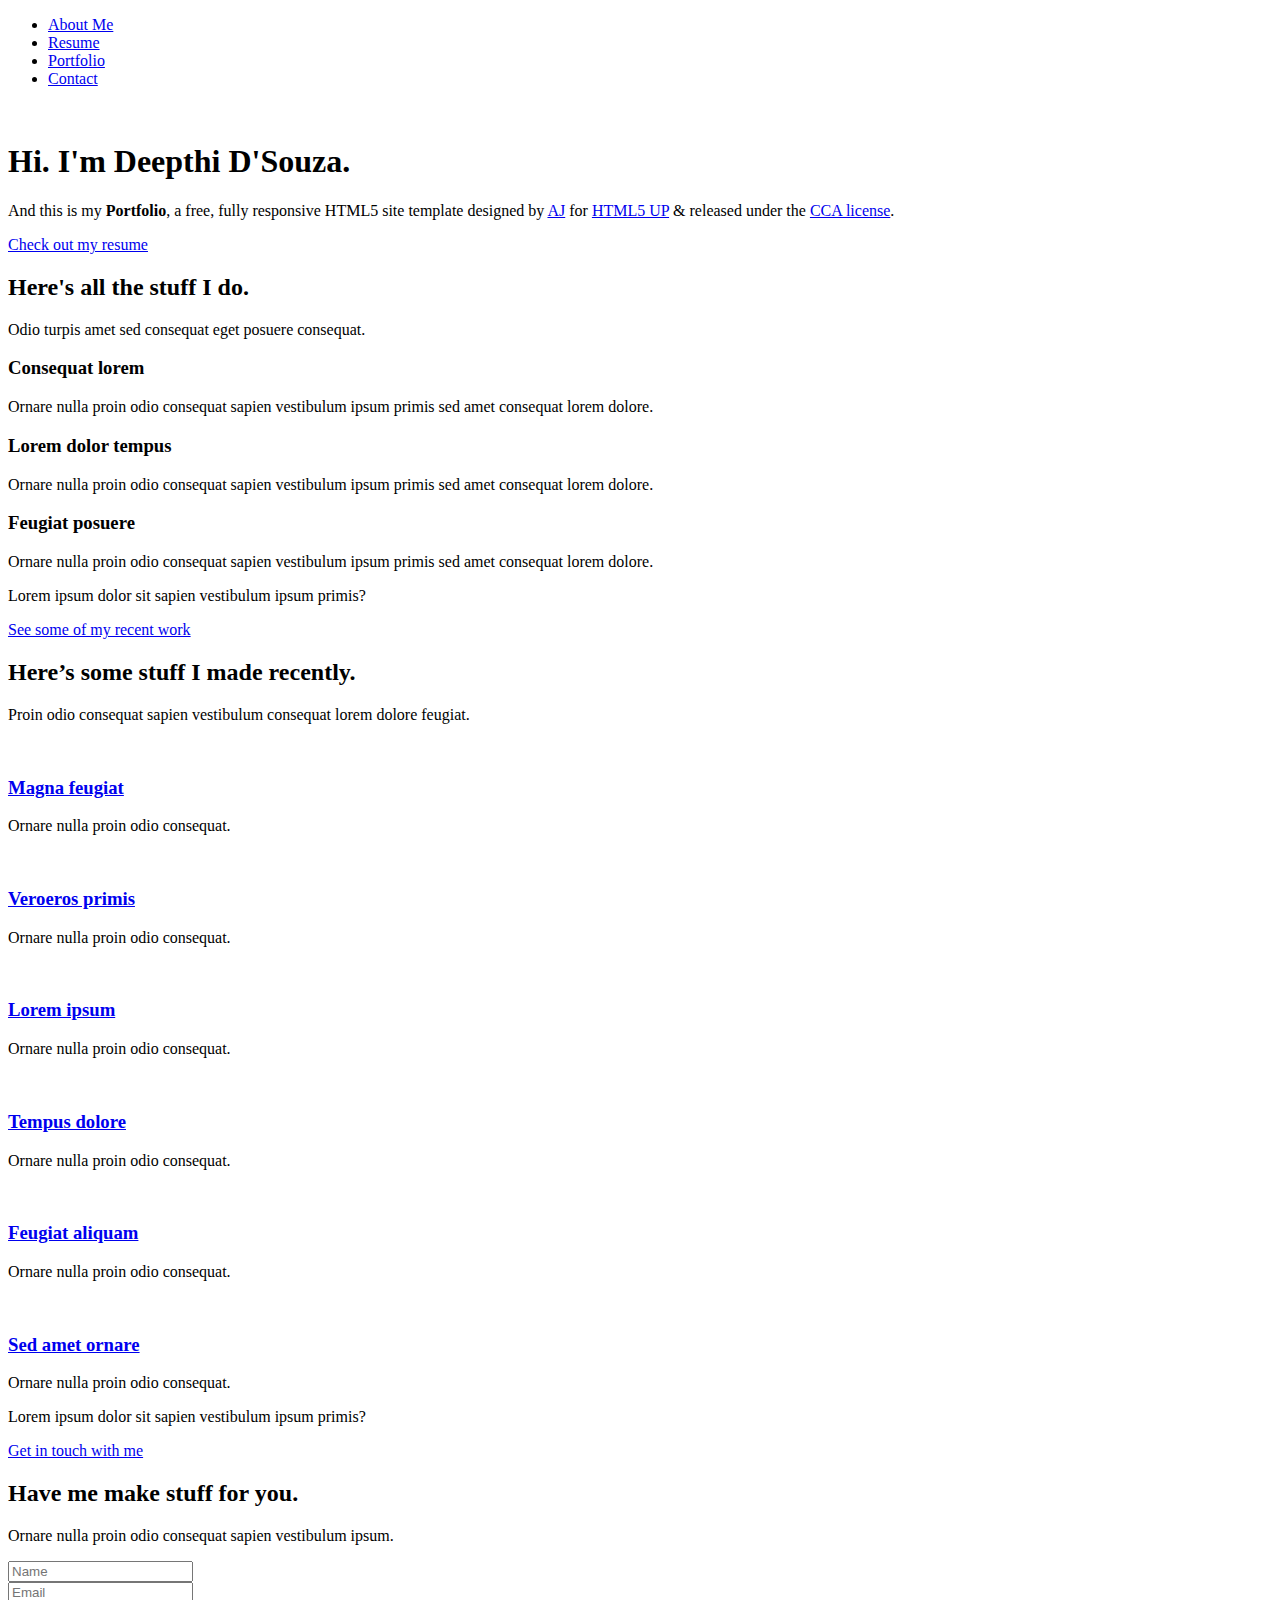
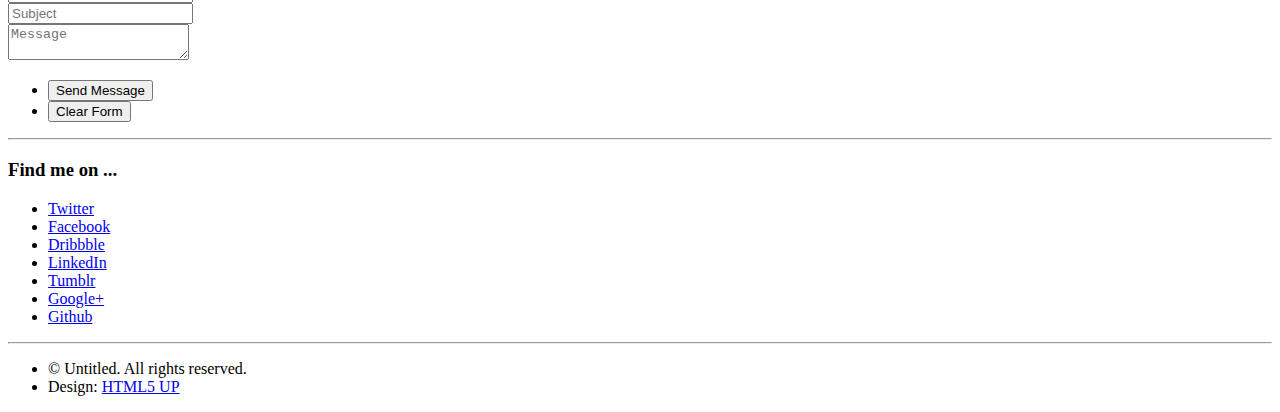
==== index.html @ 0bd53b81 "added new template" ====
<!DOCTYPE HTML>
<!--
	Miniport by HTML5 UP
	html5up.net | @ajlkn
	Free for personal and commercial use under the CCA 3.0 license (html5up.net/license)
-->
<html>
	<head>
		<title>Deepthi Portfolio</title>
		<meta charset="utf-8" />
		<meta name="viewport" content="width=device-width, initial-scale=1, user-scalable=no" />
		<link rel="stylesheet" href="assets/css/main.css" />
	</head>
	<body class="is-preload">

		<!-- Nav -->
			<nav id="nav">
				<ul class="container">
					<li><a href="#aboutme">About Me</a></li>
					<li><a href="#resume">Resume</a></li>
					<li><a href="#portfolio">Portfolio</a></li>
					<li><a href="#contact">Contact</a></li>
				</ul>
			</nav>

		<!-- Home -->
			<article id="top" class="wrapper style1">
				<div class="container">
					<div class="row">
						<div class="col-4 col-5-large col-12-medium">
							<span class="image fit"><img src="images/pic00.jpg" alt="" /></span>
						</div>
						<div class="col-8 col-7-large col-12-medium">
							<header>
								<h1>Hi. I'm <strong>Deepthi D'Souza</strong>.</h1>
							</header>
							<p>And this is my <strong>Portfolio</strong>, a free, fully responsive HTML5 site template designed by <a href="http://twitter.com/ajlkn">AJ</a> for <a href="http://html5up.net">HTML5 UP</a> &amp; released under the <a href="http://html5up.net/license">CCA license</a>.</p>
							<a href="#resume" class="button large scrolly">Check out my resume</a>
						</div>
					</div>
				</div>
			</article>

		<!-- Work -->
			<article id="work" class="wrapper style2">
				<div class="container">
					<header>
						<h2>Here's all the stuff I do.</h2>
						<p>Odio turpis amet sed consequat eget posuere consequat.</p>
					</header>
					<div class="row aln-center">
						<div class="col-4 col-6-medium col-12-small">
							<section class="box style1">
								<span class="icon featured fa-comments"></span>
								<h3>Consequat lorem</h3>
								<p>Ornare nulla proin odio consequat sapien vestibulum ipsum primis sed amet consequat lorem dolore.</p>
							</section>
						</div>
						<div class="col-4 col-6-medium col-12-small">
							<section class="box style1">
								<span class="icon solid featured fa-camera-retro"></span>
								<h3>Lorem dolor tempus</h3>
								<p>Ornare nulla proin odio consequat sapien vestibulum ipsum primis sed amet consequat lorem dolore.</p>
							</section>
						</div>
						<div class="col-4 col-6-medium col-12-small">
							<section class="box style1">
								<span class="icon featured fa-thumbs-up"></span>
								<h3>Feugiat posuere</h3>
								<p>Ornare nulla proin odio consequat sapien vestibulum ipsum primis sed amet consequat lorem dolore.</p>
							</section>
						</div>
					</div>
					<footer>
						<p>Lorem ipsum dolor sit sapien vestibulum ipsum primis?</p>
						<a href="#portfolio" class="button large scrolly">See some of my recent work</a>
					</footer>
				</div>
			</article>

		<!-- Portfolio -->
			<article id="portfolio" class="wrapper style3">
				<div class="container">
					<header>
						<h2>Here’s some stuff I made recently.</h2>
						<p>Proin odio consequat  sapien vestibulum consequat lorem dolore feugiat.</p>
					</header>
					<div class="row">
						<div class="col-4 col-6-medium col-12-small">
							<article class="box style2">
								<a href="#" class="image featured"><img src="images/pic01.jpg" alt="" /></a>
								<h3><a href="#">Magna feugiat</a></h3>
								<p>Ornare nulla proin odio consequat.</p>
							</article>
						</div>
						<div class="col-4 col-6-medium col-12-small">
							<article class="box style2">
								<a href="#" class="image featured"><img src="images/pic02.jpg" alt="" /></a>
								<h3><a href="#">Veroeros primis</a></h3>
								<p>Ornare nulla proin odio consequat.</p>
							</article>
						</div>
						<div class="col-4 col-6-medium col-12-small">
							<article class="box style2">
								<a href="#" class="image featured"><img src="images/pic03.jpg" alt="" /></a>
								<h3><a href="#">Lorem ipsum</a></h3>
								<p>Ornare nulla proin odio consequat.</p>
							</article>
						</div>
						<div class="col-4 col-6-medium col-12-small">
							<article class="box style2">
								<a href="#" class="image featured"><img src="images/pic04.jpg" alt="" /></a>
								<h3><a href="#">Tempus dolore</a></h3>
								<p>Ornare nulla proin odio consequat.</p>
							</article>
						</div>
						<div class="col-4 col-6-medium col-12-small">
							<article class="box style2">
								<a href="#" class="image featured"><img src="images/pic05.jpg" alt="" /></a>
								<h3><a href="#">Feugiat aliquam</a></h3>
								<p>Ornare nulla proin odio consequat.</p>
							</article>
						</div>
						<div class="col-4 col-6-medium col-12-small">
							<article class="box style2">
								<a href="#" class="image featured"><img src="images/pic06.jpg" alt="" /></a>
								<h3><a href="#">Sed amet ornare</a></h3>
								<p>Ornare nulla proin odio consequat.</p>
							</article>
						</div>
					</div>
					<footer>
						<p>Lorem ipsum dolor sit sapien vestibulum ipsum primis?</p>
						<a href="#contact" class="button large scrolly">Get in touch with me</a>
					</footer>
				</div>
			</article>

		<!-- Contact -->
			<article id="contact" class="wrapper style4">
				<div class="container medium">
					<header>
						<h2>Have me make stuff for you.</h2>
						<p>Ornare nulla proin odio consequat sapien vestibulum ipsum.</p>
					</header>
					<div class="row">
						<div class="col-12">
							<form method="post" action="#">
								<div class="row">
									<div class="col-6 col-12-small">
										<input type="text" name="name" id="name" placeholder="Name" />
									</div>
									<div class="col-6 col-12-small">
										<input type="text" name="email" id="email" placeholder="Email" />
									</div>
									<div class="col-12">
										<input type="text" name="subject" id="subject" placeholder="Subject" />
									</div>
									<div class="col-12">
										<textarea name="message" id="message" placeholder="Message"></textarea>
									</div>
									<div class="col-12">
										<ul class="actions">
											<li><input type="submit" value="Send Message" /></li>
											<li><input type="reset" value="Clear Form" class="alt" /></li>
										</ul>
									</div>
								</div>
							</form>
						</div>
						<div class="col-12">
							<hr />
							<h3>Find me on ...</h3>
							<ul class="social">
								<li><a href="#" class="icon brands fa-twitter"><span class="label">Twitter</span></a></li>
								<li><a href="#" class="icon brands fa-facebook-f"><span class="label">Facebook</span></a></li>
								<li><a href="#" class="icon brands fa-dribbble"><span class="label">Dribbble</span></a></li>
								<li><a href="#" class="icon brands fa-linkedin-in"><span class="label">LinkedIn</span></a></li>
								<li><a href="#" class="icon brands fa-tumblr"><span class="label">Tumblr</span></a></li>
								<li><a href="#" class="icon brands fa-google-plus"><span class="label">Google+</span></a></li>
								<li><a href="#" class="icon brands fa-github"><span class="label">Github</span></a></li>
								<!--
								<li><a href="#" class="icon solid fa-rss"><span>RSS</span></a></li>
								<li><a href="#" class="icon brands fa-instagram"><span>Instagram</span></a></li>
								<li><a href="#" class="icon brands fa-foursquare"><span>Foursquare</span></a></li>
								<li><a href="#" class="icon brands fa-skype"><span>Skype</span></a></li>
								<li><a href="#" class="icon brands fa-soundcloud"><span>Soundcloud</span></a></li>
								<li><a href="#" class="icon brands fa-youtube"><span>YouTube</span></a></li>
								<li><a href="#" class="icon brands fa-blogger"><span>Blogger</span></a></li>
								<li><a href="#" class="icon brands fa-flickr"><span>Flickr</span></a></li>
								<li><a href="#" class="icon brands fa-vimeo"><span>Vimeo</span></a></li>
								-->
							</ul>
							<hr />
						</div>
					</div>
					<footer>
						<ul id="copyright">
							<li>&copy; Untitled. All rights reserved.</li><li>Design: <a href="http://html5up.net">HTML5 UP</a></li>
						</ul>
					</footer>
				</div>
			</article>

		<!-- Scripts -->
			<script src="assets/js/jquery.min.js"></script>
			<script src="assets/js/jquery.scrolly.min.js"></script>
			<script src="assets/js/browser.min.js"></script>
			<script src="assets/js/breakpoints.min.js"></script>
			<script src="assets/js/util.js"></script>
			<script src="assets/js/main.js"></script>

	</body>
</html>
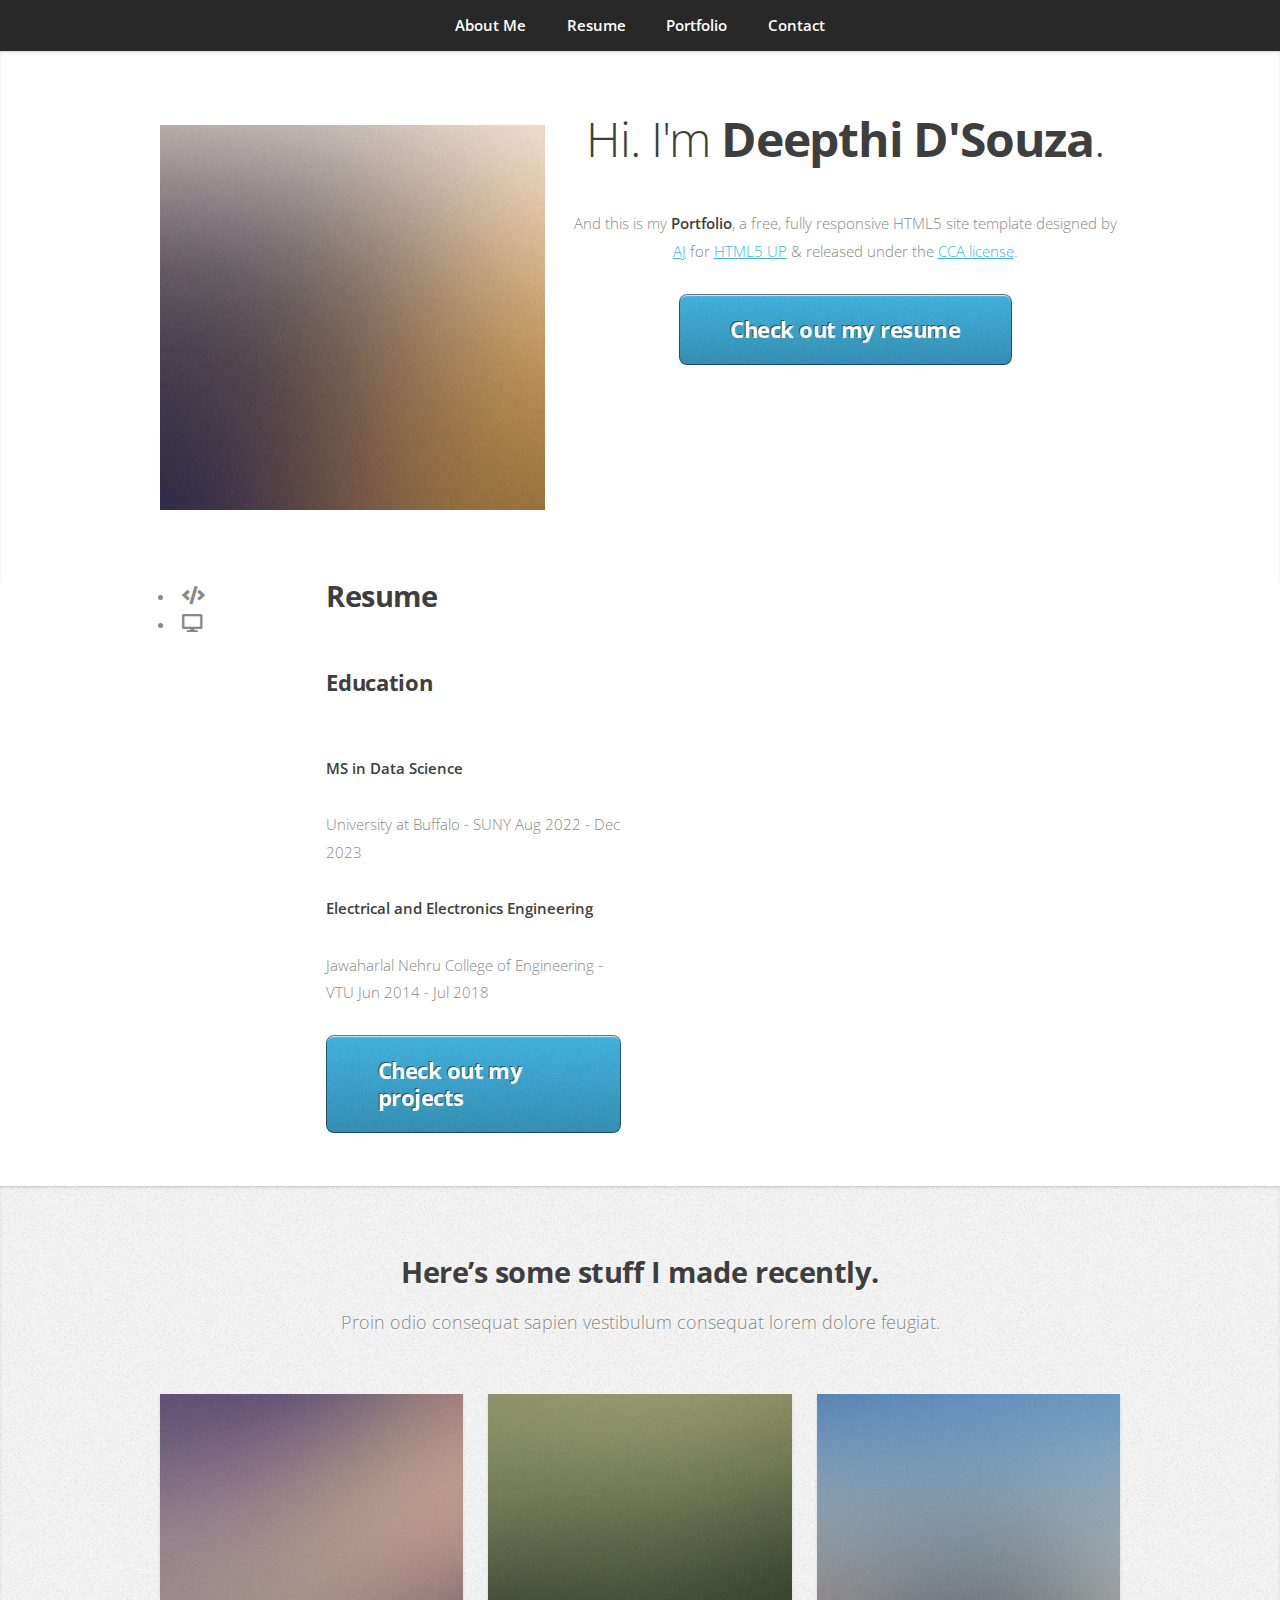
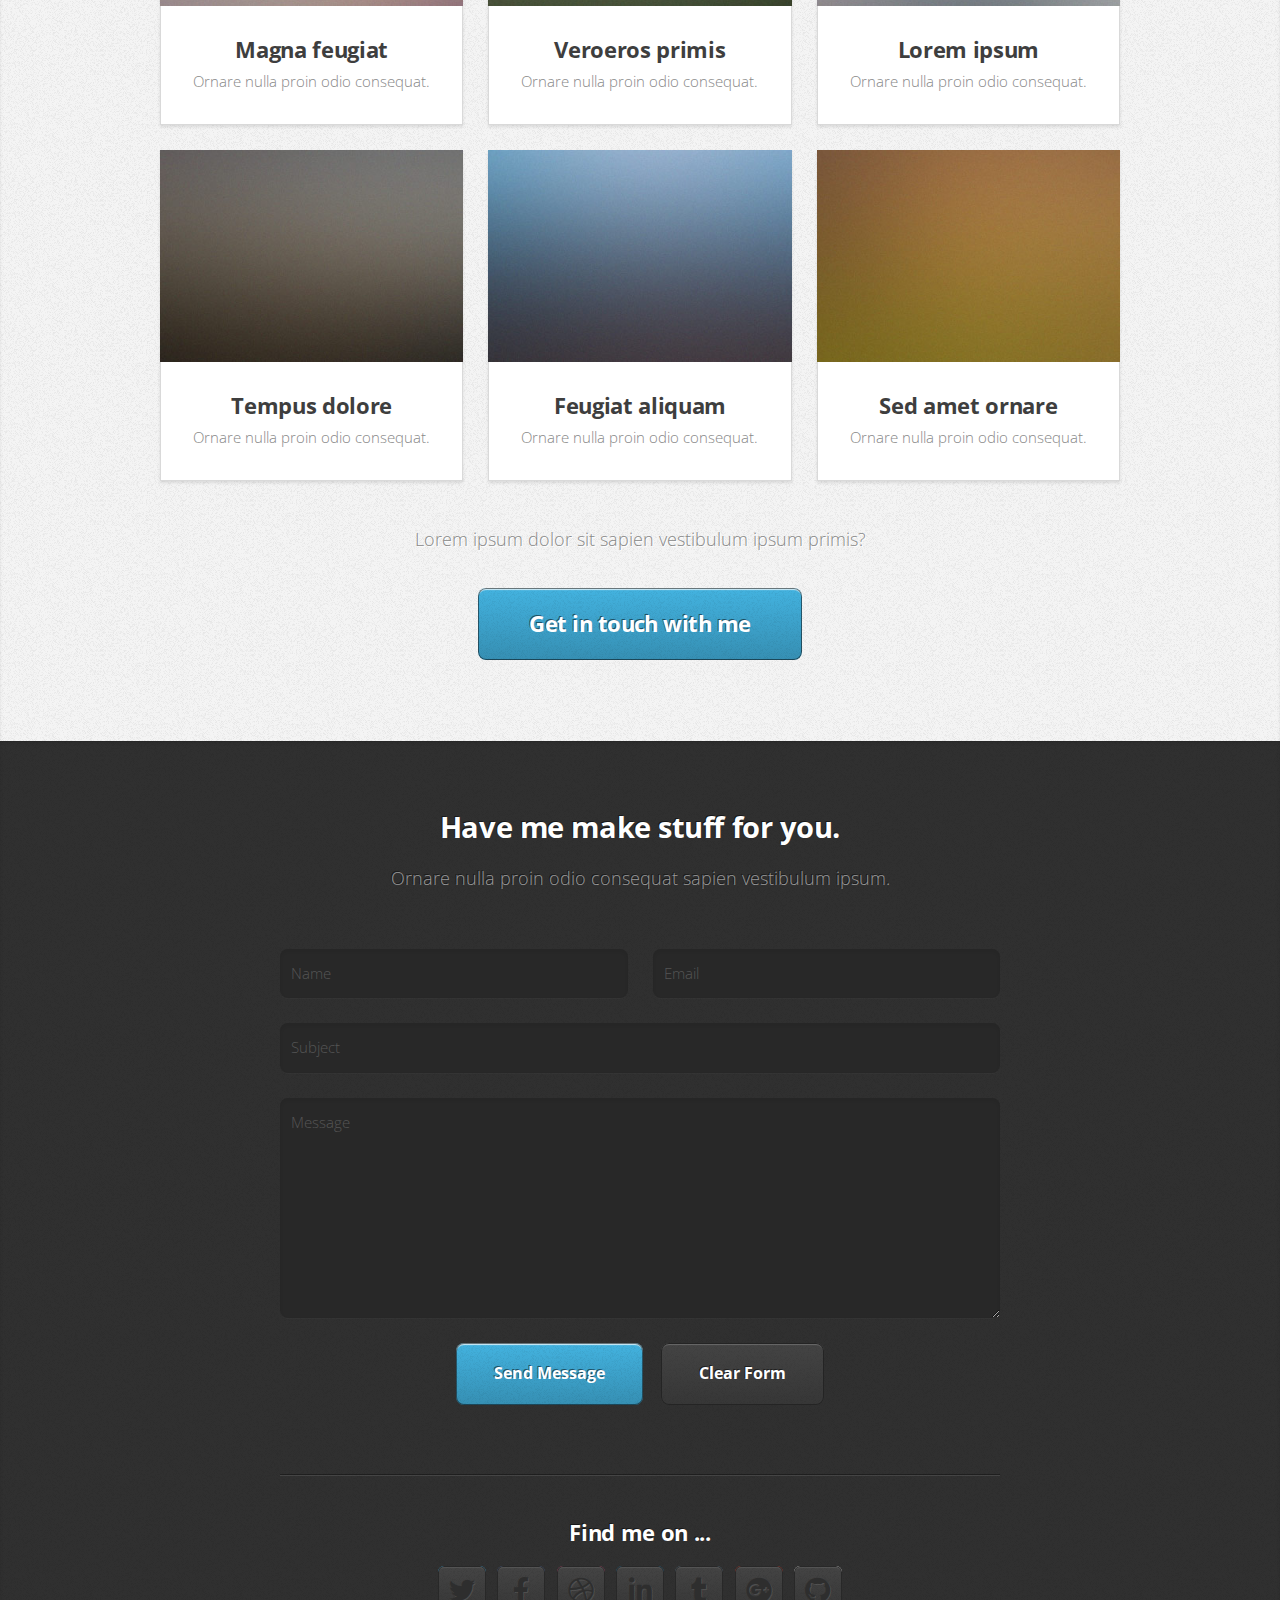
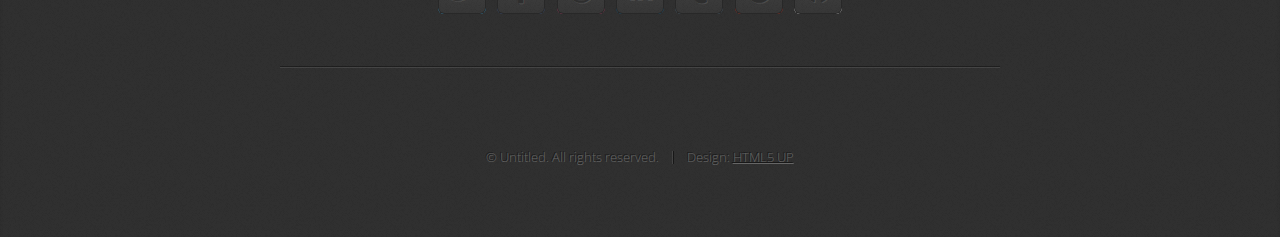
==== commit d0ad3678: "changes to index" ====
--- a/index.html
+++ b/index.html
@@ -24,7 +24,7 @@
 			</nav>
 
 		<!-- Home -->
-			<article id="top" class="wrapper style1">
+			<article id="aboutme" class="wrapper style1">
 				<div class="container">
 					<div class="row">
 						<div class="col-4 col-5-large col-12-medium">
@@ -41,42 +41,34 @@
 				</div>
 			</article>
 
-		<!-- Work -->
-			<article id="work" class="wrapper style2">
+		<!-- Resume -->
+			<section id="resume" class="main style2">
 				<div class="container">
-					<header>
-						<h2>Here's all the stuff I do.</h2>
-						<p>Odio turpis amet sed consequat eget posuere consequat.</p>
-					</header>
-					<div class="row aln-center">
-						<div class="col-4 col-6-medium col-12-small">
-							<section class="box style1">
-								<span class="icon featured fa-comments"></span>
-								<h3>Consequat lorem</h3>
-								<p>Ornare nulla proin odio consequat sapien vestibulum ipsum primis sed amet consequat lorem dolore.</p>
-							</section>
-						</div>
-						<div class="col-4 col-6-medium col-12-small">
-							<section class="box style1">
-								<span class="icon solid featured fa-camera-retro"></span>
-								<h3>Lorem dolor tempus</h3>
-								<p>Ornare nulla proin odio consequat sapien vestibulum ipsum primis sed amet consequat lorem dolore.</p>
-							</section>
-						</div>
-						<div class="col-4 col-6-medium col-12-small">
-							<section class="box style1">
-								<span class="icon featured fa-thumbs-up"></span>
-								<h3>Feugiat posuere</h3>
-								<p>Ornare nulla proin odio consequat sapien vestibulum ipsum primis sed amet consequat lorem dolore.</p>
-							</section>
-						</div>
-					</div>
-					<footer>
-						<p>Lorem ipsum dolor sit sapien vestibulum ipsum primis?</p>
-						<a href="#portfolio" class="button large scrolly">See some of my recent work</a>
-					</footer>
-				</div>
-			</article>
+					<div class="row gtr-150">
+						<div class="col-2 col-12-small">
+							<ul class="major-icons">
+								<li><span class="icon solid style1 major fa-code"></span></li>
+								<li><span class="icon solid style5 major fa-desktop"></span></li>
+							</ul>
+						</div>
+						<div class="col-4 col-12-medium">
+							<header class="major">
+								<h2>Resume</h2>
+							</header>
+
+							<header class="major">
+								<h3>Education</h3>
+							</header>
+							<p><strong>MS in Data Science</strong></p>
+							<p>University at Buffalo - SUNY 					Aug 2022 - Dec 2023</p>
+							<p><strong>Electrical and Electronics Engineering</strong></p>
+							<p>Jawaharlal Nehru College of Engineering - VTU 			Jun 2014 - Jul 2018 </p>
+							<a href="#portfolio" class="button large scrolly">Check out my projects</a>
+						</div>
+					</div>
+				</div>
+			</section>
+			
 
 		<!-- Portfolio -->
 			<article id="portfolio" class="wrapper style3">
--- a/assets/css/main.css
+++ b/assets/css/main.css
@@ -0,0 +1,2445 @@
+@import url("https://fonts.googleapis.com/css?family=Open+Sans:300,300italic,600,600italic,700");
+@import url("fontawesome-all.min.css");
+
+/*
+	Miniport by HTML5 UP
+	html5up.net | @ajlkn
+	Free for personal and commercial use under the CCA 3.0 license (html5up.net/license)
+*/
+
+html, body, div, span, applet, object,
+iframe, h1, h2, h3, h4, h5, h6, p, blockquote,
+pre, a, abbr, acronym, address, big, cite,
+code, del, dfn, em, img, ins, kbd, q, s, samp,
+small, strike, strong, sub, sup, tt, var, b,
+u, i, center, dl, dt, dd, ol, ul, li, fieldset,
+form, label, legend, table, caption, tbody,
+tfoot, thead, tr, th, td, article, aside,
+canvas, details, embed, figure, figcaption,
+footer, header, hgroup, menu, nav, output, ruby,
+section, summary, time, mark, audio, video {
+	margin: 0;
+	padding: 0;
+	border: 0;
+	font-size: 100%;
+	font: inherit;
+	vertical-align: baseline;}
+
+article, aside, details, figcaption, figure,
+footer, header, hgroup, menu, nav, section {
+	display: block;}
+
+body {
+	line-height: 1;
+}
+
+ol, ul {
+	list-style: none;
+}
+
+blockquote, q {
+	quotes: none;
+}
+
+	blockquote:before, blockquote:after, q:before, q:after {
+		content: '';
+		content: none;
+	}
+
+table {
+	border-collapse: collapse;
+	border-spacing: 0;
+}
+
+body {
+	-webkit-text-size-adjust: none;
+}
+
+mark {
+	background-color: transparent;
+	color: inherit;
+}
+
+input::-moz-focus-inner {
+	border: 0;
+	padding: 0;
+}
+
+input, select, textarea {
+	-moz-appearance: none;
+	-webkit-appearance: none;
+	-ms-appearance: none;
+	appearance: none;
+}
+
+/* Basic */
+
+	html {
+		box-sizing: border-box;
+	}
+
+	*, *:before, *:after {
+		box-sizing: inherit;
+	}
+
+	body {
+		padding-top: 3.5em;
+	}
+
+		body.is-preload *, body.is-preload *:before, body.is-preload *:after {
+			-moz-animation: none !important;
+			-webkit-animation: none !important;
+			-ms-animation: none !important;
+			animation: none !important;
+			-moz-transition: none !important;
+			-webkit-transition: none !important;
+			-ms-transition: none !important;
+			transition: none !important;
+		}
+
+	body, input, textarea, select {
+		font-family: 'Open Sans', sans-serif;
+		line-height: 1.85em;
+		color: #888;
+		font-weight: 300;
+		font-size: 13pt;
+	}
+
+	a {
+		-moz-transition: color .2s ease-in-out;
+		-webkit-transition: color .2s ease-in-out;
+		-ms-transition: color .2s ease-in-out;
+		transition: color .2s ease-in-out;
+		color: #43B3E0;
+		text-decoration: underline;
+	}
+
+		a:hover {
+			color: #43bff0 !important;
+		}
+
+		a img {
+			border: 0;
+		}
+
+	b, strong {
+		font-weight: 600;
+		color: #3e3e3e;
+	}
+
+	i, em {
+		font-style: italic;
+	}
+
+	sub {
+		position: relative;
+		top: 0.5em;
+		font-size: 0.8em;
+	}
+
+	sup {
+		position: relative;
+		top: -0.5em;
+		font-size: 0.8em;
+	}
+
+	blockquote {
+		border-left: solid 0.75em #eee;
+		padding: 1em 0 1em 1.5em;
+		font-style: italic;
+	}
+
+	h1, h2, h3, h4, h5, h6 {
+		color: #3e3e3e;
+		margin: 0 0 0.75em 0;
+	}
+
+	h1 a, h2 a, h3 a, h4 a, h5 a, h6 a {
+		text-decoration: none;
+		color: inherit;
+	}
+
+	h2, h3, h4, h5, h6 {
+		font-weight: 700;
+	}
+
+	h1 {
+		font-size: 3.25em;
+		letter-spacing: -0.025em;
+		font-weight: 300;
+	}
+
+		h1 strong {
+			font-weight: 700;
+		}
+
+	h2 {
+		font-size: 2em;
+		letter-spacing: -0.015em;
+	}
+
+	h3 {
+		font-size: 1.5em;
+		letter-spacing: -0.015em;
+	}
+
+	em, i {
+		font-style: italic;
+	}
+
+	br.clear {
+		clear: both;
+	}
+
+	hr {
+		border: 0;
+		border-top: solid 1px #444;
+		border-top-color: rgba(0, 0, 0, 0.35);
+		box-shadow: 0px 1px 0px 0px rgba(255, 255, 255, 0.1);
+		height: 1px;
+		margin: 3em 0;
+	}
+
+	p, ul, ol, dl, table {
+		margin-bottom: 2em;
+	}
+
+	header {
+		margin: 0 0 3em 0;
+	}
+
+		header > p {
+			font-size: 1.25em;
+			margin: 0;
+		}
+
+	footer {
+		margin: 3em 0 0 0;
+	}
+
+		footer > p {
+			font-size: 1.25em;
+		}
+
+/* Container */
+
+	.container {
+		margin: 0 auto;
+		max-width: calc(100% - 50px);
+		width: 1200px;
+	}
+
+		.container.medium {
+			width: 900px;
+		}
+
+		@media screen and (max-width: 1680px) {
+
+			.container {
+				width: 1200px;
+			}
+
+				.container.medium {
+					width: 900px;
+				}
+
+		}
+
+		@media screen and (max-width: 1280px) {
+
+			.container {
+				width: 960px;
+			}
+
+				.container.medium {
+					width: 720px;
+				}
+
+		}
+
+		@media screen and (max-width: 980px) {
+
+			.container {
+				width: 100%;
+			}
+
+				.container.medium {
+					width: 75%;
+				}
+
+		}
+
+		@media screen and (max-width: 736px) {
+
+			.container {
+				width: 100%;
+				max-width: calc(100% - 30px);
+			}
+
+				.container.medium {
+					width: 100%;
+				}
+
+		}
+
+/* Row */
+
+	.row {
+		display: flex;
+		flex-wrap: wrap;
+		box-sizing: border-box;
+		align-items: stretch;
+	}
+
+		.row > * {
+			box-sizing: border-box;
+		}
+
+		.row.gtr-uniform > * > :last-child {
+			margin-bottom: 0;
+		}
+
+		.row.aln-left {
+			justify-content: flex-start;
+		}
+
+		.row.aln-center {
+			justify-content: center;
+		}
+
+		.row.aln-right {
+			justify-content: flex-end;
+		}
+
+		.row.aln-top {
+			align-items: flex-start;
+		}
+
+		.row.aln-middle {
+			align-items: center;
+		}
+
+		.row.aln-bottom {
+			align-items: flex-end;
+		}
+
+		.row > .imp {
+			order: -1;
+		}
+
+		.row > .col-1 {
+			width: 8.33333%;
+		}
+
+		.row > .off-1 {
+			margin-left: 8.33333%;
+		}
+
+		.row > .col-2 {
+			width: 16.66667%;
+		}
+
+		.row > .off-2 {
+			margin-left: 16.66667%;
+		}
+
+		.row > .col-3 {
+			width: 25%;
+		}
+
+		.row > .off-3 {
+			margin-left: 25%;
+		}
+
+		.row > .col-4 {
+			width: 33.33333%;
+		}
+
+		.row > .off-4 {
+			margin-left: 33.33333%;
+		}
+
+		.row > .col-5 {
+			width: 41.66667%;
+		}
+
+		.row > .off-5 {
+			margin-left: 41.66667%;
+		}
+
+		.row > .col-6 {
+			width: 50%;
+		}
+
+		.row > .off-6 {
+			margin-left: 50%;
+		}
+
+		.row > .col-7 {
+			width: 58.33333%;
+		}
+
+		.row > .off-7 {
+			margin-left: 58.33333%;
+		}
+
+		.row > .col-8 {
+			width: 66.66667%;
+		}
+
+		.row > .off-8 {
+			margin-left: 66.66667%;
+		}
+
+		.row > .col-9 {
+			width: 75%;
+		}
+
+		.row > .off-9 {
+			margin-left: 75%;
+		}
+
+		.row > .col-10 {
+			width: 83.33333%;
+		}
+
+		.row > .off-10 {
+			margin-left: 83.33333%;
+		}
+
+		.row > .col-11 {
+			width: 91.66667%;
+		}
+
+		.row > .off-11 {
+			margin-left: 91.66667%;
+		}
+
+		.row > .col-12 {
+			width: 100%;
+		}
+
+		.row > .off-12 {
+			margin-left: 100%;
+		}
+
+		.row.gtr-0 {
+			margin-top: 0px;
+			margin-left: 0px;
+		}
+
+			.row.gtr-0 > * {
+				padding: 0px 0 0 0px;
+			}
+
+			.row.gtr-0.gtr-uniform {
+				margin-top: 0px;
+			}
+
+				.row.gtr-0.gtr-uniform > * {
+					padding-top: 0px;
+				}
+
+		.row.gtr-25 {
+			margin-top: -6.25px;
+			margin-left: -6.25px;
+		}
+
+			.row.gtr-25 > * {
+				padding: 6.25px 0 0 6.25px;
+			}
+
+			.row.gtr-25.gtr-uniform {
+				margin-top: -6.25px;
+			}
+
+				.row.gtr-25.gtr-uniform > * {
+					padding-top: 6.25px;
+				}
+
+		.row.gtr-50 {
+			margin-top: -12.5px;
+			margin-left: -12.5px;
+		}
+
+			.row.gtr-50 > * {
+				padding: 12.5px 0 0 12.5px;
+			}
+
+			.row.gtr-50.gtr-uniform {
+				margin-top: -12.5px;
+			}
+
+				.row.gtr-50.gtr-uniform > * {
+					padding-top: 12.5px;
+				}
+
+		.row {
+			margin-top: -25px;
+			margin-left: -25px;
+		}
+
+			.row > * {
+				padding: 25px 0 0 25px;
+			}
+
+			.row.gtr-uniform {
+				margin-top: -25px;
+			}
+
+				.row.gtr-uniform > * {
+					padding-top: 25px;
+				}
+
+		.row.gtr-150 {
+			margin-top: -37.5px;
+			margin-left: -37.5px;
+		}
+
+			.row.gtr-150 > * {
+				padding: 37.5px 0 0 37.5px;
+			}
+
+			.row.gtr-150.gtr-uniform {
+				margin-top: -37.5px;
+			}
+
+				.row.gtr-150.gtr-uniform > * {
+					padding-top: 37.5px;
+				}
+
+		.row.gtr-200 {
+			margin-top: -50px;
+			margin-left: -50px;
+		}
+
+			.row.gtr-200 > * {
+				padding: 50px 0 0 50px;
+			}
+
+			.row.gtr-200.gtr-uniform {
+				margin-top: -50px;
+			}
+
+				.row.gtr-200.gtr-uniform > * {
+					padding-top: 50px;
+				}
+
+		@media screen and (max-width: 1680px) {
+
+			.row {
+				display: flex;
+				flex-wrap: wrap;
+				box-sizing: border-box;
+				align-items: stretch;
+			}
+
+				.row > * {
+					box-sizing: border-box;
+				}
+
+				.row.gtr-uniform > * > :last-child {
+					margin-bottom: 0;
+				}
+
+				.row.aln-left {
+					justify-content: flex-start;
+				}
+
+				.row.aln-center {
+					justify-content: center;
+				}
+
+				.row.aln-right {
+					justify-content: flex-end;
+				}
+
+				.row.aln-top {
+					align-items: flex-start;
+				}
+
+				.row.aln-middle {
+					align-items: center;
+				}
+
+				.row.aln-bottom {
+					align-items: flex-end;
+				}
+
+				.row > .imp-xlarge {
+					order: -1;
+				}
+
+				.row > .col-1-xlarge {
+					width: 8.33333%;
+				}
+
+				.row > .off-1-xlarge {
+					margin-left: 8.33333%;
+				}
+
+				.row > .col-2-xlarge {
+					width: 16.66667%;
+				}
+
+				.row > .off-2-xlarge {
+					margin-left: 16.66667%;
+				}
+
+				.row > .col-3-xlarge {
+					width: 25%;
+				}
+
+				.row > .off-3-xlarge {
+					margin-left: 25%;
+				}
+
+				.row > .col-4-xlarge {
+					width: 33.33333%;
+				}
+
+				.row > .off-4-xlarge {
+					margin-left: 33.33333%;
+				}
+
+				.row > .col-5-xlarge {
+					width: 41.66667%;
+				}
+
+				.row > .off-5-xlarge {
+					margin-left: 41.66667%;
+				}
+
+				.row > .col-6-xlarge {
+					width: 50%;
+				}
+
+				.row > .off-6-xlarge {
+					margin-left: 50%;
+				}
+
+				.row > .col-7-xlarge {
+					width: 58.33333%;
+				}
+
+				.row > .off-7-xlarge {
+					margin-left: 58.33333%;
+				}
+
+				.row > .col-8-xlarge {
+					width: 66.66667%;
+				}
+
+				.row > .off-8-xlarge {
+					margin-left: 66.66667%;
+				}
+
+				.row > .col-9-xlarge {
+					width: 75%;
+				}
+
+				.row > .off-9-xlarge {
+					margin-left: 75%;
+				}
+
+				.row > .col-10-xlarge {
+					width: 83.33333%;
+				}
+
+				.row > .off-10-xlarge {
+					margin-left: 83.33333%;
+				}
+
+				.row > .col-11-xlarge {
+					width: 91.66667%;
+				}
+
+				.row > .off-11-xlarge {
+					margin-left: 91.66667%;
+				}
+
+				.row > .col-12-xlarge {
+					width: 100%;
+				}
+
+				.row > .off-12-xlarge {
+					margin-left: 100%;
+				}
+
+				.row.gtr-0 {
+					margin-top: 0px;
+					margin-left: 0px;
+				}
+
+					.row.gtr-0 > * {
+						padding: 0px 0 0 0px;
+					}
+
+					.row.gtr-0.gtr-uniform {
+						margin-top: 0px;
+					}
+
+						.row.gtr-0.gtr-uniform > * {
+							padding-top: 0px;
+						}
+
+				.row.gtr-25 {
+					margin-top: -6.25px;
+					margin-left: -6.25px;
+				}
+
+					.row.gtr-25 > * {
+						padding: 6.25px 0 0 6.25px;
+					}
+
+					.row.gtr-25.gtr-uniform {
+						margin-top: -6.25px;
+					}
+
+						.row.gtr-25.gtr-uniform > * {
+							padding-top: 6.25px;
+						}
+
+				.row.gtr-50 {
+					margin-top: -12.5px;
+					margin-left: -12.5px;
+				}
+
+					.row.gtr-50 > * {
+						padding: 12.5px 0 0 12.5px;
+					}
+
+					.row.gtr-50.gtr-uniform {
+						margin-top: -12.5px;
+					}
+
+						.row.gtr-50.gtr-uniform > * {
+							padding-top: 12.5px;
+						}
+
+				.row {
+					margin-top: -25px;
+					margin-left: -25px;
+				}
+
+					.row > * {
+						padding: 25px 0 0 25px;
+					}
+
+					.row.gtr-uniform {
+						margin-top: -25px;
+					}
+
+						.row.gtr-uniform > * {
+							padding-top: 25px;
+						}
+
+				.row.gtr-150 {
+					margin-top: -37.5px;
+					margin-left: -37.5px;
+				}
+
+					.row.gtr-150 > * {
+						padding: 37.5px 0 0 37.5px;
+					}
+
+					.row.gtr-150.gtr-uniform {
+						margin-top: -37.5px;
+					}
+
+						.row.gtr-150.gtr-uniform > * {
+							padding-top: 37.5px;
+						}
+
+				.row.gtr-200 {
+					margin-top: -50px;
+					margin-left: -50px;
+				}
+
+					.row.gtr-200 > * {
+						padding: 50px 0 0 50px;
+					}
+
+					.row.gtr-200.gtr-uniform {
+						margin-top: -50px;
+					}
+
+						.row.gtr-200.gtr-uniform > * {
+							padding-top: 50px;
+						}
+
+		}
+
+		@media screen and (max-width: 1280px) {
+
+			.row {
+				display: flex;
+				flex-wrap: wrap;
+				box-sizing: border-box;
+				align-items: stretch;
+			}
+
+				.row > * {
+					box-sizing: border-box;
+				}
+
+				.row.gtr-uniform > * > :last-child {
+					margin-bottom: 0;
+				}
+
+				.row.aln-left {
+					justify-content: flex-start;
+				}
+
+				.row.aln-center {
+					justify-content: center;
+				}
+
+				.row.aln-right {
+					justify-content: flex-end;
+				}
+
+				.row.aln-top {
+					align-items: flex-start;
+				}
+
+				.row.aln-middle {
+					align-items: center;
+				}
+
+				.row.aln-bottom {
+					align-items: flex-end;
+				}
+
+				.row > .imp-large {
+					order: -1;
+				}
+
+				.row > .col-1-large {
+					width: 8.33333%;
+				}
+
+				.row > .off-1-large {
+					margin-left: 8.33333%;
+				}
+
+				.row > .col-2-large {
+					width: 16.66667%;
+				}
+
+				.row > .off-2-large {
+					margin-left: 16.66667%;
+				}
+
+				.row > .col-3-large {
+					width: 25%;
+				}
+
+				.row > .off-3-large {
+					margin-left: 25%;
+				}
+
+				.row > .col-4-large {
+					width: 33.33333%;
+				}
+
+				.row > .off-4-large {
+					margin-left: 33.33333%;
+				}
+
+				.row > .col-5-large {
+					width: 41.66667%;
+				}
+
+				.row > .off-5-large {
+					margin-left: 41.66667%;
+				}
+
+				.row > .col-6-large {
+					width: 50%;
+				}
+
+				.row > .off-6-large {
+					margin-left: 50%;
+				}
+
+				.row > .col-7-large {
+					width: 58.33333%;
+				}
+
+				.row > .off-7-large {
+					margin-left: 58.33333%;
+				}
+
+				.row > .col-8-large {
+					width: 66.66667%;
+				}
+
+				.row > .off-8-large {
+					margin-left: 66.66667%;
+				}
+
+				.row > .col-9-large {
+					width: 75%;
+				}
+
+				.row > .off-9-large {
+					margin-left: 75%;
+				}
+
+				.row > .col-10-large {
+					width: 83.33333%;
+				}
+
+				.row > .off-10-large {
+					margin-left: 83.33333%;
+				}
+
+				.row > .col-11-large {
+					width: 91.66667%;
+				}
+
+				.row > .off-11-large {
+					margin-left: 91.66667%;
+				}
+
+				.row > .col-12-large {
+					width: 100%;
+				}
+
+				.row > .off-12-large {
+					margin-left: 100%;
+				}
+
+				.row.gtr-0 {
+					margin-top: 0px;
+					margin-left: 0px;
+				}
+
+					.row.gtr-0 > * {
+						padding: 0px 0 0 0px;
+					}
+
+					.row.gtr-0.gtr-uniform {
+						margin-top: 0px;
+					}
+
+						.row.gtr-0.gtr-uniform > * {
+							padding-top: 0px;
+						}
+
+				.row.gtr-25 {
+					margin-top: -6.25px;
+					margin-left: -6.25px;
+				}
+
+					.row.gtr-25 > * {
+						padding: 6.25px 0 0 6.25px;
+					}
+
+					.row.gtr-25.gtr-uniform {
+						margin-top: -6.25px;
+					}
+
+						.row.gtr-25.gtr-uniform > * {
+							padding-top: 6.25px;
+						}
+
+				.row.gtr-50 {
+					margin-top: -12.5px;
+					margin-left: -12.5px;
+				}
+
+					.row.gtr-50 > * {
+						padding: 12.5px 0 0 12.5px;
+					}
+
+					.row.gtr-50.gtr-uniform {
+						margin-top: -12.5px;
+					}
+
+						.row.gtr-50.gtr-uniform > * {
+							padding-top: 12.5px;
+						}
+
+				.row {
+					margin-top: -25px;
+					margin-left: -25px;
+				}
+
+					.row > * {
+						padding: 25px 0 0 25px;
+					}
+
+					.row.gtr-uniform {
+						margin-top: -25px;
+					}
+
+						.row.gtr-uniform > * {
+							padding-top: 25px;
+						}
+
+				.row.gtr-150 {
+					margin-top: -37.5px;
+					margin-left: -37.5px;
+				}
+
+					.row.gtr-150 > * {
+						padding: 37.5px 0 0 37.5px;
+					}
+
+					.row.gtr-150.gtr-uniform {
+						margin-top: -37.5px;
+					}
+
+						.row.gtr-150.gtr-uniform > * {
+							padding-top: 37.5px;
+						}
+
+				.row.gtr-200 {
+					margin-top: -50px;
+					margin-left: -50px;
+				}
+
+					.row.gtr-200 > * {
+						padding: 50px 0 0 50px;
+					}
+
+					.row.gtr-200.gtr-uniform {
+						margin-top: -50px;
+					}
+
+						.row.gtr-200.gtr-uniform > * {
+							padding-top: 50px;
+						}
+
+		}
+
+		@media screen and (max-width: 980px) {
+
+			.row {
+				display: flex;
+				flex-wrap: wrap;
+				box-sizing: border-box;
+				align-items: stretch;
+			}
+
+				.row > * {
+					box-sizing: border-box;
+				}
+
+				.row.gtr-uniform > * > :last-child {
+					margin-bottom: 0;
+				}
+
+				.row.aln-left {
+					justify-content: flex-start;
+				}
+
+				.row.aln-center {
+					justify-content: center;
+				}
+
+				.row.aln-right {
+					justify-content: flex-end;
+				}
+
+				.row.aln-top {
+					align-items: flex-start;
+				}
+
+				.row.aln-middle {
+					align-items: center;
+				}
+
+				.row.aln-bottom {
+					align-items: flex-end;
+				}
+
+				.row > .imp-medium {
+					order: -1;
+				}
+
+				.row > .col-1-medium {
+					width: 8.33333%;
+				}
+
+				.row > .off-1-medium {
+					margin-left: 8.33333%;
+				}
+
+				.row > .col-2-medium {
+					width: 16.66667%;
+				}
+
+				.row > .off-2-medium {
+					margin-left: 16.66667%;
+				}
+
+				.row > .col-3-medium {
+					width: 25%;
+				}
+
+				.row > .off-3-medium {
+					margin-left: 25%;
+				}
+
+				.row > .col-4-medium {
+					width: 33.33333%;
+				}
+
+				.row > .off-4-medium {
+					margin-left: 33.33333%;
+				}
+
+				.row > .col-5-medium {
+					width: 41.66667%;
+				}
+
+				.row > .off-5-medium {
+					margin-left: 41.66667%;
+				}
+
+				.row > .col-6-medium {
+					width: 50%;
+				}
+
+				.row > .off-6-medium {
+					margin-left: 50%;
+				}
+
+				.row > .col-7-medium {
+					width: 58.33333%;
+				}
+
+				.row > .off-7-medium {
+					margin-left: 58.33333%;
+				}
+
+				.row > .col-8-medium {
+					width: 66.66667%;
+				}
+
+				.row > .off-8-medium {
+					margin-left: 66.66667%;
+				}
+
+				.row > .col-9-medium {
+					width: 75%;
+				}
+
+				.row > .off-9-medium {
+					margin-left: 75%;
+				}
+
+				.row > .col-10-medium {
+					width: 83.33333%;
+				}
+
+				.row > .off-10-medium {
+					margin-left: 83.33333%;
+				}
+
+				.row > .col-11-medium {
+					width: 91.66667%;
+				}
+
+				.row > .off-11-medium {
+					margin-left: 91.66667%;
+				}
+
+				.row > .col-12-medium {
+					width: 100%;
+				}
+
+				.row > .off-12-medium {
+					margin-left: 100%;
+				}
+
+				.row.gtr-0 {
+					margin-top: 0px;
+					margin-left: 0px;
+				}
+
+					.row.gtr-0 > * {
+						padding: 0px 0 0 0px;
+					}
+
+					.row.gtr-0.gtr-uniform {
+						margin-top: 0px;
+					}
+
+						.row.gtr-0.gtr-uniform > * {
+							padding-top: 0px;
+						}
+
+				.row.gtr-25 {
+					margin-top: -6.25px;
+					margin-left: -6.25px;
+				}
+
+					.row.gtr-25 > * {
+						padding: 6.25px 0 0 6.25px;
+					}
+
+					.row.gtr-25.gtr-uniform {
+						margin-top: -6.25px;
+					}
+
+						.row.gtr-25.gtr-uniform > * {
+							padding-top: 6.25px;
+						}
+
+				.row.gtr-50 {
+					margin-top: -12.5px;
+					margin-left: -12.5px;
+				}
+
+					.row.gtr-50 > * {
+						padding: 12.5px 0 0 12.5px;
+					}
+
+					.row.gtr-50.gtr-uniform {
+						margin-top: -12.5px;
+					}
+
+						.row.gtr-50.gtr-uniform > * {
+							padding-top: 12.5px;
+						}
+
+				.row {
+					margin-top: -25px;
+					margin-left: -25px;
+				}
+
+					.row > * {
+						padding: 25px 0 0 25px;
+					}
+
+					.row.gtr-uniform {
+						margin-top: -25px;
+					}
+
+						.row.gtr-uniform > * {
+							padding-top: 25px;
+						}
+
+				.row.gtr-150 {
+					margin-top: -37.5px;
+					margin-left: -37.5px;
+				}
+
+					.row.gtr-150 > * {
+						padding: 37.5px 0 0 37.5px;
+					}
+
+					.row.gtr-150.gtr-uniform {
+						margin-top: -37.5px;
+					}
+
+						.row.gtr-150.gtr-uniform > * {
+							padding-top: 37.5px;
+						}
+
+				.row.gtr-200 {
+					margin-top: -50px;
+					margin-left: -50px;
+				}
+
+					.row.gtr-200 > * {
+						padding: 50px 0 0 50px;
+					}
+
+					.row.gtr-200.gtr-uniform {
+						margin-top: -50px;
+					}
+
+						.row.gtr-200.gtr-uniform > * {
+							padding-top: 50px;
+						}
+
+		}
+
+		@media screen and (max-width: 736px) {
+
+			.row {
+				display: flex;
+				flex-wrap: wrap;
+				box-sizing: border-box;
+				align-items: stretch;
+			}
+
+				.row > * {
+					box-sizing: border-box;
+				}
+
+				.row.gtr-uniform > * > :last-child {
+					margin-bottom: 0;
+				}
+
+				.row.aln-left {
+					justify-content: flex-start;
+				}
+
+				.row.aln-center {
+					justify-content: center;
+				}
+
+				.row.aln-right {
+					justify-content: flex-end;
+				}
+
+				.row.aln-top {
+					align-items: flex-start;
+				}
+
+				.row.aln-middle {
+					align-items: center;
+				}
+
+				.row.aln-bottom {
+					align-items: flex-end;
+				}
+
+				.row > .imp-small {
+					order: -1;
+				}
+
+				.row > .col-1-small {
+					width: 8.33333%;
+				}
+
+				.row > .off-1-small {
+					margin-left: 8.33333%;
+				}
+
+				.row > .col-2-small {
+					width: 16.66667%;
+				}
+
+				.row > .off-2-small {
+					margin-left: 16.66667%;
+				}
+
+				.row > .col-3-small {
+					width: 25%;
+				}
+
+				.row > .off-3-small {
+					margin-left: 25%;
+				}
+
+				.row > .col-4-small {
+					width: 33.33333%;
+				}
+
+				.row > .off-4-small {
+					margin-left: 33.33333%;
+				}
+
+				.row > .col-5-small {
+					width: 41.66667%;
+				}
+
+				.row > .off-5-small {
+					margin-left: 41.66667%;
+				}
+
+				.row > .col-6-small {
+					width: 50%;
+				}
+
+				.row > .off-6-small {
+					margin-left: 50%;
+				}
+
+				.row > .col-7-small {
+					width: 58.33333%;
+				}
+
+				.row > .off-7-small {
+					margin-left: 58.33333%;
+				}
+
+				.row > .col-8-small {
+					width: 66.66667%;
+				}
+
+				.row > .off-8-small {
+					margin-left: 66.66667%;
+				}
+
+				.row > .col-9-small {
+					width: 75%;
+				}
+
+				.row > .off-9-small {
+					margin-left: 75%;
+				}
+
+				.row > .col-10-small {
+					width: 83.33333%;
+				}
+
+				.row > .off-10-small {
+					margin-left: 83.33333%;
+				}
+
+				.row > .col-11-small {
+					width: 91.66667%;
+				}
+
+				.row > .off-11-small {
+					margin-left: 91.66667%;
+				}
+
+				.row > .col-12-small {
+					width: 100%;
+				}
+
+				.row > .off-12-small {
+					margin-left: 100%;
+				}
+
+				.row.gtr-0 {
+					margin-top: 0px;
+					margin-left: 0px;
+				}
+
+					.row.gtr-0 > * {
+						padding: 0px 0 0 0px;
+					}
+
+					.row.gtr-0.gtr-uniform {
+						margin-top: 0px;
+					}
+
+						.row.gtr-0.gtr-uniform > * {
+							padding-top: 0px;
+						}
+
+				.row.gtr-25 {
+					margin-top: -3.75px;
+					margin-left: -3.75px;
+				}
+
+					.row.gtr-25 > * {
+						padding: 3.75px 0 0 3.75px;
+					}
+
+					.row.gtr-25.gtr-uniform {
+						margin-top: -3.75px;
+					}
+
+						.row.gtr-25.gtr-uniform > * {
+							padding-top: 3.75px;
+						}
+
+				.row.gtr-50 {
+					margin-top: -7.5px;
+					margin-left: -7.5px;
+				}
+
+					.row.gtr-50 > * {
+						padding: 7.5px 0 0 7.5px;
+					}
+
+					.row.gtr-50.gtr-uniform {
+						margin-top: -7.5px;
+					}
+
+						.row.gtr-50.gtr-uniform > * {
+							padding-top: 7.5px;
+						}
+
+				.row {
+					margin-top: -15px;
+					margin-left: -15px;
+				}
+
+					.row > * {
+						padding: 15px 0 0 15px;
+					}
+
+					.row.gtr-uniform {
+						margin-top: -15px;
+					}
+
+						.row.gtr-uniform > * {
+							padding-top: 15px;
+						}
+
+				.row.gtr-150 {
+					margin-top: -22.5px;
+					margin-left: -22.5px;
+				}
+
+					.row.gtr-150 > * {
+						padding: 22.5px 0 0 22.5px;
+					}
+
+					.row.gtr-150.gtr-uniform {
+						margin-top: -22.5px;
+					}
+
+						.row.gtr-150.gtr-uniform > * {
+							padding-top: 22.5px;
+						}
+
+				.row.gtr-200 {
+					margin-top: -30px;
+					margin-left: -30px;
+				}
+
+					.row.gtr-200 > * {
+						padding: 30px 0 0 30px;
+					}
+
+					.row.gtr-200.gtr-uniform {
+						margin-top: -30px;
+					}
+
+						.row.gtr-200.gtr-uniform > * {
+							padding-top: 30px;
+						}
+
+		}
+
+/* Form */
+
+	form label {
+		color: #3e3e3e;
+		font-weight: 700;
+		display: block;
+		margin: 0 0 0.5em 0;
+	}
+
+	form input[type=text],
+	form input[type=email],
+	form input[type=password],
+	form select,
+	form textarea {
+		-moz-transition: background .2s ease-in-out, box-shadow .2s ease-in-out;
+		-webkit-transition: background .2s ease-in-out, box-shadow .2s ease-in-out;
+		-ms-transition: background .2s ease-in-out, box-shadow .2s ease-in-out;
+		transition: background .2s ease-in-out, box-shadow .2s ease-in-out;
+		-webkit-appearance: none;
+		display: block;
+		border: 0;
+		padding: 0.75em;
+		font-size: 1em;
+		border-radius: 8px;
+		border: solid 1px #ddd;
+		background: #fff;
+		color: #bbb;
+		box-shadow: inset 0px 2px 3px 1px rgba(0, 0, 0, 0.05), 0px 1px 0px 0px rgba(255, 255, 255, 0.025);
+		width: 100%;
+	}
+
+		form input[type=text]:focus,
+		form input[type=email]:focus,
+		form input[type=password]:focus,
+		form select:focus,
+		form textarea:focus {
+			background: #fafafa;
+			box-shadow: inset 0px 2px 5px 0px rgba(0, 0, 0, 0.05), 0px 1px 0px 0px rgba(255, 255, 255, 0.025), inset 0px 0px 2px 1px #43bff0;
+		}
+
+	form textarea {
+		height: 15em;
+	}
+
+	form .actions:last-child {
+		margin-bottom: 0;
+	}
+
+	form ::-webkit-input-placeholder {
+		color: #555 !important;
+	}
+
+	form :-moz-placeholder {
+		color: #555 !important;
+	}
+
+	form ::-moz-placeholder {
+		color: #555 !important;
+	}
+
+	form :-ms-input-placeholder {
+		color: #555 !important;
+	}
+
+	form ::-moz-focus-inner {
+		border: 0;
+	}
+
+/* Tables */
+
+	table {
+		width: 100%;
+	}
+
+		table.default {
+			width: 100%;
+		}
+
+			table.default tr {
+				border-top: solid 1px #eee;
+			}
+
+				table.default tr:first-child {
+					border-top: 0;
+				}
+
+			table.default td {
+				padding: 0.5em 1em 0.5em 1em;
+			}
+
+			table.default th {
+				text-align: left;
+				padding: 0.5em 1em 0.5em 1em;
+				font-weight: 600;
+				margin: 0 0 1em 0;
+			}
+
+			table.default thead {
+				background: #4f4f4f;
+				color: #fff;
+			}
+
+/* Section/Article */
+
+	section, article {
+		margin-bottom: 3em;
+	}
+
+	section > :last-child,
+	article > :last-child,
+	section:last-child,
+	article:last-child {
+		margin-bottom: 0;
+	}
+
+/* Image */
+
+	.image {
+		display: inline-block;
+		position: relative;
+	}
+
+		.image img {
+			display: block;
+			width: 100%;
+		}
+
+		.image.fit {
+			display: block;
+			width: 100%;
+		}
+
+		.image.featured {
+			display: block;
+			width: 100%;
+			margin: 0 0 2em 0;
+		}
+
+		.image.left {
+			float: left;
+			margin: 0 2em 2em 0;
+		}
+
+		.image.centered {
+			display: block;
+			margin: 0 0 2em 0;
+		}
+
+			.image.centered img {
+				margin: 0 auto;
+				width: auto;
+			}
+
+/* Button */
+
+	input[type="button"],
+	input[type="submit"],
+	input[type="reset"],
+	button,
+	.button {
+		background-image: url("images/bg.png"), -moz-linear-gradient(top, rgba(0, 0, 0, 0), rgba(0, 0, 0, 0.2));
+		background-image: url("images/bg.png"), -webkit-linear-gradient(top, rgba(0, 0, 0, 0), rgba(0, 0, 0, 0.2));
+		background-image: url("images/bg.png"), -ms-linear-gradient(top, rgba(0, 0, 0, 0), rgba(0, 0, 0, 0.2));
+		background-image: url("images/bg.png"), linear-gradient(top, rgba(0, 0, 0, 0), rgba(0, 0, 0, 0.2));
+		-moz-transition: background-color .2s ease-in-out;
+		-webkit-transition: background-color .2s ease-in-out;
+		-ms-transition: background-color .2s ease-in-out;
+		transition: background-color .2s ease-in-out;
+		-webkit-appearance: none;
+		position: relative;
+		display: inline-block;
+		color: #fff !important;
+		text-decoration: none;
+		font-weight: 700;
+		border: 0;
+		outline: 0;
+		cursor: pointer;
+		border-radius: 8px;
+		text-shadow: -1px -1px 0.5px rgba(0, 0, 0, 0.5);
+		overflow: hidden;
+		box-shadow: inset 0px 0px 0px 1px rgba(0, 0, 0, 0.5), inset 0px 2px 1px 0px rgba(255, 255, 255, 0.75);
+		background-color: #43B3E0;
+		padding: 1em 2.35em 1em 2.35em;
+		font-size: 1.1em;
+		max-width: 24em;
+	}
+
+		input[type="button"]:hover,
+		input[type="submit"]:hover,
+		input[type="reset"]:hover,
+		button:hover,
+		.button:hover {
+			background-color: #43bff0;
+			color: #fff !important;
+		}
+
+		input[type="button"]:active,
+		input[type="submit"]:active,
+		input[type="reset"]:active,
+		button:active,
+		.button:active {
+			background-color: #3BA8D3;
+			top: 1px;
+		}
+
+		input[type="button"].large,
+		input[type="submit"].large,
+		input[type="reset"].large,
+		button.large,
+		.button.large {
+			font-size: 1.5em;
+			letter-spacing: -0.025em;
+		}
+
+		input[type="button"].alt,
+		input[type="submit"].alt,
+		input[type="reset"].alt,
+		button.alt,
+		.button.alt {
+			background-color: #444;
+			box-shadow: inset 0px 0px 0px 1px #242424, inset 0px 2px 1px 0px rgba(255, 255, 255, 0.2);
+		}
+
+			input[type="button"].alt:hover,
+			input[type="submit"].alt:hover,
+			input[type="reset"].alt:hover,
+			button.alt:hover,
+			.button.alt:hover {
+				background-color: #4f4f4f;
+				color: #fff !important;
+			}
+
+			input[type="button"].alt:active,
+			input[type="submit"].alt:active,
+			input[type="reset"].alt:active,
+			button.alt:active,
+			.button.alt:active {
+				background-color: #3f3f3f;
+			}
+
+/* List */
+
+	ul {
+		list-style: disc;
+		padding-left: 1em;
+	}
+
+		ul li {
+			padding-left: 0.5em;
+		}
+
+	ol {
+		list-style: decimal;
+		padding-left: 1.25em;
+	}
+
+		ol li {
+			padding-left: 0.25em;
+		}
+
+/* Social */
+
+	ul.social {
+		cursor: default;
+		margin: 0;
+		list-style: none;
+		padding-left: 0;
+	}
+
+		ul.social li {
+			position: relative;
+			display: inline-block;
+			margin: 0.25em;
+			top: 0;
+			padding-left: 0;
+		}
+
+			ul.social li a {
+				-moz-transition: top .2s ease-in-out;
+				-webkit-transition: top .2s ease-in-out;
+				-ms-transition: top .2s ease-in-out;
+				transition: top .2s ease-in-out;
+				display: block;
+				width: 48px;
+				height: 48px;
+				border-radius: 6px;
+				top: 0;
+				position: relative;
+			}
+
+				ul.social li a:before {
+					background-image: url("images/bg.png"), -moz-linear-gradient(top, rgba(0, 0, 0, 0), rgba(0, 0, 0, 0.2));
+					background-image: url("images/bg.png"), -webkit-linear-gradient(top, rgba(0, 0, 0, 0), rgba(0, 0, 0, 0.2));
+					background-image: url("images/bg.png"), -ms-linear-gradient(top, rgba(0, 0, 0, 0), rgba(0, 0, 0, 0.2));
+					background-image: url("images/bg.png"), linear-gradient(top, rgba(0, 0, 0, 0), rgba(0, 0, 0, 0.2));
+					-moz-transition: background-color .2s ease-in-out;
+					-webkit-transition: background-color .2s ease-in-out;
+					-ms-transition: background-color .2s ease-in-out;
+					transition: background-color .2s ease-in-out;
+					background-color: #444;
+					border-radius: 6px;
+					box-shadow: inset 0px 0px 0px 1px #282828, inset 0px 2px 1px 0px rgba(255, 255, 255, 0.1);
+					color: #2E2E2E !important;
+					display: block;
+					font-size: 26px;
+					height: 48px;
+					line-height: 48px;
+					text-align: center;
+					outline: 0;
+					overflow: hidden;
+					text-shadow: 1px 1px 0px rgba(255, 255, 255, 0.1);
+					width: 48px;
+				}
+
+				ul.social li a.fa-twitter {
+					background-color: #2DAAE4;
+				}
+
+				ul.social li a.fa-facebook-f {
+					background-color: #3C5A98;
+				}
+
+				ul.social li a.fa-dribbble {
+					background-color: #C4376B;
+				}
+
+				ul.social li a.fa-linkedin-in {
+					background-color: #006599;
+				}
+
+				ul.social li a.fa-tumblr {
+					background-color: #51718A;
+				}
+
+				ul.social li a.fa-google-plus {
+					background-color: #DA2713;
+				}
+
+				ul.social li a.fa-github {
+					background-color: #FAFAFA;
+				}
+
+				ul.social li a.fa-rss {
+					background-color: #F2600B;
+				}
+
+				ul.social li a.fa-instagram {
+					background-color: #E0D7C8;
+				}
+
+				ul.social li a.fa-foursquare {
+					background-color: #39A3D4;
+				}
+
+				ul.social li a.fa-skype {
+					background-color: #10BEF1;
+				}
+
+				ul.social li a.fa-soundcloud {
+					background-color: #FE5419;
+				}
+
+				ul.social li a.fa-youtube {
+					background-color: #BF2E25;
+				}
+
+				ul.social li a.fa-blogger {
+					background-color: #FF6501;
+				}
+
+				ul.social li a.fa-flickr {
+					background-color: #0062DB;
+				}
+
+				ul.social li a.fa-vimeo {
+					background-color: #4C8AB0;
+				}
+
+				ul.social li a:hover {
+					top: -5px;
+				}
+
+					ul.social li a:hover:before {
+						background-color: transparent;
+					}
+
+/* Actions */
+
+	ul.actions {
+		list-style: none;
+		padding-left: 0;
+	}
+
+		ul.actions li {
+			display: inline-block;
+			margin: 0 0 0 1em;
+			padding-left: 0;
+		}
+
+			ul.actions li:first-child {
+				margin-left: 0;
+			}
+
+/* Box */
+
+	.box {
+		background: #fff;
+		box-shadow: inset 0px 0px 0px 1px rgba(0, 0, 0, 0.15), 0px 2px 3px 0px rgba(0, 0, 0, 0.1);
+		text-align: center;
+		padding: 2em;
+	}
+
+		.box.style1 {
+			padding: 3em 2em 3.5em 2em;
+		}
+
+			.box.style1 h3 {
+				margin-bottom: 0.5em;
+			}
+
+		.box.style2 h3 {
+			margin-bottom: 0.25em;
+		}
+
+		.box.style2 .image {
+			position: relative;
+			left: 2em;
+			top: 2em;
+			margin: -4em 0 4em -4em;
+			width: auto;
+		}
+
+/* Icons */
+
+	.icon {
+		text-decoration: none;
+		text-decoration: none;
+	}
+
+		.icon:before {
+			-moz-osx-font-smoothing: grayscale;
+			-webkit-font-smoothing: antialiased;
+			display: inline-block;
+			font-style: normal;
+			font-variant: normal;
+			text-rendering: auto;
+			line-height: 1;
+			text-transform: none !important;
+			font-family: 'Font Awesome 5 Free';
+			font-weight: 400;
+		}
+
+		.icon:before {
+			font-size: 1.25em;
+		}
+
+		.icon > .label {
+			display: none;
+		}
+
+		.icon.solid:before {
+			font-weight: 900;
+		}
+
+		.icon.brands:before {
+			font-family: 'Font Awesome 5 Brands';
+		}
+
+		.icon.featured {
+			color: #EA8A95;
+			display: block;
+			margin: 0 0 1.5em 0;
+			cursor: default;
+		}
+
+			.icon.featured:before {
+				font-size: 6em;
+			}
+
+/* Wrappers */
+
+	.wrapper {
+		background-image: url("images/bg.png");
+		box-shadow: inset 0px 1px 0px 0px rgba(0, 0, 0, 0.05), inset 0px 2px 3px 0px rgba(0, 0, 0, 0.1);
+		padding: 8em 0 8em 0;
+		text-align: center;
+	}
+
+		.wrapper.style1 {
+			background-image: none;
+			background-color: #fff;
+		}
+
+		.wrapper.style2 {
+			background-color: #fafafa;
+			text-shadow: 1px 1px 0px #fff;
+		}
+
+		.wrapper.style3 {
+			background-color: #f4f4f4;
+			text-shadow: 1px 1px 0px #fff;
+		}
+
+		.wrapper.style4 {
+			background-color: #303030;
+			color: #999;
+			text-shadow: -1px -1px 0px #181818;
+		}
+
+			.wrapper.style4 h1, .wrapper.style4 h2, .wrapper.style4 h3, .wrapper.style4 h4, .wrapper.style4 h5, .wrapper.style4 h6 {
+				color: #fff;
+			}
+
+			.wrapper.style4 form input[type=text],
+			.wrapper.style4 form input[type=password],
+			.wrapper.style4 form select,
+			.wrapper.style4 form textarea {
+				border: none;
+				background: #282828;
+			}
+
+				.wrapper.style4 form input[type=text]:focus,
+				.wrapper.style4 form input[type=password]:focus,
+				.wrapper.style4 form select:focus,
+				.wrapper.style4 form textarea:focus {
+					background: #252525;
+				}
+
+/* Nav */
+
+	#nav {
+		background-color: #282828;
+		text-align: center;
+		position: fixed;
+		left: 0;
+		top: 0;
+		width: 100%;
+		z-index: 10000;
+		cursor: default;
+		height: 3.5em;
+		line-height: 3.5em;
+	}
+
+		#nav ul {
+			margin-bottom: 0;
+			list-style: none;
+			padding-left: 0;
+		}
+
+		#nav li {
+			display: inline-block;
+			padding-left: 0;
+		}
+
+		#nav a {
+			-moz-transition: background-color .2s ease-in-out;
+			-webkit-transition: background-color .2s ease-in-out;
+			-ms-transition: background-color .2s ease-in-out;
+			transition: background-color .2s ease-in-out;
+			position: relative;
+			display: block;
+			color: #fff;
+			text-decoration: none;
+			outline: 0;
+			font-weight: 600;
+			border-radius: 8px;
+			color: #fff;
+			height: 2.5em;
+			line-height: 2.5em;
+			padding: 0 1.25em;
+		}
+
+			#nav a:hover {
+				color: #fff !important;
+				background: #383838;
+			}
+
+			#nav a.active {
+				background: #484848;
+			}
+
+				#nav a.active:before {
+					content: '';
+					display: block;
+					position: absolute;
+					bottom: -0.6em;
+					left: 50%;
+					margin-left: -0.75em;
+					border-left: solid 0.75em transparent;
+					border-right: solid 0.75em transparent;
+					border-top: solid 0.6em #282828;
+				}
+
+/* Articles */
+
+	body > article {
+		margin-bottom: 0;
+	}
+
+	#top {
+		padding: 10em 0 10em 0;
+		text-align: left;
+	}
+
+		#top .image {
+			border-radius: 100%;
+			width: 20em;
+			height: 20em;
+			margin: 0;
+		}
+
+			#top .image img {
+				border-radius: 100%;
+			}
+
+		#top h1 {
+			margin-top: 0.35em;
+		}
+
+		#top p {
+			font-size: 1.5em;
+			line-height: 1.75em;
+		}
+
+			#top p a {
+				color: inherit;
+			}
+
+	#contact footer {
+		font-size: 0.9em;
+	}
+
+/* Copyright */
+
+	#copyright {
+		color: #666;
+		font-size: 1em;
+		line-height: 1em;
+		list-style: none;
+		padding-left: 0;
+		margin-bottom: 0;
+	}
+
+		#copyright li {
+			display: inline-block;
+			border-left: solid 1px rgba(0, 0, 0, 0.5);
+			box-shadow: -1px 0px 0px 0px rgba(255, 255, 255, 0.1);
+			padding: 0 0 0 1em;
+			margin: 0 0 0 1em;
+		}
+
+			#copyright li:first-child {
+				border: 0;
+				box-shadow: none;
+				padding-left: 0;
+				margin-left: 0;
+			}
+
+		#copyright a {
+			-moz-transition: color .2s ease-in-out;
+			-webkit-transition: color .2s ease-in-out;
+			-ms-transition: color .2s ease-in-out;
+			transition: color .2s ease-in-out;
+			color: inherit;
+		}
+
+			#copyright a:hover {
+				color: #777;
+			}
+
+/* Large */
+
+	@media screen and (max-width: 1280px) {
+
+		/* Basic */
+
+			body {
+				font-size: 11pt;
+			}
+
+			input, textarea, select {
+				font-size: 11pt;
+			}
+
+			header {
+				margin: 0 0 4em 0;
+			}
+
+		/* Wrappers */
+
+			.wrapper {
+				padding: 5em 0 5em 0;
+				text-align: center;
+			}
+
+				.wrapper.style4 .row-special {
+					margin: 2em 0 0 0;
+					padding: 2em 0 2em 0;
+				}
+
+		/* Articles */
+
+			#top {
+				padding: 8em 0;
+			}
+
+				#top .image {
+					width: 24em;
+					height: 24em;
+					margin: 0;
+				}
+
+	}
+
+/* Medium */
+
+	@media screen and (max-width: 980px) {
+
+		/* Articles */
+
+			#top {
+				text-align: center;
+				padding: 5em 0;
+			}
+
+				#top .image {
+					margin: 0 auto 2em auto;
+				}
+
+	}
+
+/* Small */
+
+	@media screen and (max-width: 736px) {
+
+		/* Basic */
+
+			body {
+				padding-top: 44px;
+			}
+
+			body, input, textarea, select {
+				line-height: 1.75em;
+				font-size: 10pt;
+				letter-spacing: 0;
+			}
+
+			h1, h2, h3, h4, h5, h6 {
+				font-size: 1.25em;
+				margin: 0 0 0.4em 0;
+			}
+
+			h1 {
+				font-size: 2.25em;
+				line-height: 1.25em;
+			}
+
+			header {
+				margin: 0 0 2em 0;
+			}
+
+				header > p {
+					font-size: 1.25em;
+				}
+
+			footer {
+				margin: 2.5em 0 0 0;
+			}
+
+				footer > p {
+					font-size: 1.25em;
+				}
+
+			hr {
+				margin: 1.5em 0 2em 0;
+			}
+
+		/* Section/Article */
+
+			section, article {
+				clear: both;
+			}
+
+		/* Button */
+
+			input[type="button"],
+			input[type="submit"],
+			input[type="reset"],
+			button,
+			.button {
+				text-align: center;
+				font-size: 1.2em;
+				width: 100%;
+				padding: 1em 0 1em 0;
+			}
+
+				input[type="button"].large,
+				input[type="submit"].large,
+				input[type="reset"].large,
+				button.large,
+				.button.large {
+					font-size: 1.2em;
+					letter-spacing: 0;
+				}
+
+		/* Social */
+
+			ul.social {
+				padding: 1em 0.5em 0 0.5em;
+			}
+
+				ul.social li {
+					margin: 0.5em 0.5em 0.5em 0.5em;
+				}
+
+					ul.social li a {
+						top: 0 !important;
+					}
+
+						ul.social li a:before {
+							background-color: transparent !important;
+						}
+
+		/* Actions */
+
+			ul.actions {
+				margin: 0;
+			}
+
+				ul.actions li {
+					display: block;
+					margin: 15px 0 0 0;
+				}
+
+					ul.actions li:first-child {
+						margin-top: 0;
+					}
+
+		/* Box */
+
+			.box {
+				padding: 30px 20px 30px 20px;
+				margin: 0 0 20px 0 !important;
+			}
+
+				.box h3 {
+					margin-bottom: 0.25em;
+				}
+
+				.box .image.centered {
+					margin-bottom: 1em;
+				}
+
+				.box .image.featured {
+					position: relative;
+					left: 20px;
+					top: 20px;
+					margin: -50px 0 50px -40px;
+					width: auto;
+				}
+
+				.box.style1 {
+					max-width: 32em;
+					margin-left: auto !important;
+					margin-right: auto !important;
+				}
+
+				.box.style2 {
+					max-width: 32em;
+					margin-left: auto !important;
+					margin-right: auto !important;
+				}
+
+		/* Wrappers */
+
+			.wrapper {
+				padding: 3em 0;
+				text-align: center;
+			}
+
+		/* Nav */
+
+			#nav {
+				height: 44px;
+				line-height: 44px;
+			}
+
+				#nav a {
+					padding: 0 0.75em;
+					height: inherit;
+					line-height: inherit;
+					border-radius: 0;
+				}
+
+					#nav a:hover {
+						background-color: transparent;
+					}
+
+		/* Articles */
+
+			#top {
+				padding: 3em 0;
+			}
+
+				#top .image {
+					width: 15em;
+					height: 15em;
+					margin-bottom: 0;
+				}
+
+				#top p {
+					font-size: 1em;
+				}
+
+			#contact footer {
+				margin: 0;
+			}
+
+		/* Copyright */
+
+			#copyright {
+				font-size: 1em;
+				margin: 0;
+			}
+
+				#copyright li {
+					display: block;
+					margin: 1em 0 0 0;
+					padding: 0;
+					box-shadow: none;
+					border-left: 0;
+				}
+
+					#copyright li:first-child {
+						margin-top: 0;
+					}
+
+	}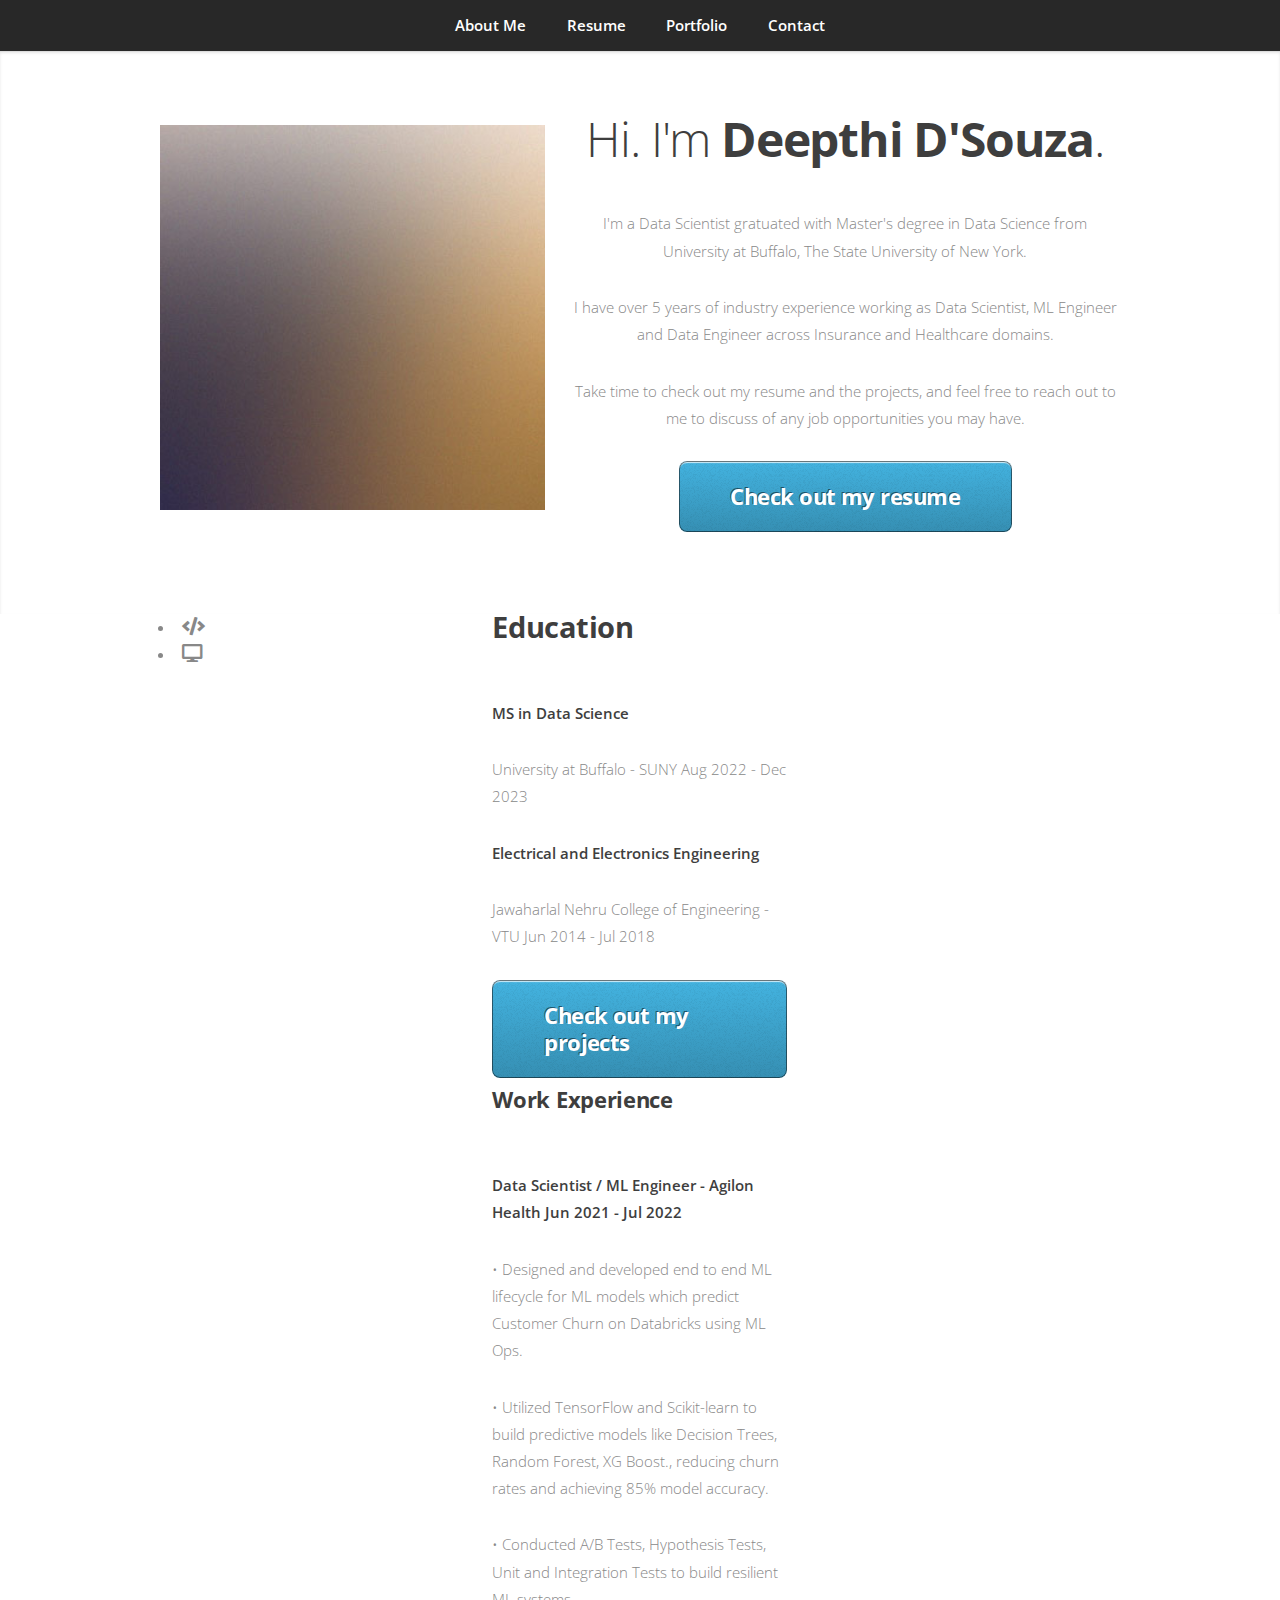
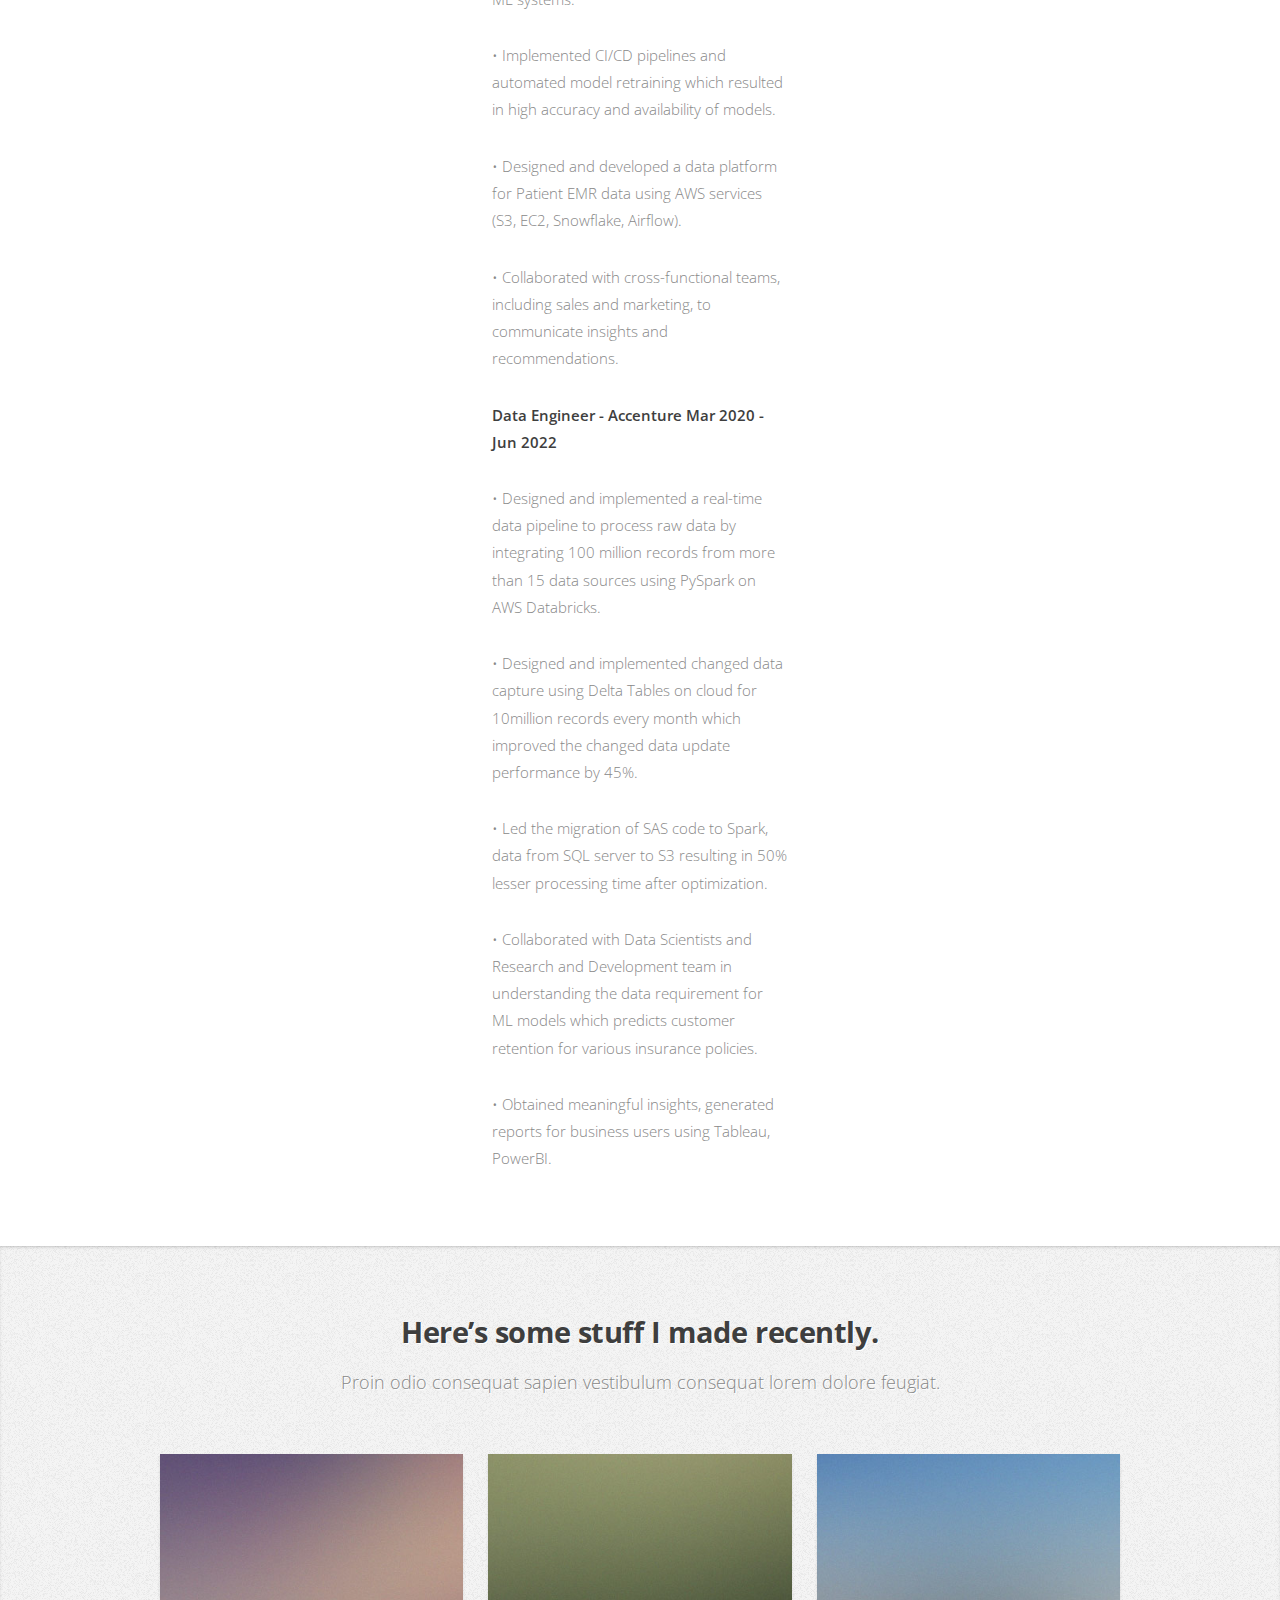
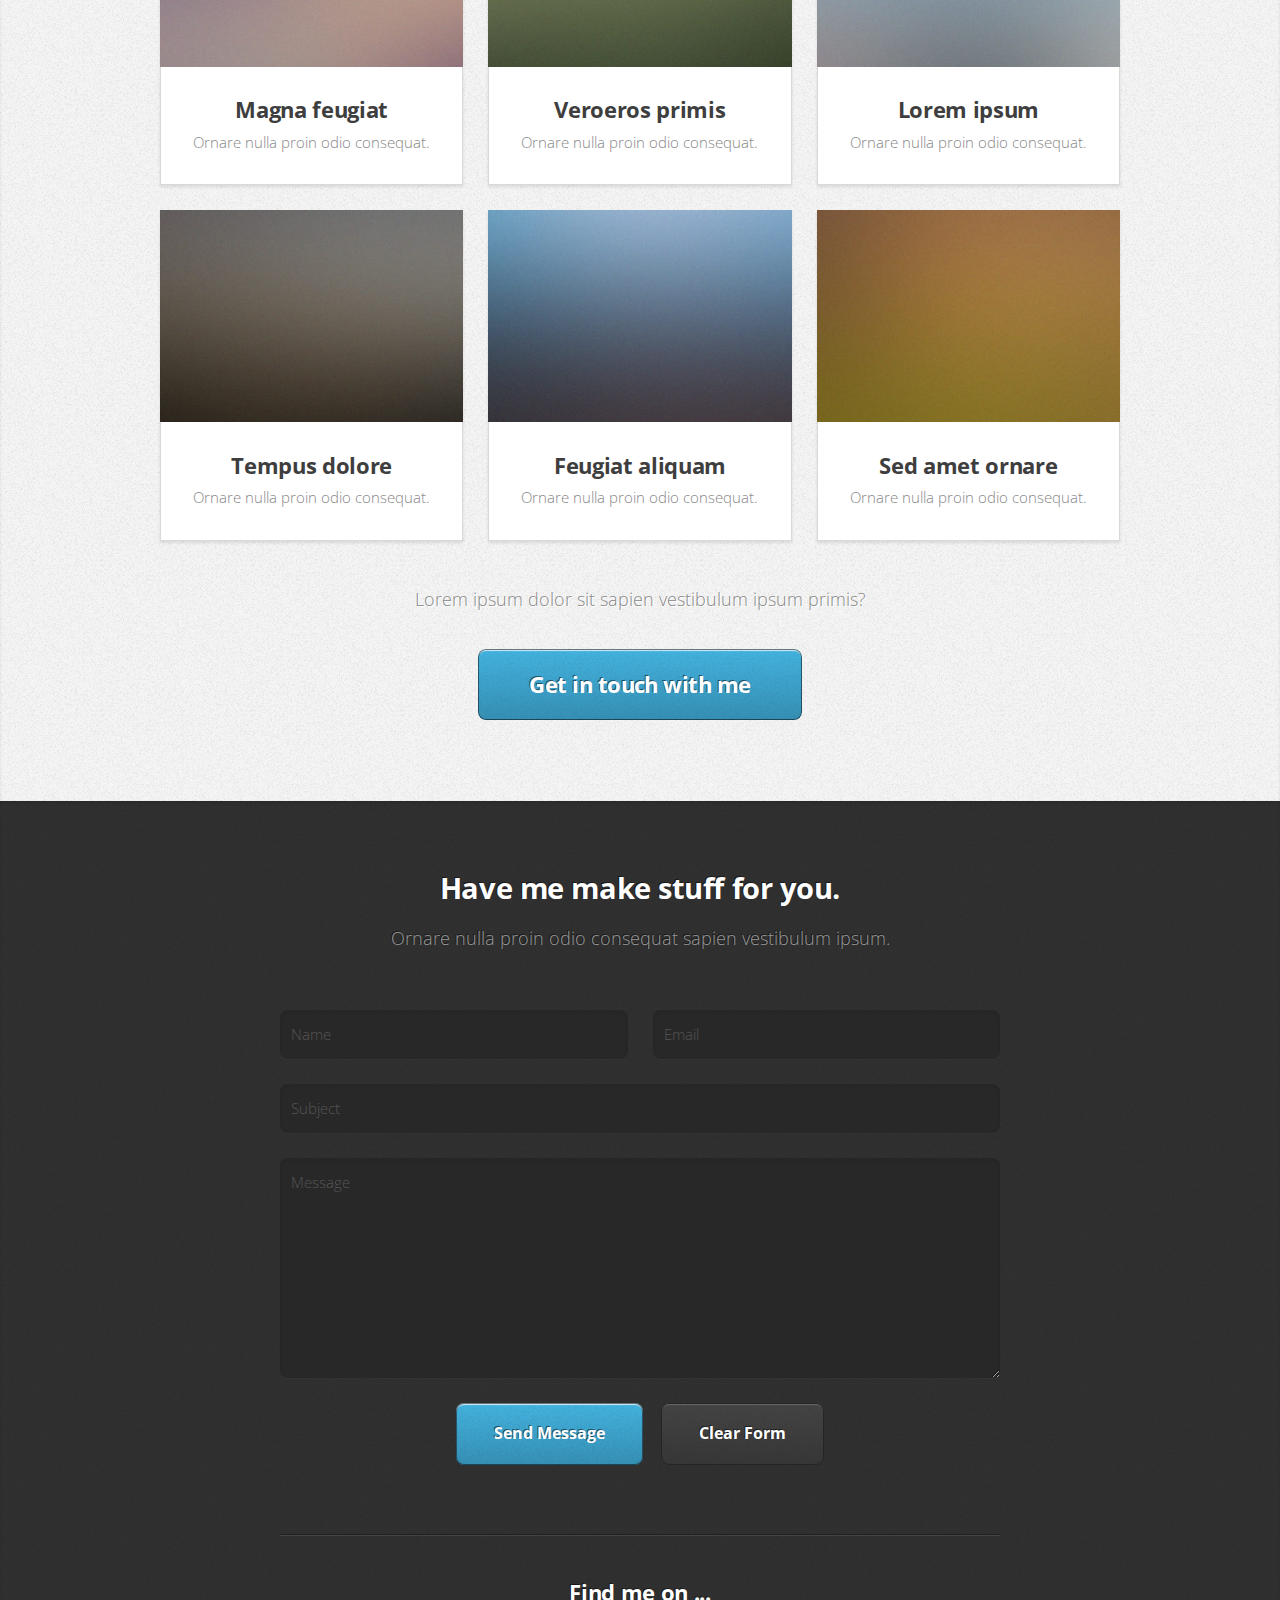
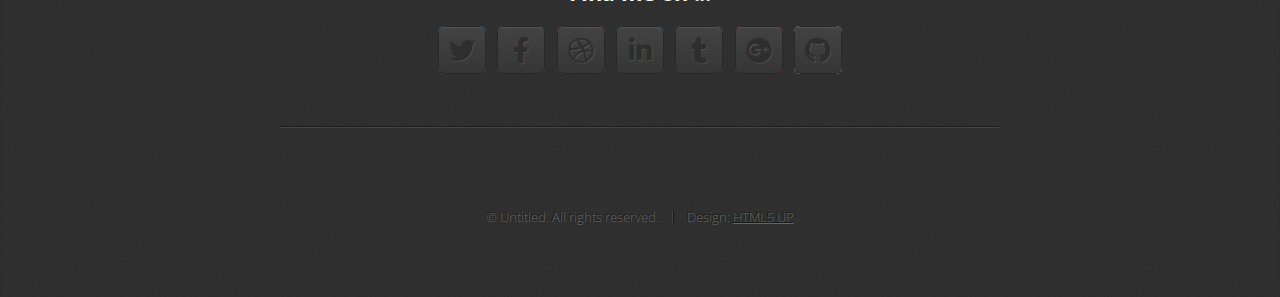
==== commit 398786e2: "added education" ====
--- a/index.html
+++ b/index.html
@@ -34,7 +34,9 @@
 							<header>
 								<h1>Hi. I'm <strong>Deepthi D'Souza</strong>.</h1>
 							</header>
-							<p>And this is my <strong>Portfolio</strong>, a free, fully responsive HTML5 site template designed by <a href="http://twitter.com/ajlkn">AJ</a> for <a href="http://html5up.net">HTML5 UP</a> &amp; released under the <a href="http://html5up.net/license">CCA license</a>.</p>
+							<p>I'm a Data Scientist gratuated with Master's degree in Data Science from University at Buffalo, The State University of New York.</p>
+							<p>I have over 5 years of industry experience working as Data Scientist, ML Engineer and Data Engineer across Insurance and Healthcare domains.</p>
+							<p>Take time to check out my resume and the projects, and feel free to reach out to me to discuss of any job opportunities you may have.</p>
 							<a href="#resume" class="button large scrolly">Check out my resume</a>
 						</div>
 					</div>
@@ -45,7 +47,7 @@
 			<section id="resume" class="main style2">
 				<div class="container">
 					<div class="row gtr-150">
-						<div class="col-2 col-12-small">
+						<div class="col-4 col-12-medium">
 							<ul class="major-icons">
 								<li><span class="icon solid style1 major fa-code"></span></li>
 								<li><span class="icon solid style5 major fa-desktop"></span></li>
@@ -53,17 +55,29 @@
 						</div>
 						<div class="col-4 col-12-medium">
 							<header class="major">
-								<h2>Resume</h2>
-							</header>
-
-							<header class="major">
-								<h3>Education</h3>
+								<h2>Education</h2>
 							</header>
 							<p><strong>MS in Data Science</strong></p>
-							<p>University at Buffalo - SUNY 					Aug 2022 - Dec 2023</p>
+							<p>University at Buffalo - SUNY                             Aug 2022 - Dec 2023</p>
 							<p><strong>Electrical and Electronics Engineering</strong></p>
-							<p>Jawaharlal Nehru College of Engineering - VTU 			Jun 2014 - Jul 2018 </p>
+							<p>Jawaharlal Nehru College of Engineering - VTU            Jun 2014 - Jul 2018 </p>
 							<a href="#portfolio" class="button large scrolly">Check out my projects</a>
+							<header class="major">
+								<h3>Work Experience</h3>
+							</header>
+							<p><strong>Data Scientist / ML Engineer - Agilon Health                Jun 2021 - Jul 2022</strong></p>
+							<p>• Designed and developed end to end ML lifecycle for ML models which predict Customer Churn on Databricks using ML Ops.</p>
+							<p>• Utilized TensorFlow and Scikit-learn to build predictive models like Decision Trees, Random Forest, XG Boost., reducing churn rates and achieving 85% model accuracy.</p>
+							<p>• Conducted A/B Tests, Hypothesis Tests, Unit and Integration Tests to build resilient ML systems.</p>
+							<p>• Implemented CI/CD pipelines and automated model retraining which resulted in high accuracy and availability of models.</p>
+							<p>• Designed and developed a data platform for Patient EMR data using AWS services (S3, EC2, Snowflake, Airflow).</p>
+							<p>• Collaborated with cross-functional teams, including sales and marketing, to communicate insights and recommendations.</p>
+							<p><strong>Data Engineer - Accenture                                   Mar 2020 - Jun 2022</strong></p>
+							<p>• Designed and implemented a real-time data pipeline to process raw data by integrating 100 million records from more than 15 data sources using PySpark on AWS Databricks.</p>
+							<p>• Designed and implemented changed data capture using Delta Tables on cloud for 10million records every month which improved the changed data update performance by 45%.</p>
+							<p>• Led the migration of SAS code to Spark, data from SQL server to S3 resulting in 50% lesser processing time after optimization.</p>
+							<p>• Collaborated with Data Scientists and Research and Development team in understanding the data requirement for ML models which predicts customer retention for various insurance policies.</p>
+							<p>• Obtained meaningful insights, generated reports for business users using Tableau, PowerBI.</p>
 						</div>
 					</div>
 				</div>
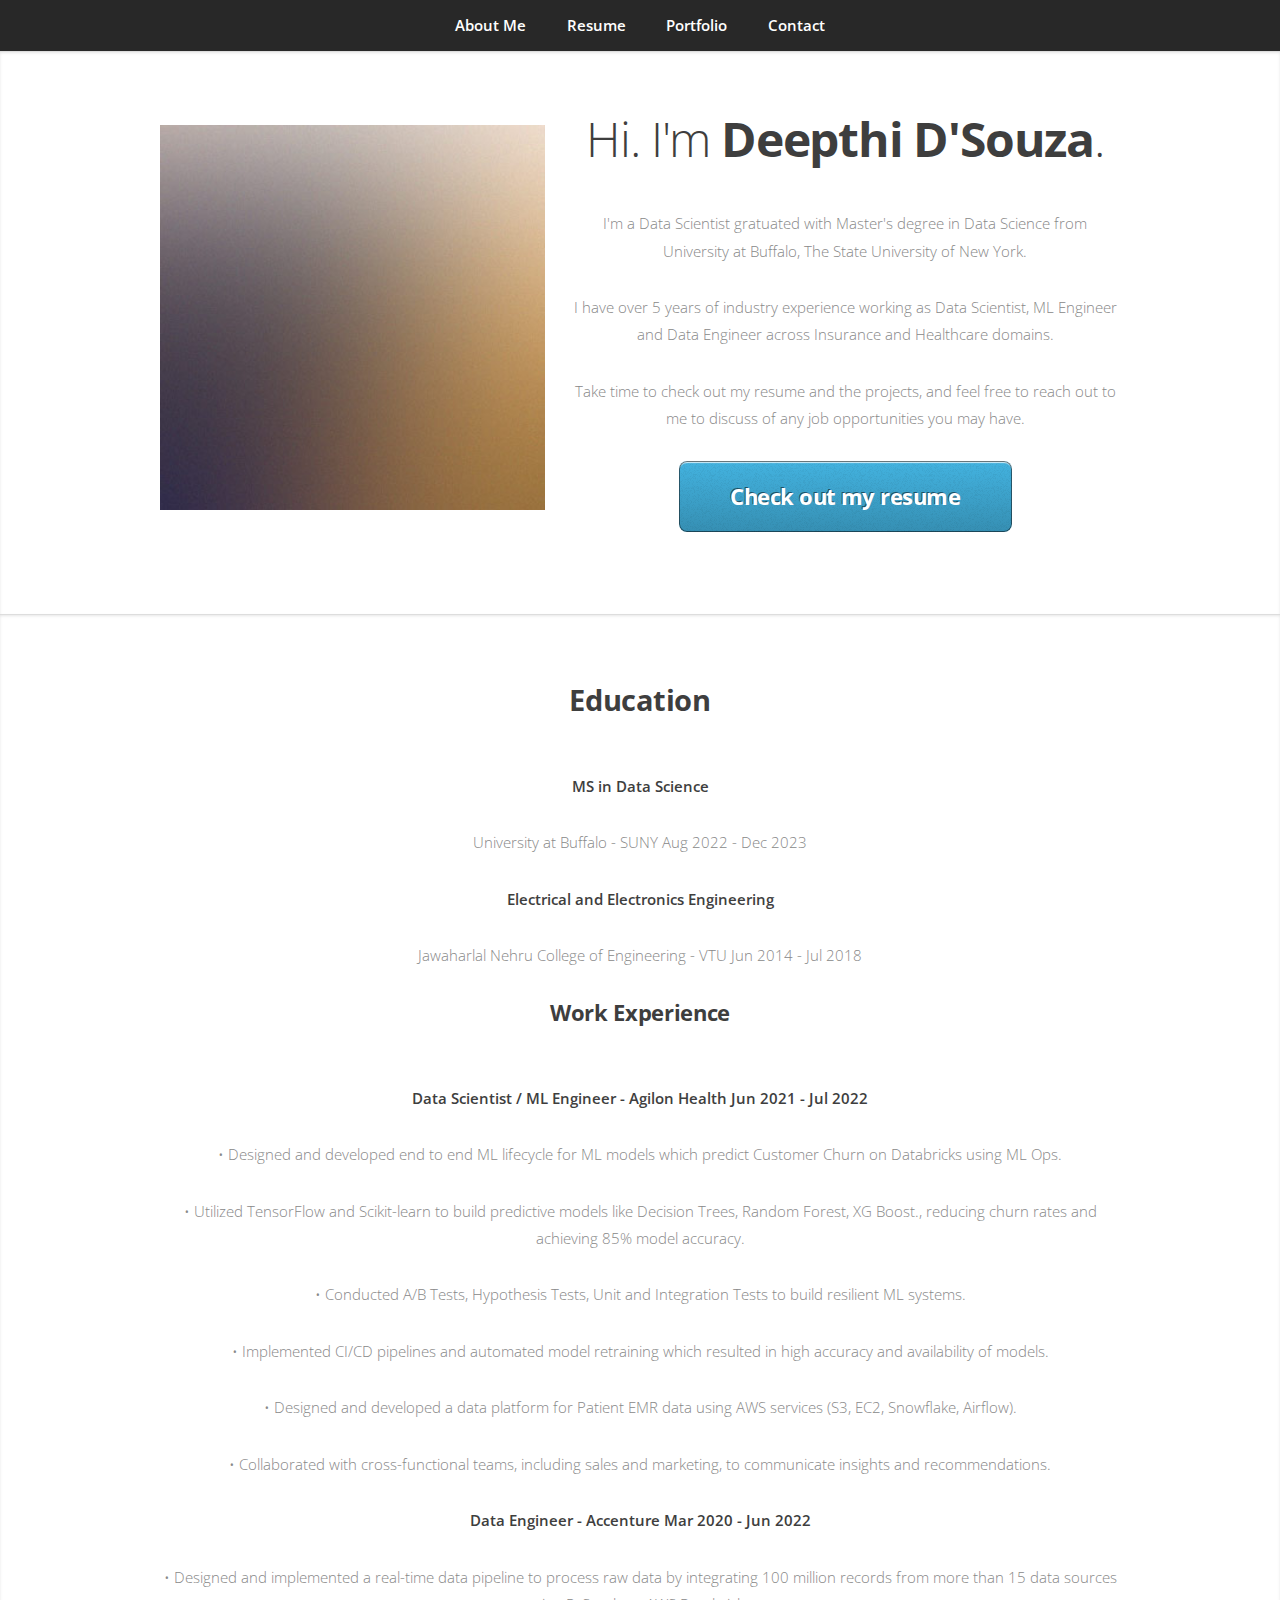
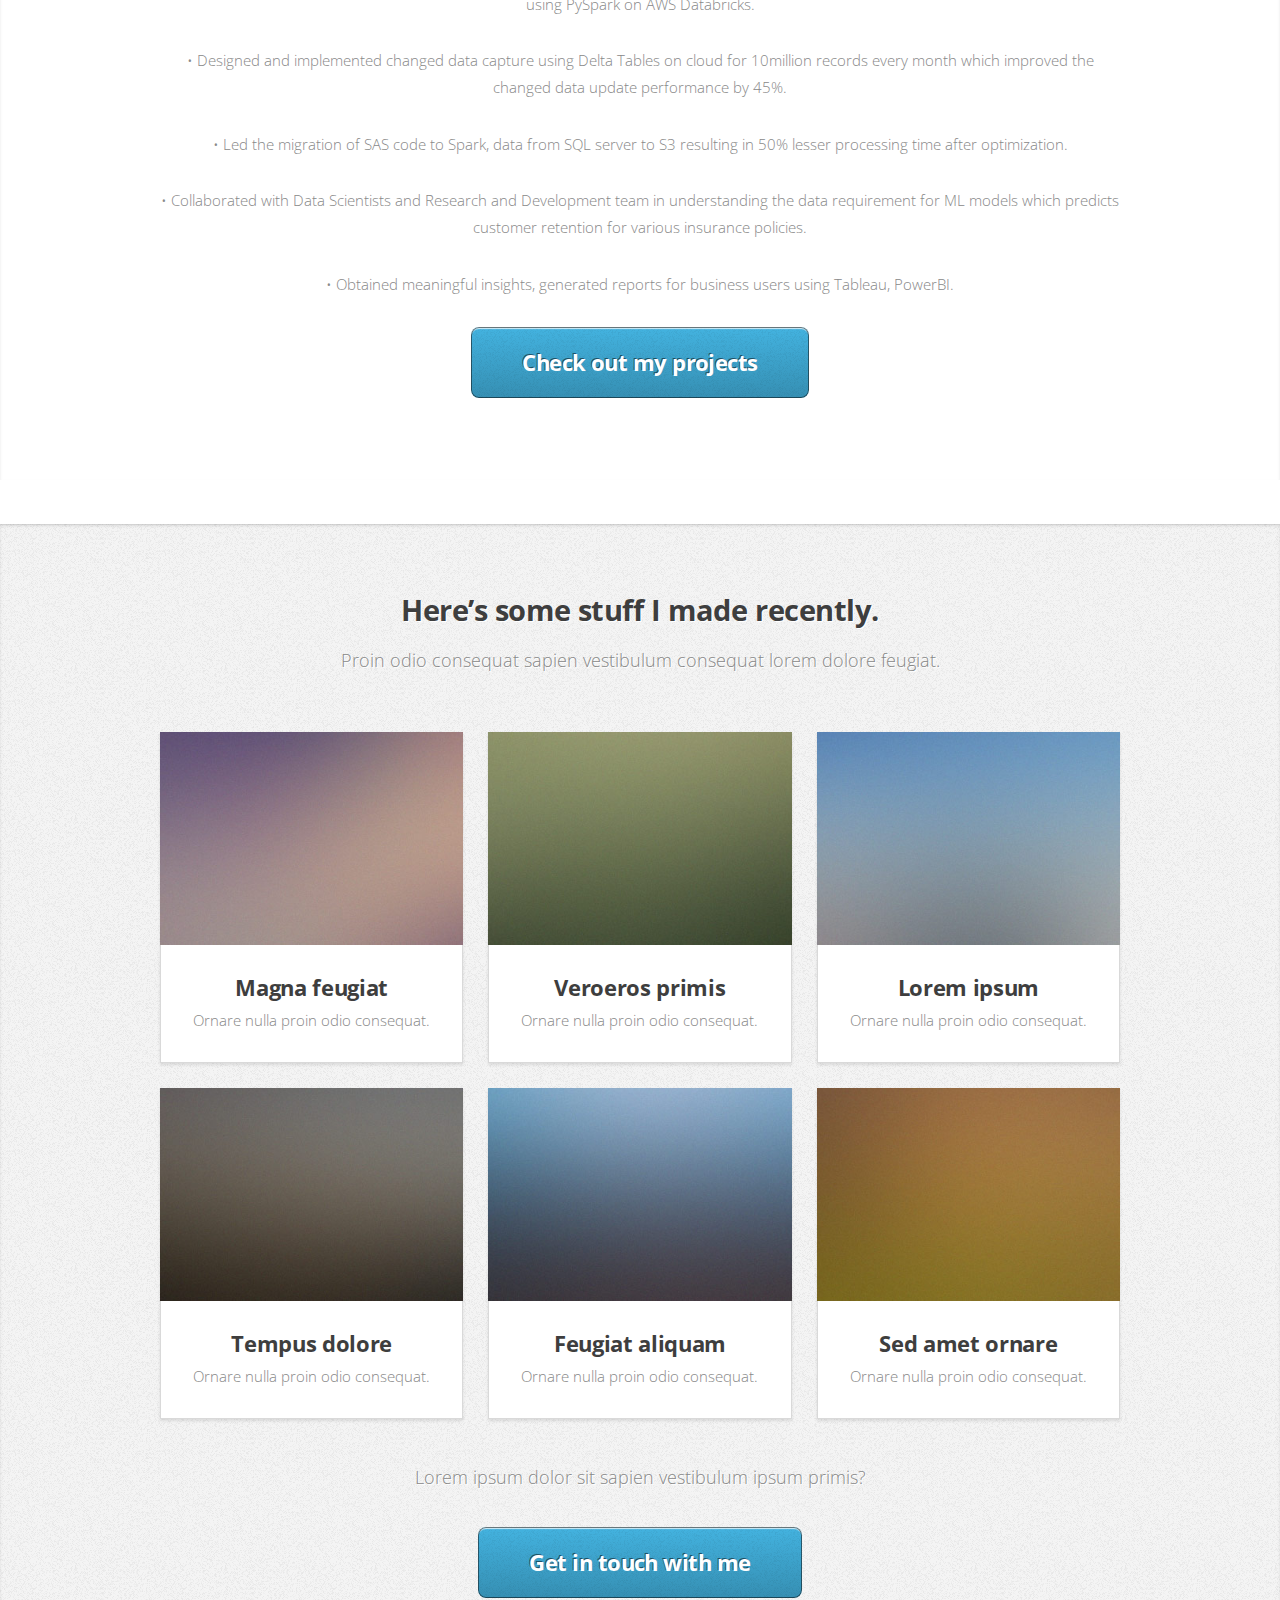
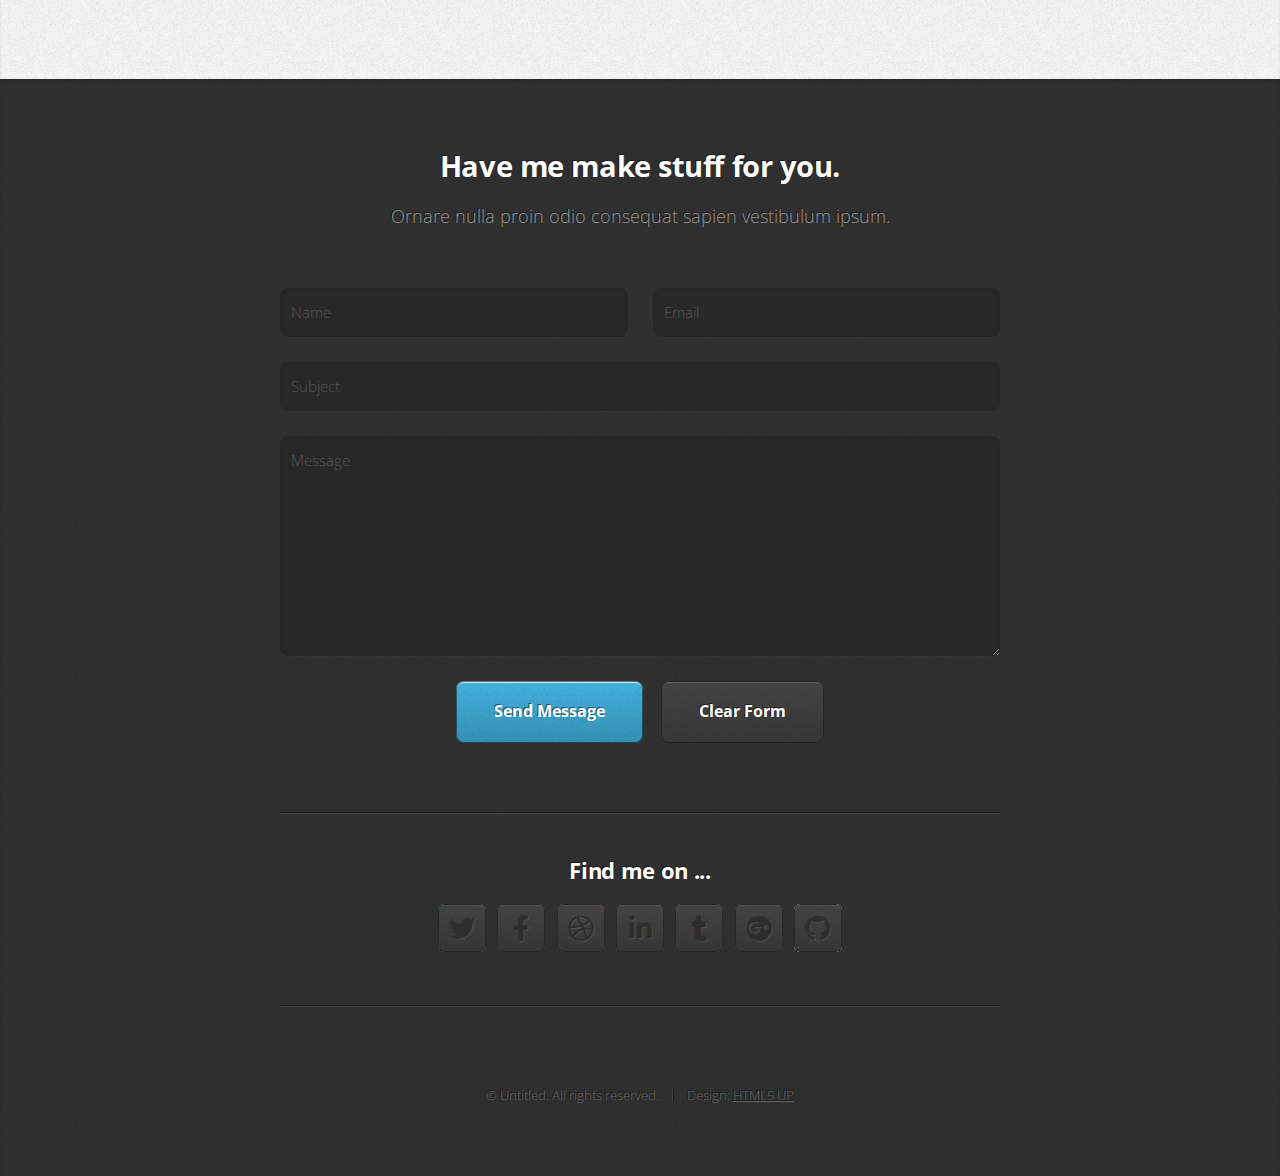
==== commit 7b5140e6: "added education" ====
--- a/index.html
+++ b/index.html
@@ -44,16 +44,10 @@
 			</article>
 
 		<!-- Resume -->
-			<section id="resume" class="main style2">
+			<section id="resume" class="wrapper style1">
 				<div class="container">
 					<div class="row gtr-150">
-						<div class="col-4 col-12-medium">
-							<ul class="major-icons">
-								<li><span class="icon solid style1 major fa-code"></span></li>
-								<li><span class="icon solid style5 major fa-desktop"></span></li>
-							</ul>
-						</div>
-						<div class="col-4 col-12-medium">
+						<div class="col-0 col-20-medium">
 							<header class="major">
 								<h2>Education</h2>
 							</header>
@@ -61,7 +55,6 @@
 							<p>University at Buffalo - SUNY                             Aug 2022 - Dec 2023</p>
 							<p><strong>Electrical and Electronics Engineering</strong></p>
 							<p>Jawaharlal Nehru College of Engineering - VTU            Jun 2014 - Jul 2018 </p>
-							<a href="#portfolio" class="button large scrolly">Check out my projects</a>
 							<header class="major">
 								<h3>Work Experience</h3>
 							</header>
@@ -78,6 +71,7 @@
 							<p>• Led the migration of SAS code to Spark, data from SQL server to S3 resulting in 50% lesser processing time after optimization.</p>
 							<p>• Collaborated with Data Scientists and Research and Development team in understanding the data requirement for ML models which predicts customer retention for various insurance policies.</p>
 							<p>• Obtained meaningful insights, generated reports for business users using Tableau, PowerBI.</p>
+							<a href="#portfolio" class="button large scrolly">Check out my projects</a>
 						</div>
 					</div>
 				</div>
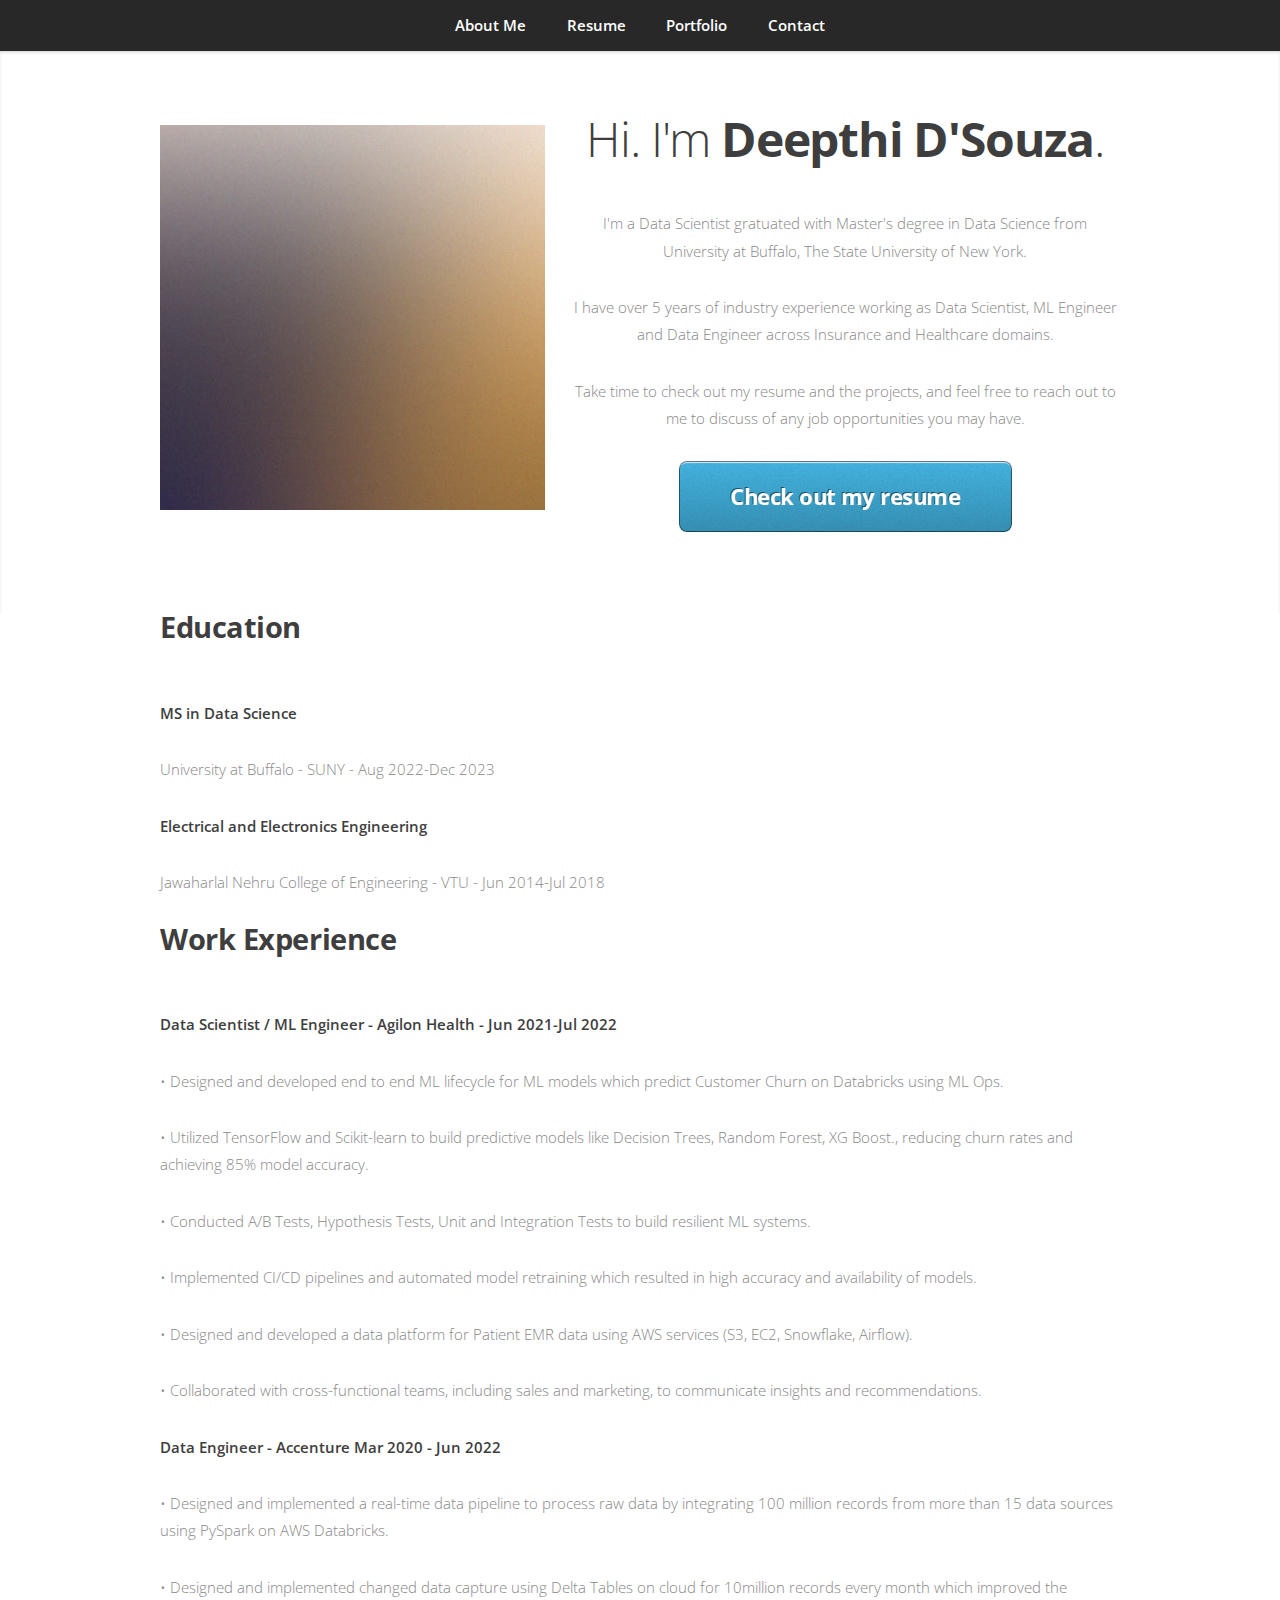
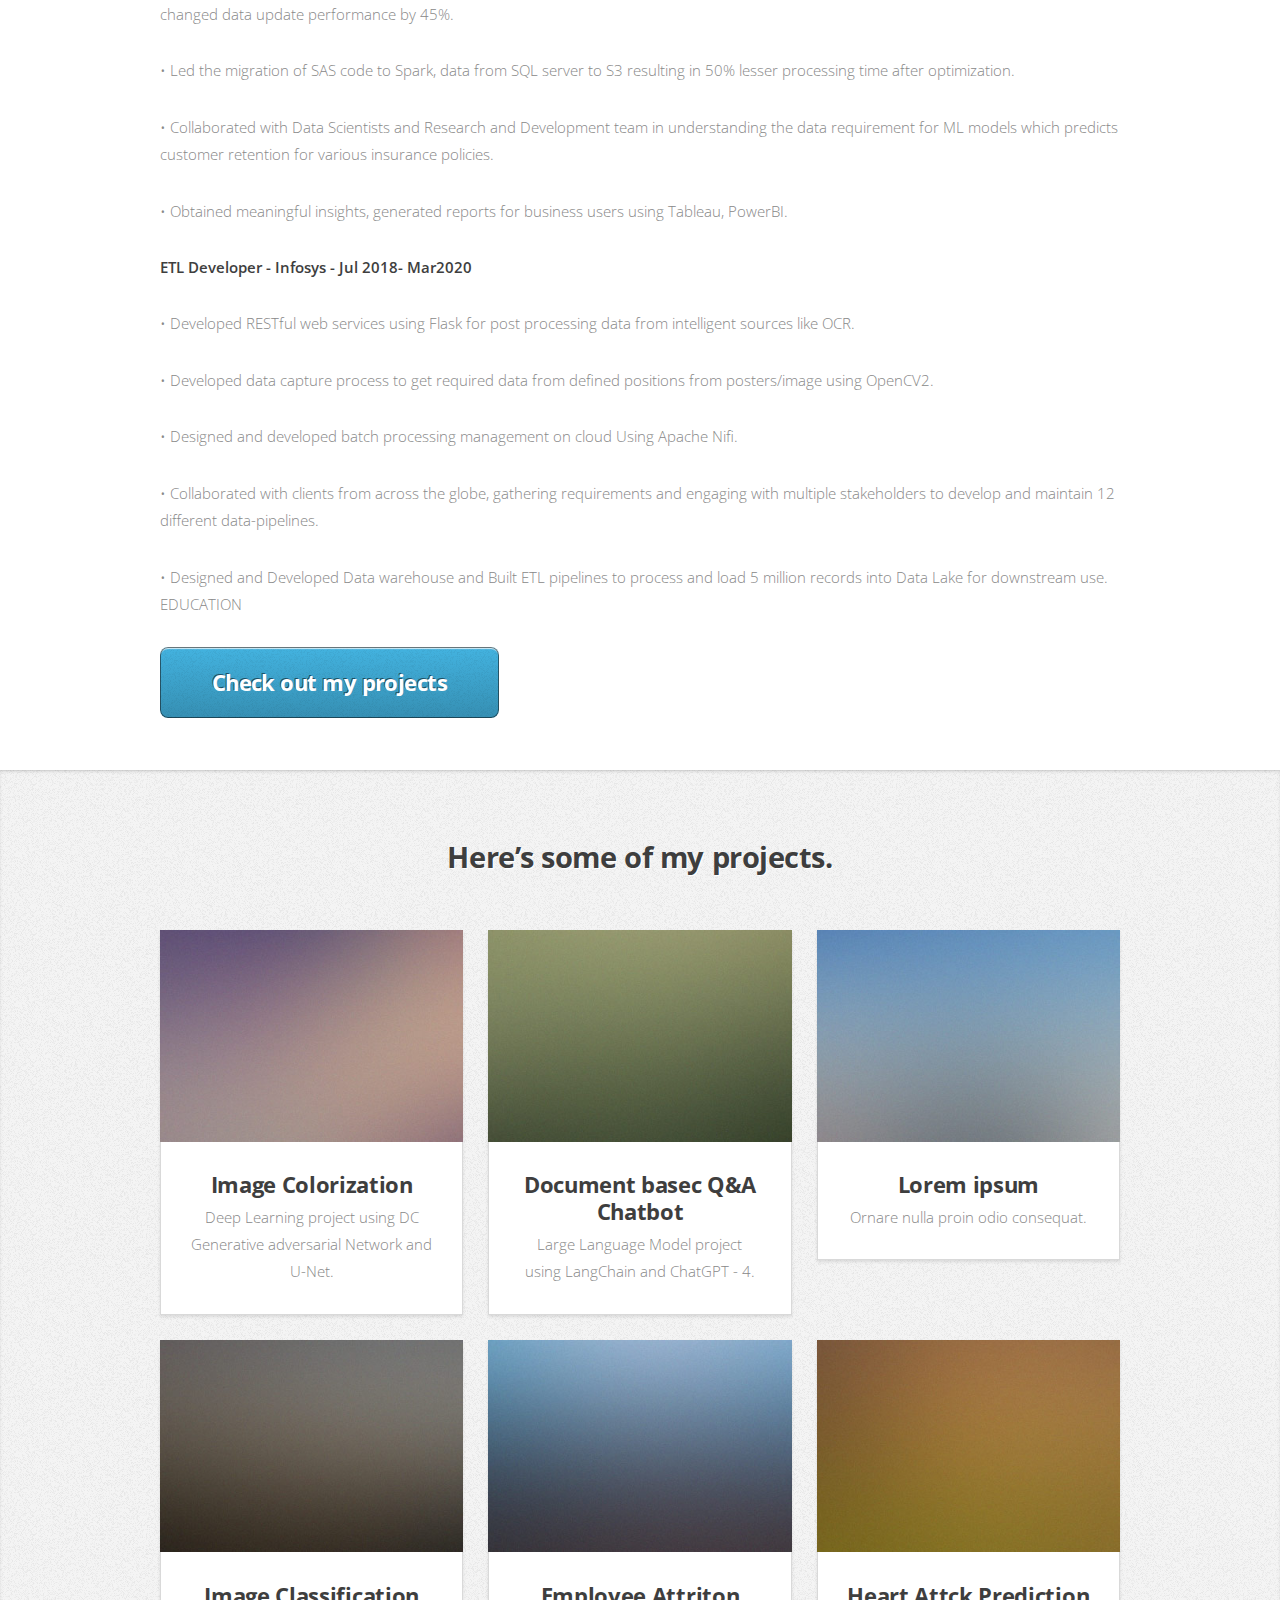
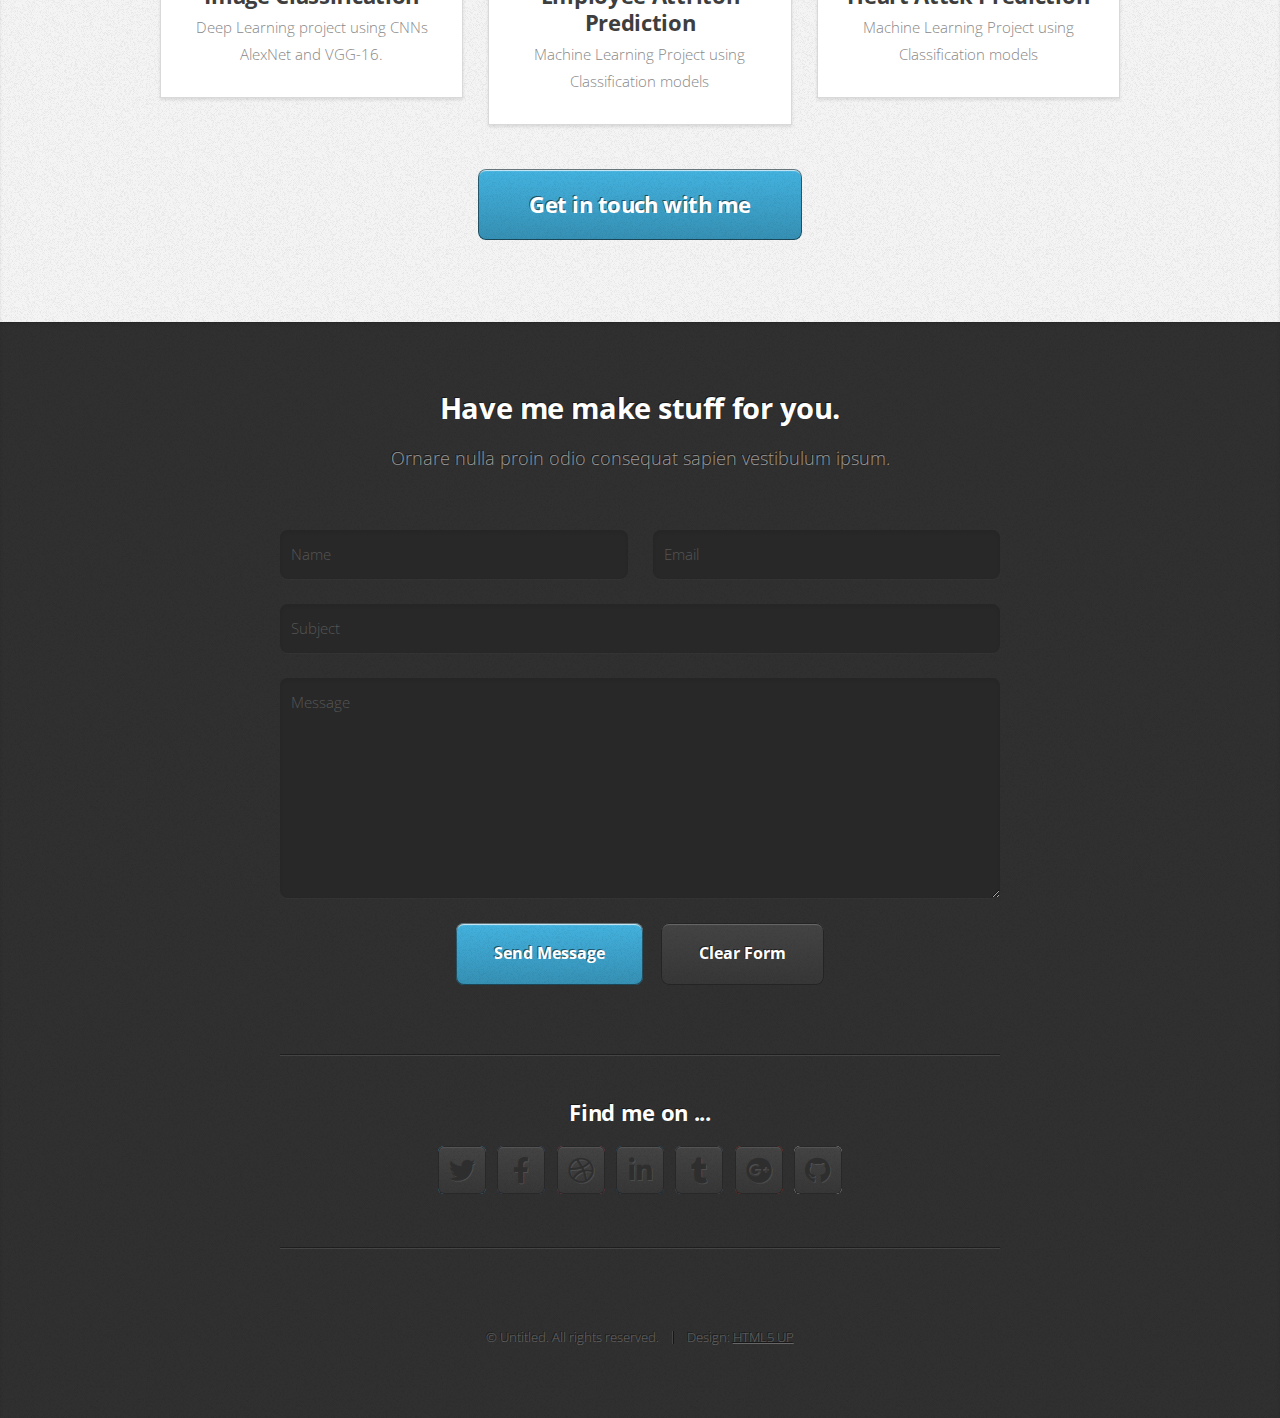
==== commit 3e6be176: "added work exp" ====
--- a/index.html
+++ b/index.html
@@ -44,7 +44,7 @@
 			</article>
 
 		<!-- Resume -->
-			<section id="resume" class="wrapper style1">
+			<section id="resume" class="main style1">
 				<div class="container">
 					<div class="row gtr-150">
 						<div class="col-0 col-20-medium">
@@ -52,13 +52,13 @@
 								<h2>Education</h2>
 							</header>
 							<p><strong>MS in Data Science</strong></p>
-							<p>University at Buffalo - SUNY                             Aug 2022 - Dec 2023</p>
+							<p>University at Buffalo - SUNY - Aug 2022-Dec 2023</p>
 							<p><strong>Electrical and Electronics Engineering</strong></p>
-							<p>Jawaharlal Nehru College of Engineering - VTU            Jun 2014 - Jul 2018 </p>
+							<p>Jawaharlal Nehru College of Engineering - VTU - Jun 2014-Jul 2018 </p>
 							<header class="major">
-								<h3>Work Experience</h3>
+								<h2>Work Experience</h2>
 							</header>
-							<p><strong>Data Scientist / ML Engineer - Agilon Health                Jun 2021 - Jul 2022</strong></p>
+							<p><strong>Data Scientist / ML Engineer - Agilon Health - Jun 2021-Jul 2022</strong></p>
 							<p>• Designed and developed end to end ML lifecycle for ML models which predict Customer Churn on Databricks using ML Ops.</p>
 							<p>• Utilized TensorFlow and Scikit-learn to build predictive models like Decision Trees, Random Forest, XG Boost., reducing churn rates and achieving 85% model accuracy.</p>
 							<p>• Conducted A/B Tests, Hypothesis Tests, Unit and Integration Tests to build resilient ML systems.</p>
@@ -71,6 +71,13 @@
 							<p>• Led the migration of SAS code to Spark, data from SQL server to S3 resulting in 50% lesser processing time after optimization.</p>
 							<p>• Collaborated with Data Scientists and Research and Development team in understanding the data requirement for ML models which predicts customer retention for various insurance policies.</p>
 							<p>• Obtained meaningful insights, generated reports for business users using Tableau, PowerBI.</p>
+							<p><strong>ETL Developer - Infosys - Jul 2018- Mar2020</strong></p>
+							<p>• Developed RESTful web services using Flask for post processing data from intelligent sources like OCR.</p>
+							<p>• Developed data capture process to get required data from defined positions from posters/image using OpenCV2.</p>
+							<p>• Designed and developed batch processing management on cloud Using Apache Nifi.</p>
+							<p>• Collaborated with clients from across the globe, gathering requirements and engaging with multiple stakeholders to develop and maintain 12 different data-pipelines.</p>
+							<p>• Designed and Developed Data warehouse and Built ETL pipelines to process and load 5 million records into Data Lake for downstream use.
+								EDUCATION</p>
 							<a href="#portfolio" class="button large scrolly">Check out my projects</a>
 						</div>
 					</div>
@@ -82,22 +89,22 @@
 			<article id="portfolio" class="wrapper style3">
 				<div class="container">
 					<header>
-						<h2>Here’s some stuff I made recently.</h2>
-						<p>Proin odio consequat  sapien vestibulum consequat lorem dolore feugiat.</p>
+						<h2>Here’s some of my projects.</h2>
+						<p></p>
 					</header>
 					<div class="row">
 						<div class="col-4 col-6-medium col-12-small">
 							<article class="box style2">
 								<a href="#" class="image featured"><img src="images/pic01.jpg" alt="" /></a>
-								<h3><a href="#">Magna feugiat</a></h3>
-								<p>Ornare nulla proin odio consequat.</p>
+								<h3><a href="#">Image Colorization</a></h3>
+								<p>Deep Learning project using DC Generative adversarial Network and U-Net.</p>
 							</article>
 						</div>
 						<div class="col-4 col-6-medium col-12-small">
 							<article class="box style2">
 								<a href="#" class="image featured"><img src="images/pic02.jpg" alt="" /></a>
-								<h3><a href="#">Veroeros primis</a></h3>
-								<p>Ornare nulla proin odio consequat.</p>
+								<h3><a href="#">Document basec Q&A Chatbot</a></h3>
+								<p>Large Language Model project using LangChain and ChatGPT - 4.</p>
 							</article>
 						</div>
 						<div class="col-4 col-6-medium col-12-small">
@@ -110,27 +117,27 @@
 						<div class="col-4 col-6-medium col-12-small">
 							<article class="box style2">
 								<a href="#" class="image featured"><img src="images/pic04.jpg" alt="" /></a>
-								<h3><a href="#">Tempus dolore</a></h3>
-								<p>Ornare nulla proin odio consequat.</p>
+								<h3><a href="#">Image Classification</a></h3>
+								<p>Deep Learning project using CNNs AlexNet and VGG-16.</p>
 							</article>
 						</div>
 						<div class="col-4 col-6-medium col-12-small">
 							<article class="box style2">
 								<a href="#" class="image featured"><img src="images/pic05.jpg" alt="" /></a>
-								<h3><a href="#">Feugiat aliquam</a></h3>
-								<p>Ornare nulla proin odio consequat.</p>
+								<h3><a href="#">Employee Attriton Prediction</a></h3>
+								<p>Machine Learning Project using Classification models</p>
 							</article>
 						</div>
 						<div class="col-4 col-6-medium col-12-small">
 							<article class="box style2">
 								<a href="#" class="image featured"><img src="images/pic06.jpg" alt="" /></a>
-								<h3><a href="#">Sed amet ornare</a></h3>
-								<p>Ornare nulla proin odio consequat.</p>
+								<h3><a href="#">Heart Attck Prediction</a></h3>
+								<p>Machine Learning Project using Classification models</p>
 							</article>
 						</div>
 					</div>
 					<footer>
-						<p>Lorem ipsum dolor sit sapien vestibulum ipsum primis?</p>
+						<p></p>
 						<a href="#contact" class="button large scrolly">Get in touch with me</a>
 					</footer>
 				</div>
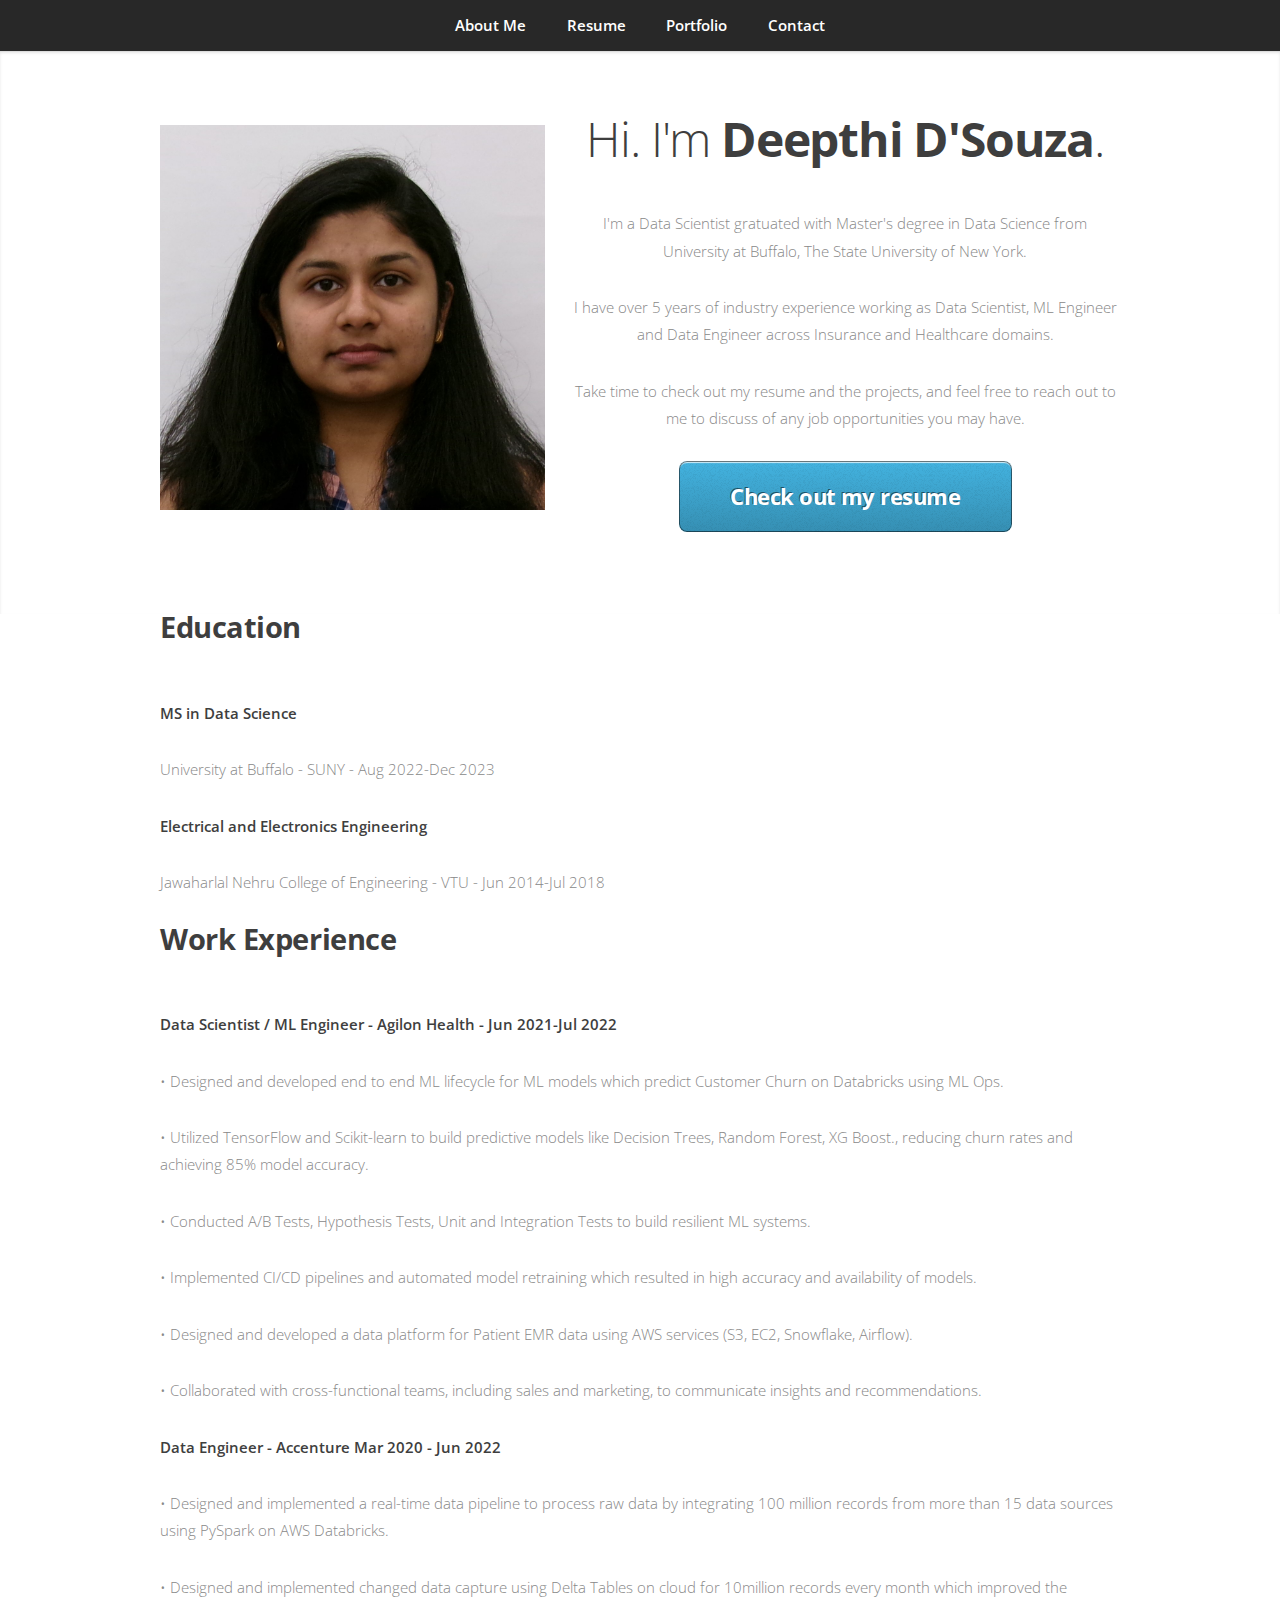
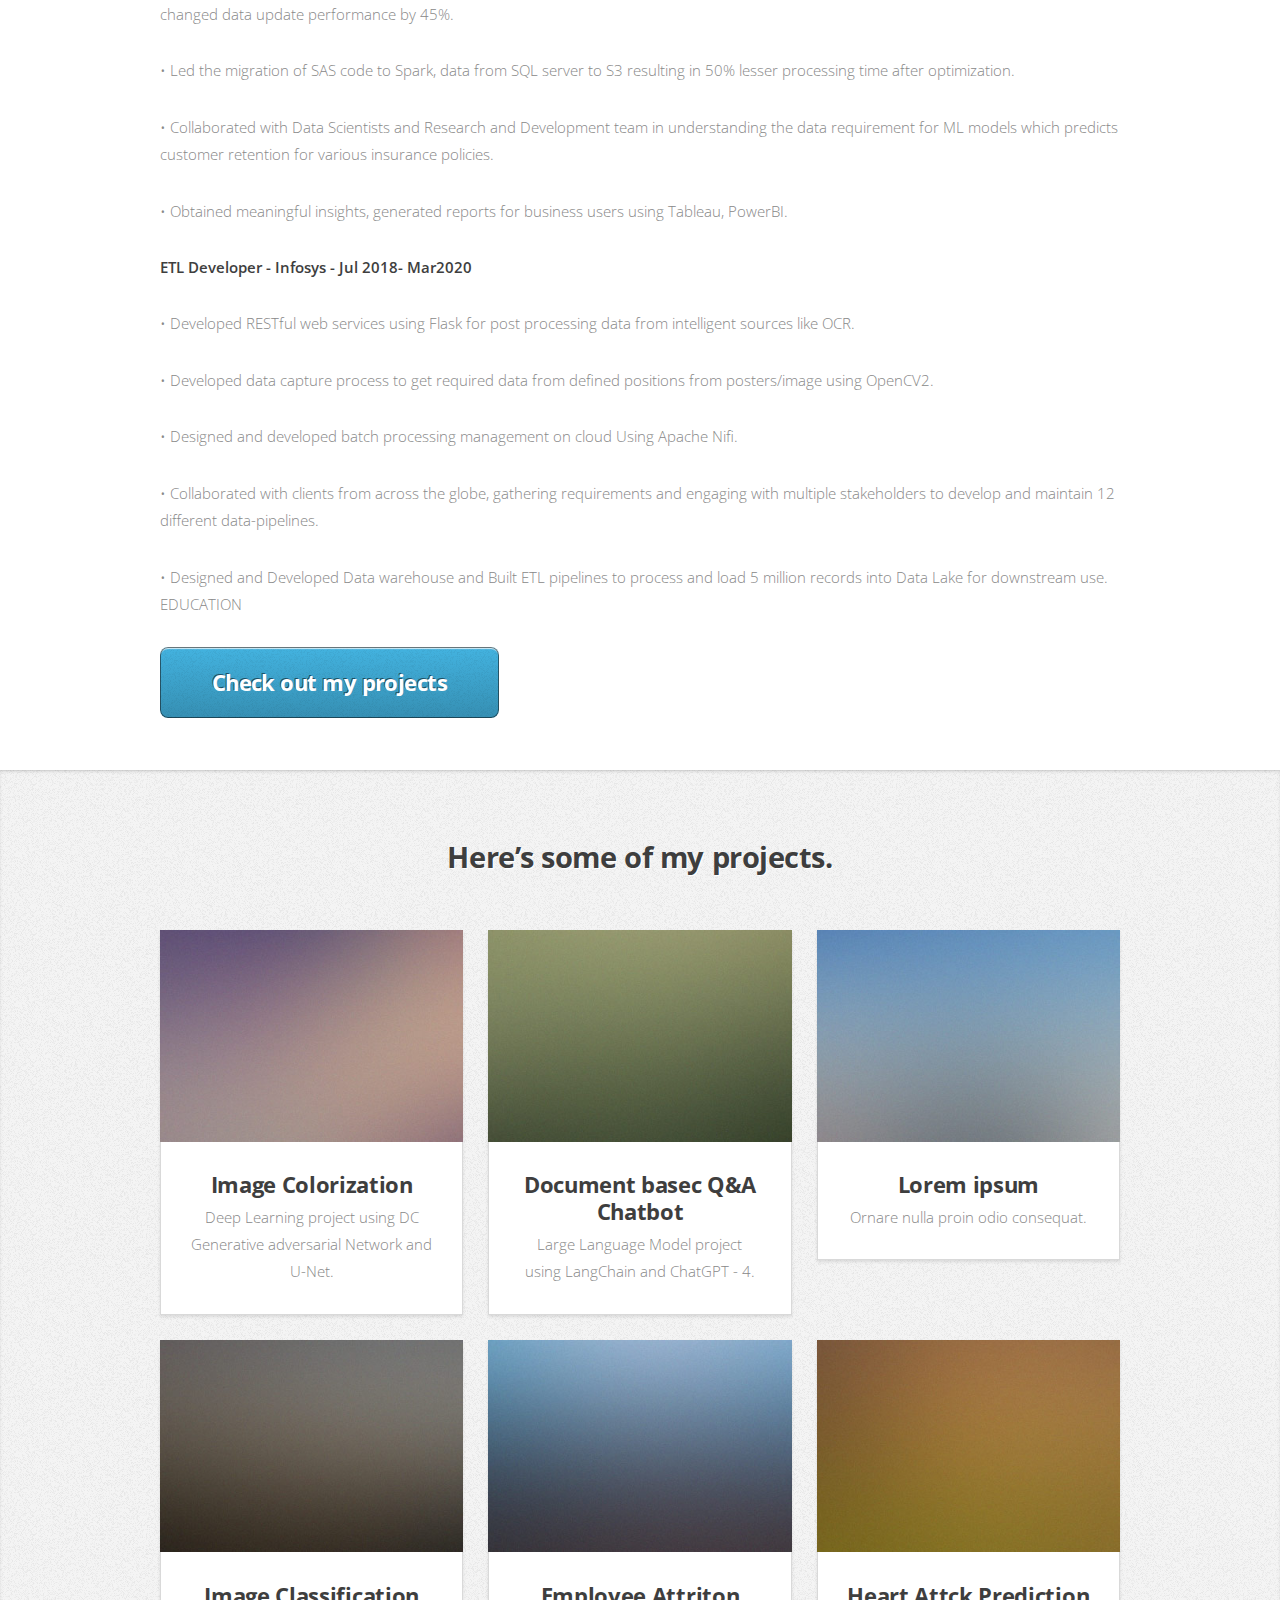
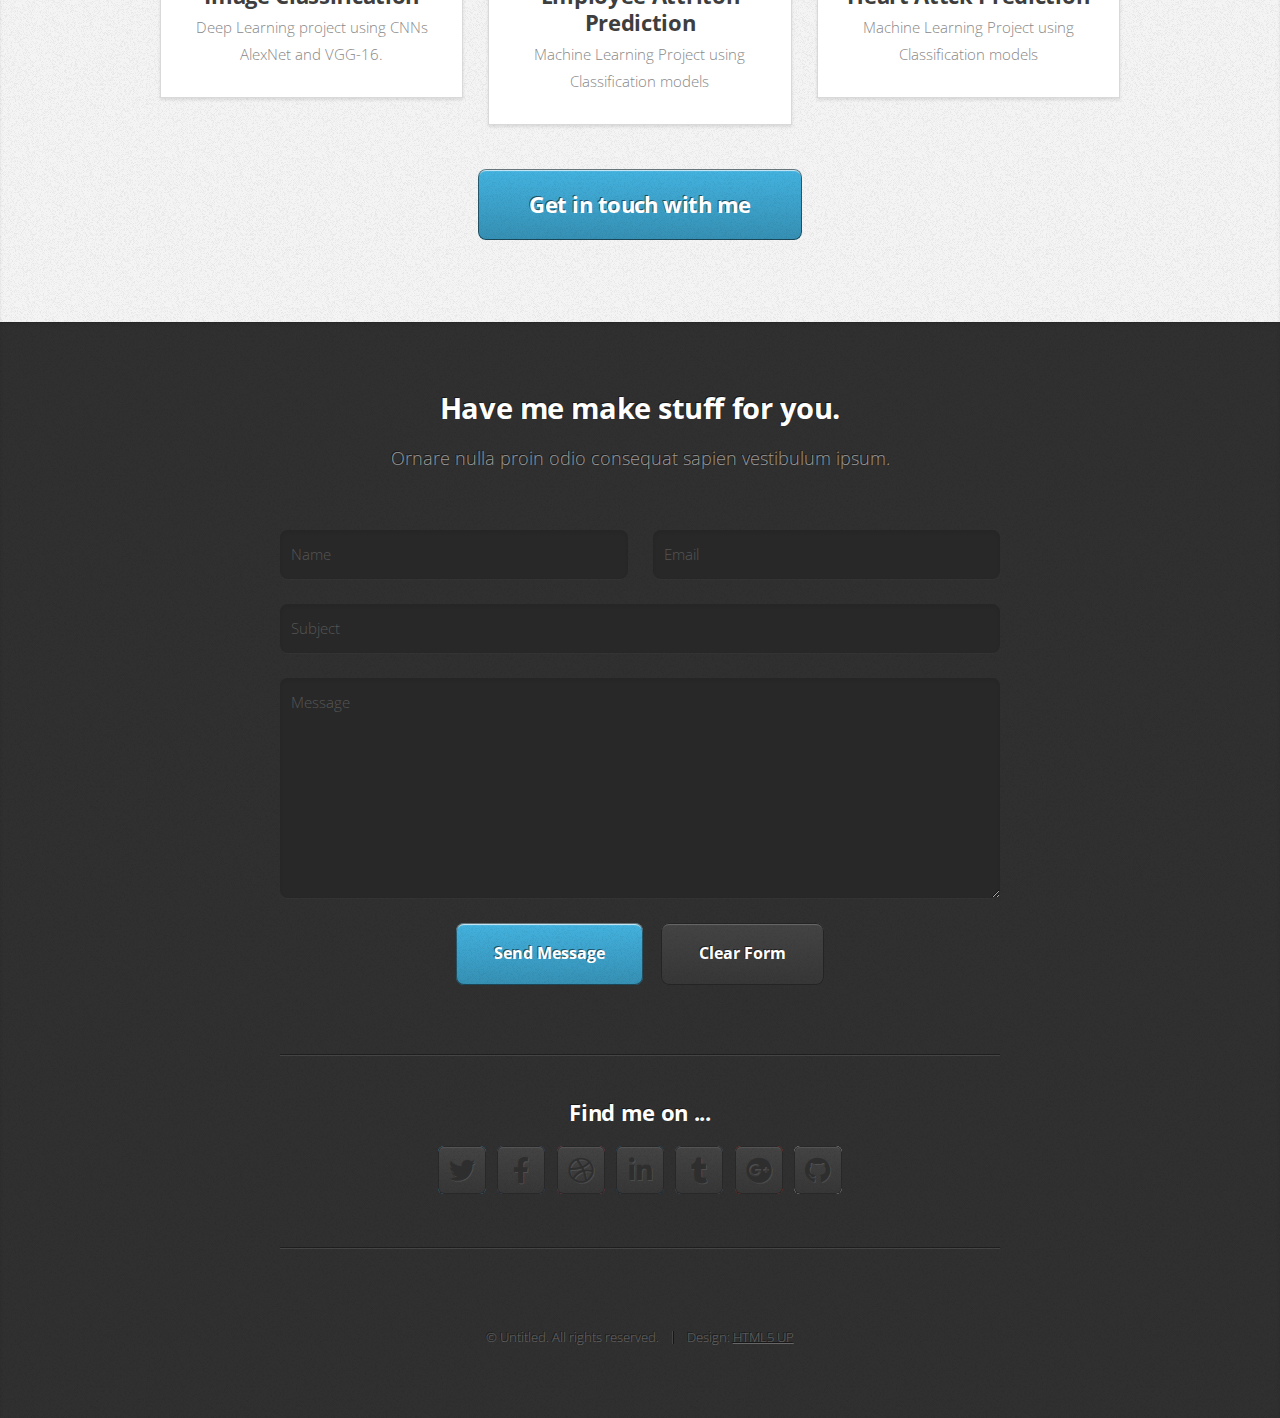
==== commit 002d24ea: "added photo" ====
--- a/index.html
+++ b/index.html
@@ -28,7 +28,7 @@
 				<div class="container">
 					<div class="row">
 						<div class="col-4 col-5-large col-12-medium">
-							<span class="image fit"><img src="images/pic00.jpg" alt="" /></span>
+							<span class="image fit"><img src="images/passport_photo.jpg" alt="" /></span>
 						</div>
 						<div class="col-8 col-7-large col-12-medium">
 							<header>
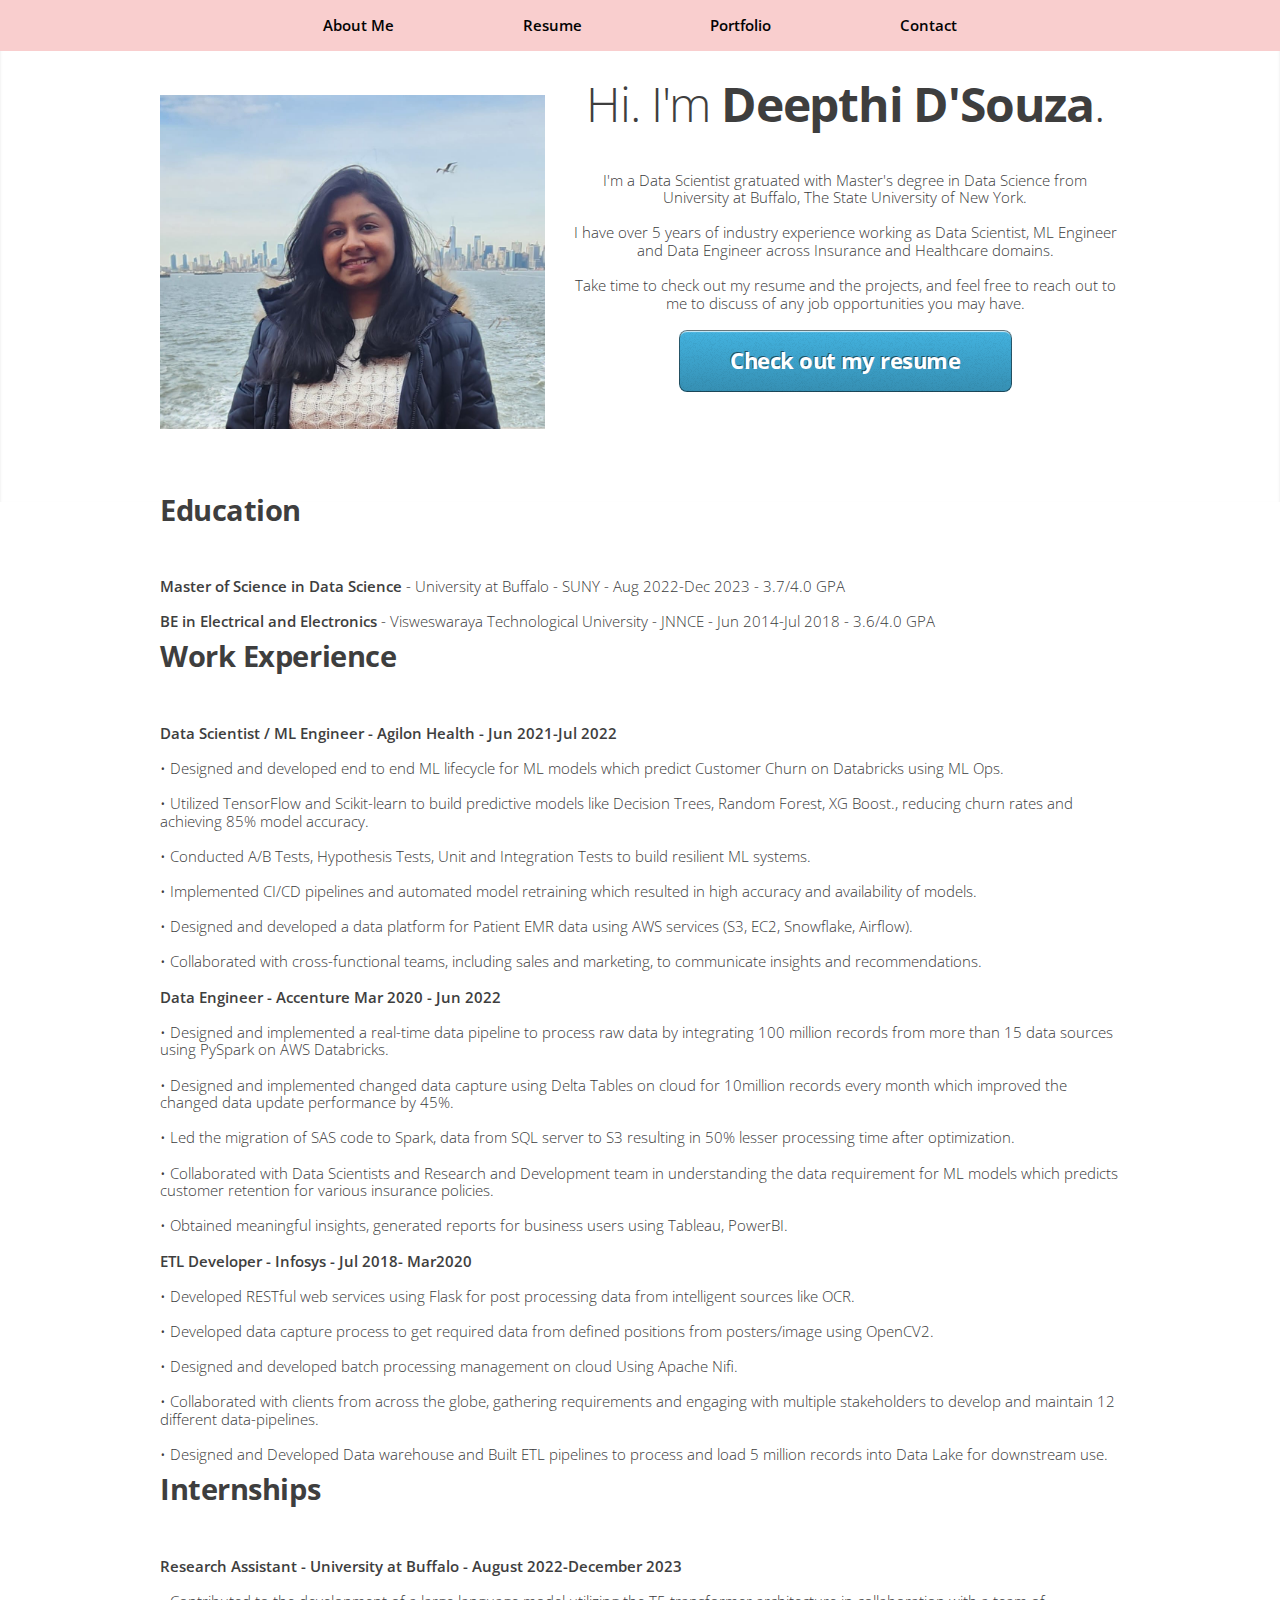
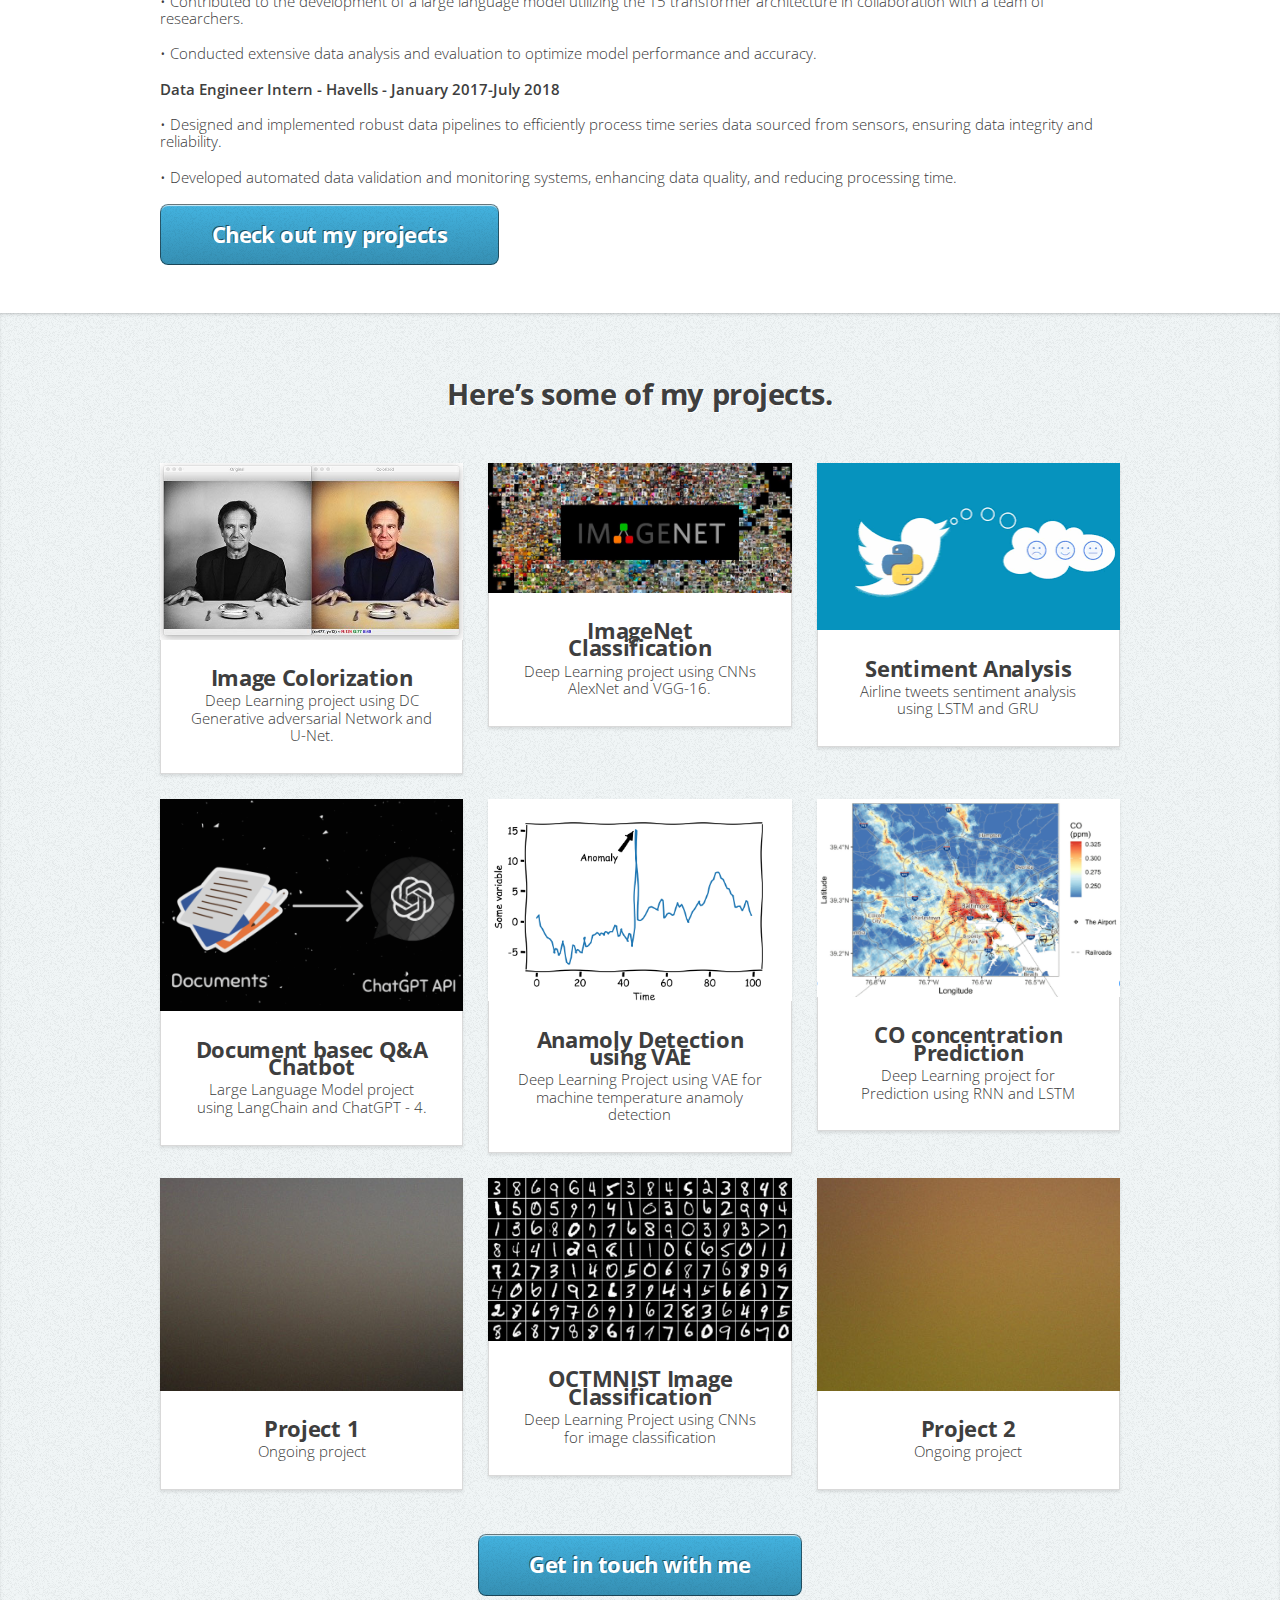
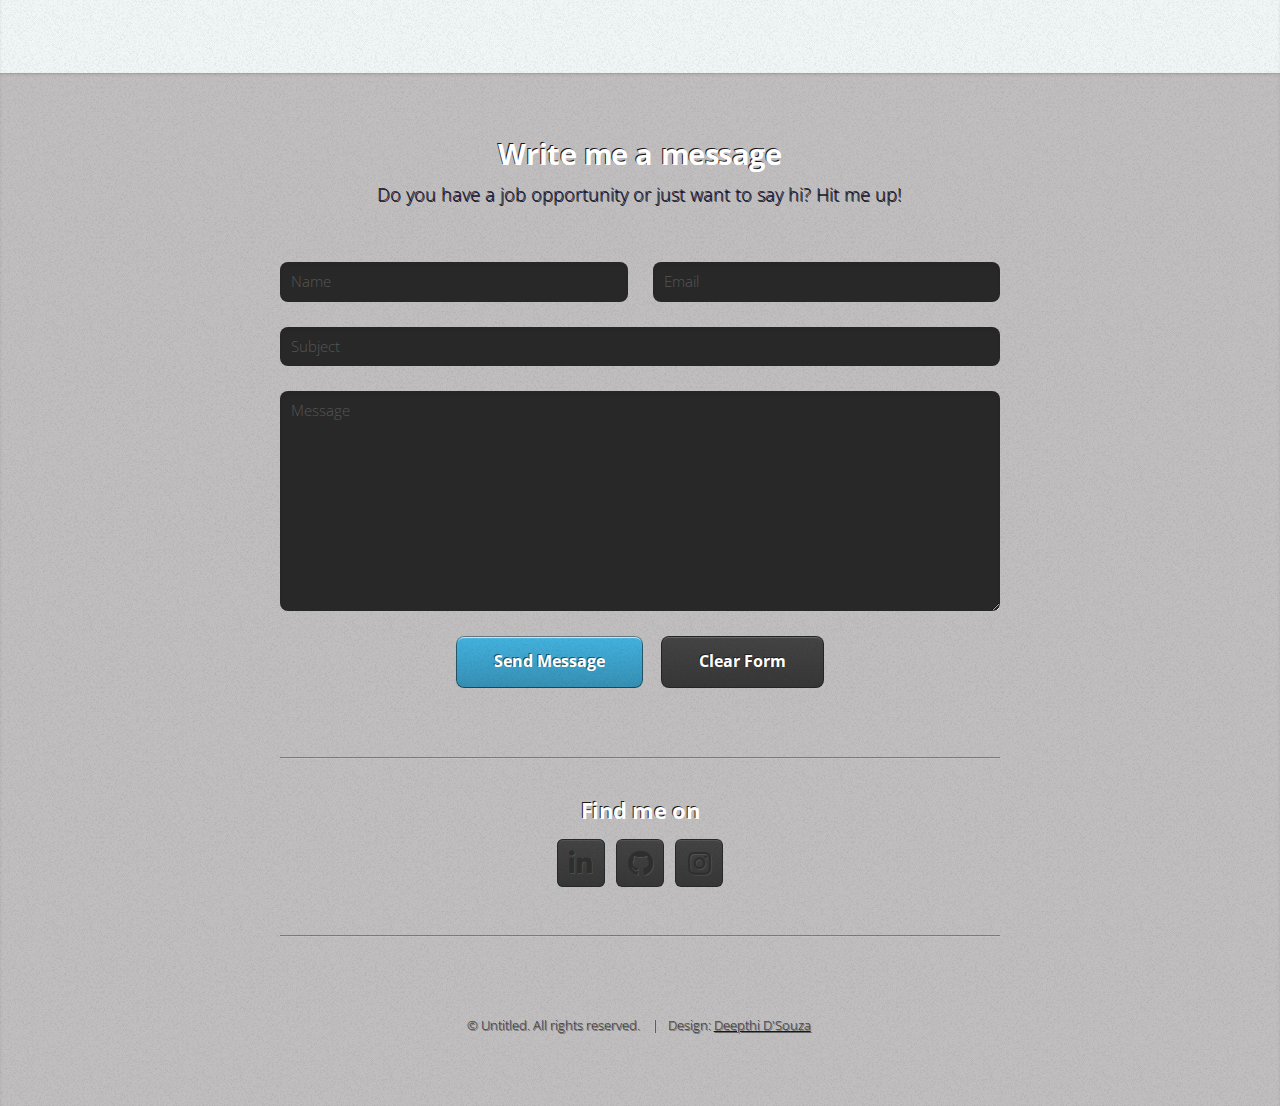
==== commit 1bb73d48: "added project references" ====
--- a/index.html
+++ b/index.html
@@ -1,7 +1,7 @@
 <!DOCTYPE HTML>
 <!--
 	Miniport by HTML5 UP
-	html5up.net | @ajlkn
+	html5up.net | @deepthi-dsouza
 	Free for personal and commercial use under the CCA 3.0 license (html5up.net/license)
 -->
 <html>
@@ -28,7 +28,7 @@
 				<div class="container">
 					<div class="row">
 						<div class="col-4 col-5-large col-12-medium">
-							<span class="image fit"><img src="images/passport_photo.jpg" alt="" /></span>
+							<span class="image fit"><img src="images/prof_photo.jpeg" alt="" /></span>
 						</div>
 						<div class="col-8 col-7-large col-12-medium">
 							<header>
@@ -46,15 +46,13 @@
 		<!-- Resume -->
 			<section id="resume" class="main style1">
 				<div class="container">
-					<div class="row gtr-150">
+					<div class="row gtr-10">
 						<div class="col-0 col-20-medium">
 							<header class="major">
 								<h2>Education</h2>
 							</header>
-							<p><strong>MS in Data Science</strong></p>
-							<p>University at Buffalo - SUNY - Aug 2022-Dec 2023</p>
-							<p><strong>Electrical and Electronics Engineering</strong></p>
-							<p>Jawaharlal Nehru College of Engineering - VTU - Jun 2014-Jul 2018 </p>
+							<p><strong>Master of Science in Data Science</strong> - University at Buffalo - SUNY - Aug 2022-Dec 2023 - 3.7/4.0 GPA</p>
+							<p><strong> BE in Electrical and Electronics</strong> - Visweswaraya Technological University - JNNCE - Jun 2014-Jul 2018 - 3.6/4.0 GPA</p>
 							<header class="major">
 								<h2>Work Experience</h2>
 							</header>
@@ -76,8 +74,16 @@
 							<p>• Developed data capture process to get required data from defined positions from posters/image using OpenCV2.</p>
 							<p>• Designed and developed batch processing management on cloud Using Apache Nifi.</p>
 							<p>• Collaborated with clients from across the globe, gathering requirements and engaging with multiple stakeholders to develop and maintain 12 different data-pipelines.</p>
-							<p>• Designed and Developed Data warehouse and Built ETL pipelines to process and load 5 million records into Data Lake for downstream use.
-								EDUCATION</p>
+							<p>• Designed and Developed Data warehouse and Built ETL pipelines to process and load 5 million records into Data Lake for downstream use.</p>
+							<header class="major">
+								<h2>Internships</h2>
+							</header>
+							<p><strong>Research Assistant - University at Buffalo - August 2022-December 2023</strong></p>
+							<p>• Contributed to the development of a large language model utilizing the T5 transformer architecture in collaboration with a team of researchers.</p>
+							<p>• Conducted extensive data analysis and evaluation to optimize model performance and accuracy.</p>
+							<p><strong>Data Engineer Intern - Havells - January 2017-July 2018</strong></p>
+							<p>• Designed and implemented robust data pipelines to efficiently process time series data sourced from sensors, ensuring data integrity and reliability.</p>
+							<p>• Developed automated data validation and monitoring systems, enhancing data quality, and reducing processing time.							</p>
 							<a href="#portfolio" class="button large scrolly">Check out my projects</a>
 						</div>
 					</div>
@@ -95,44 +101,65 @@
 					<div class="row">
 						<div class="col-4 col-6-medium col-12-small">
 							<article class="box style2">
-								<a href="#" class="image featured"><img src="images/pic01.jpg" alt="" /></a>
-								<h3><a href="#">Image Colorization</a></h3>
+								<a href="https://github.com/dsouzadeepthi/deepthi-portfolio/blob/main/Image%20Colorization%20using%20DC%20GAN.ipynb" class="image featured"><img src="images/image_colorization.jpg" alt="" /></a>
+								<h3><a href="https://github.com/dsouzadeepthi/deepthi-portfolio/blob/main/Image%20Colorization%20using%20DC%20GAN.ipynb">Image Colorization</a></h3>
 								<p>Deep Learning project using DC Generative adversarial Network and U-Net.</p>
 							</article>
 						</div>
 						<div class="col-4 col-6-medium col-12-small">
 							<article class="box style2">
-								<a href="#" class="image featured"><img src="images/pic02.jpg" alt="" /></a>
+								<a href="https://github.com/dsouzadeepthi/deepthi-portfolio/blob/main/imagenet_classification.ipynb" class="image featured"><img src="images/imagenet.jpg" alt="" /></a>
+								<h3><a href="https://github.com/dsouzadeepthi/deepthi-portfolio/blob/main/imagenet_classification.ipynb">ImageNet Classification</a></h3>
+								<p>Deep Learning project using CNNs AlexNet and VGG-16.</p>
+							</article>
+						</div>
+						<div class="col-4 col-6-medium col-12-small">
+							<article class="box style2">
+								<a href="https://github.com/dsouzadeepthi/deepthi-portfolio/blob/main/Sentiment%20Analysis%20using%20LSTM%20and%20GRU.ipynb" class="image featured"><img src="images/sentiment_analysis.png" alt="" /></a>
+								<h3><a href="https://github.com/dsouzadeepthi/deepthi-portfolio/blob/main/Sentiment%20Analysis%20using%20LSTM%20and%20GRU.ipynb">Sentiment Analysis</a></h3>
+								<p>Airline tweets sentiment analysis using LSTM and GRU</p>
+							</article>
+						</div>
+						<div class="col-4 col-6-medium col-12-small">
+							<article class="box style2">
+								<a href="#" class="image featured"><img src="images/doc_chatbot.png" alt="" /></a>
 								<h3><a href="#">Document basec Q&A Chatbot</a></h3>
 								<p>Large Language Model project using LangChain and ChatGPT - 4.</p>
 							</article>
 						</div>
 						<div class="col-4 col-6-medium col-12-small">
 							<article class="box style2">
-								<a href="#" class="image featured"><img src="images/pic03.jpg" alt="" /></a>
-								<h3><a href="#">Lorem ipsum</a></h3>
-								<p>Ornare nulla proin odio consequat.</p>
+								<a href="https://github.com/dsouzadeepthi/deepthi-portfolio/blob/main/Anamoly%20Detection%20using%20Variational%20Autoencoder.ipynb" class="image featured"><img src="images/anomaly.png" alt="" /></a>
+								<h3><a href="https://github.com/dsouzadeepthi/deepthi-portfolio/blob/main/Anamoly%20Detection%20using%20Variational%20Autoencoder.ipynb">Anamoly Detection using VAE</a></h3>
+								<p>Deep Learning Project using VAE for machine temperature anamoly detection</p>
+							</article>
+						</div>
+						<div class="col-4 col-6-medium col-12-small">
+							<article class="box style2">
+								<a href="https://github.com/dsouzadeepthi/deepthi-portfolio/blob/main/RNN%20%26%20LSTM%20Prediction_of_CO_Concentration.ipynb" class="image featured"><img src="images/coprediction.png" alt="" /></a>
+								<h3><a href="https://github.com/dsouzadeepthi/deepthi-portfolio/blob/main/RNN%20%26%20LSTM%20Prediction_of_CO_Concentration.ipynb">CO concentration Prediction</a></h3>
+								<p>Deep Learning project for Prediction using RNN and LSTM</p>
 							</article>
 						</div>
 						<div class="col-4 col-6-medium col-12-small">
 							<article class="box style2">
 								<a href="#" class="image featured"><img src="images/pic04.jpg" alt="" /></a>
-								<h3><a href="#">Image Classification</a></h3>
-								<p>Deep Learning project using CNNs AlexNet and VGG-16.</p>
-							</article>
-						</div>
-						<div class="col-4 col-6-medium col-12-small">
-							<article class="box style2">
-								<a href="#" class="image featured"><img src="images/pic05.jpg" alt="" /></a>
-								<h3><a href="#">Employee Attriton Prediction</a></h3>
-								<p>Machine Learning Project using Classification models</p>
+								<h3><a href="#">Project 1</a></h3>
+								<p>Ongoing project</p>
+							</article>
+						</div>
+						<div class="col-4 col-6-medium col-12-small">
+							<article class="box style2">
+								<a href="#" class="image featured"><img src="images/octmnist.png" alt="" /></a>
+								<h3><a href="#">OCTMNIST Image Classification</a></h3>
+								<p>Deep Learning Project using CNNs for image classification</p>
 							</article>
 						</div>
 						<div class="col-4 col-6-medium col-12-small">
 							<article class="box style2">
 								<a href="#" class="image featured"><img src="images/pic06.jpg" alt="" /></a>
-								<h3><a href="#">Heart Attck Prediction</a></h3>
-								<p>Machine Learning Project using Classification models</p>
+								<h3><a href="#">Project 2</a></h3>
+								<p>Ongoing project</p>
 							</article>
 						</div>
 					</div>
@@ -147,8 +174,8 @@
 			<article id="contact" class="wrapper style4">
 				<div class="container medium">
 					<header>
-						<h2>Have me make stuff for you.</h2>
-						<p>Ornare nulla proin odio consequat sapien vestibulum ipsum.</p>
+						<h2>Write me a message</h2>
+						<p>Do you have a job opportunity or just want to say hi? Hit me up!</p>
 					</header>
 					<div class="row">
 						<div class="col-12">
@@ -177,15 +204,11 @@
 						</div>
 						<div class="col-12">
 							<hr />
-							<h3>Find me on ...</h3>
+							<h3>Find me on</h3>
 							<ul class="social">
-								<li><a href="#" class="icon brands fa-twitter"><span class="label">Twitter</span></a></li>
-								<li><a href="#" class="icon brands fa-facebook-f"><span class="label">Facebook</span></a></li>
-								<li><a href="#" class="icon brands fa-dribbble"><span class="label">Dribbble</span></a></li>
-								<li><a href="#" class="icon brands fa-linkedin-in"><span class="label">LinkedIn</span></a></li>
-								<li><a href="#" class="icon brands fa-tumblr"><span class="label">Tumblr</span></a></li>
-								<li><a href="#" class="icon brands fa-google-plus"><span class="label">Google+</span></a></li>
-								<li><a href="#" class="icon brands fa-github"><span class="label">Github</span></a></li>
+								<li><a href="https://www.linkedin.com/in/deepthi-dsouza" class="icon brands fa-linkedin-in"><span class="label">LinkedIn</span></a></li>
+								<li><a href="https://github.com/dsouzadeepthi/deepthi-portfolio" class="icon brands fa-github"><span class="label">Github</span></a></li>
+								<li><a href="#" class="icon brands fa-instagram"><span class="label">Instagram</span></a></li>
 								<!--
 								<li><a href="#" class="icon solid fa-rss"><span>RSS</span></a></li>
 								<li><a href="#" class="icon brands fa-instagram"><span>Instagram</span></a></li>
@@ -203,7 +226,7 @@
 					</div>
 					<footer>
 						<ul id="copyright">
-							<li>&copy; Untitled. All rights reserved.</li><li>Design: <a href="http://html5up.net">HTML5 UP</a></li>
+							<li>&copy; Untitled. All rights reserved.</li><li>Design: <a href="#">Deepthi D'Souza</a></li>
 						</ul>
 					</footer>
 				</div>
--- a/assets/css/main.css
+++ b/assets/css/main.css
@@ -83,7 +83,7 @@
 	}
 
 	body {
-		padding-top: 3.5em;
+		padding-top: 1.5em;
 	}
 
 		body.is-preload *, body.is-preload *:before, body.is-preload *:after {
@@ -99,10 +99,10 @@
 
 	body, input, textarea, select {
 		font-family: 'Open Sans', sans-serif;
-		line-height: 1.85em;
-		color: #888;
-		font-weight: 300;
-		font-size: 13pt;
+		line-height: 1.2em;
+		color: #3a3a3b;
+		font-weight: 100;
+		font-size: 14pt;
 	}
 
 	a {
@@ -110,12 +110,12 @@
 		-webkit-transition: color .2s ease-in-out;
 		-ms-transition: color .2s ease-in-out;
 		transition: color .2s ease-in-out;
-		color: #43B3E0;
+		color: #5f9775;
 		text-decoration: underline;
 	}
 
 		a:hover {
-			color: #43bff0 !important;
+			color: #a1b4bb !important;
 		}
 
 		a img {
@@ -201,7 +201,7 @@
 	}
 
 	p, ul, ol, dl, table {
-		margin-bottom: 2em;
+		margin-bottom: 1.2em;
 	}
 
 	header {
@@ -1796,7 +1796,7 @@
 			}
 
 				ul.social li a:before {
-					background-image: url("images/bg.png"), -moz-linear-gradient(top, rgba(0, 0, 0, 0), rgba(0, 0, 0, 0.2));
+					background-image: url("images/bg.png"), -moz-linear-gradient(top, rgba(19, 144, 48, 0.508), rgba(0, 0, 0, 0.2));
 					background-image: url("images/bg.png"), -webkit-linear-gradient(top, rgba(0, 0, 0, 0), rgba(0, 0, 0, 0.2));
 					background-image: url("images/bg.png"), -ms-linear-gradient(top, rgba(0, 0, 0, 0), rgba(0, 0, 0, 0.2));
 					background-image: url("images/bg.png"), linear-gradient(top, rgba(0, 0, 0, 0), rgba(0, 0, 0, 0.2));
@@ -1999,18 +1999,18 @@
 		}
 
 		.wrapper.style2 {
-			background-color: #fafafa;
+			background-color: #ffffff;
 			text-shadow: 1px 1px 0px #fff;
 		}
 
 		.wrapper.style3 {
-			background-color: #f4f4f4;
+			background-color: #f0f5f6;
 			text-shadow: 1px 1px 0px #fff;
 		}
 
 		.wrapper.style4 {
-			background-color: #303030;
-			color: #999;
+			background-color: #c0bebe;
+			color: #110c39;
 			text-shadow: -1px -1px 0px #181818;
 		}
 
@@ -2036,7 +2036,7 @@
 /* Nav */
 
 	#nav {
-		background-color: #282828;
+		background-color: #f9cece;
 		text-align: center;
 		position: fixed;
 		left: 0;
@@ -2066,19 +2066,19 @@
 			transition: background-color .2s ease-in-out;
 			position: relative;
 			display: block;
-			color: #fff;
+			color: #ffffff;
 			text-decoration: none;
 			outline: 0;
 			font-weight: 600;
 			border-radius: 8px;
-			color: #fff;
+			color: #030303;
 			height: 2.5em;
 			line-height: 2.5em;
-			padding: 0 1.25em;
+			padding: 0 4.25em;
 		}
 
 			#nav a:hover {
-				color: #fff !important;
+				color: #ffffff !important;
 				background: #383838;
 			}
 
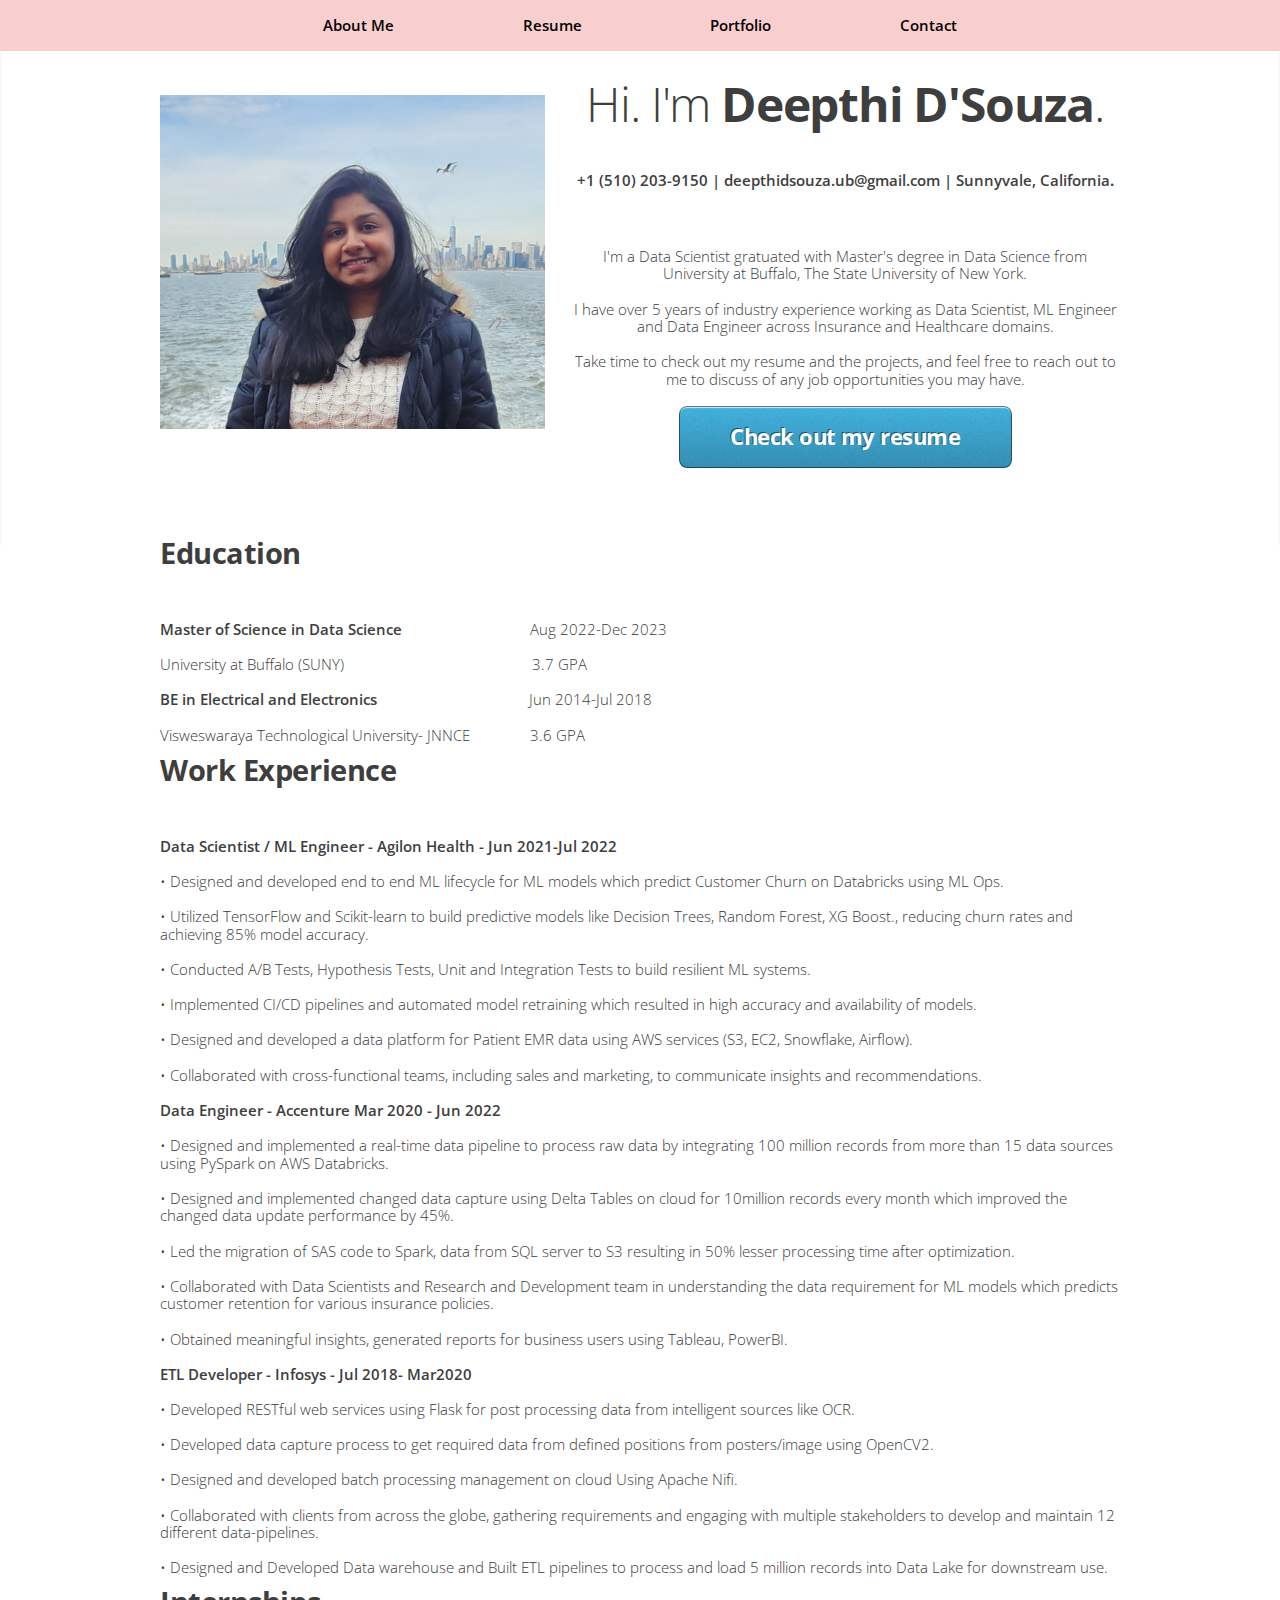
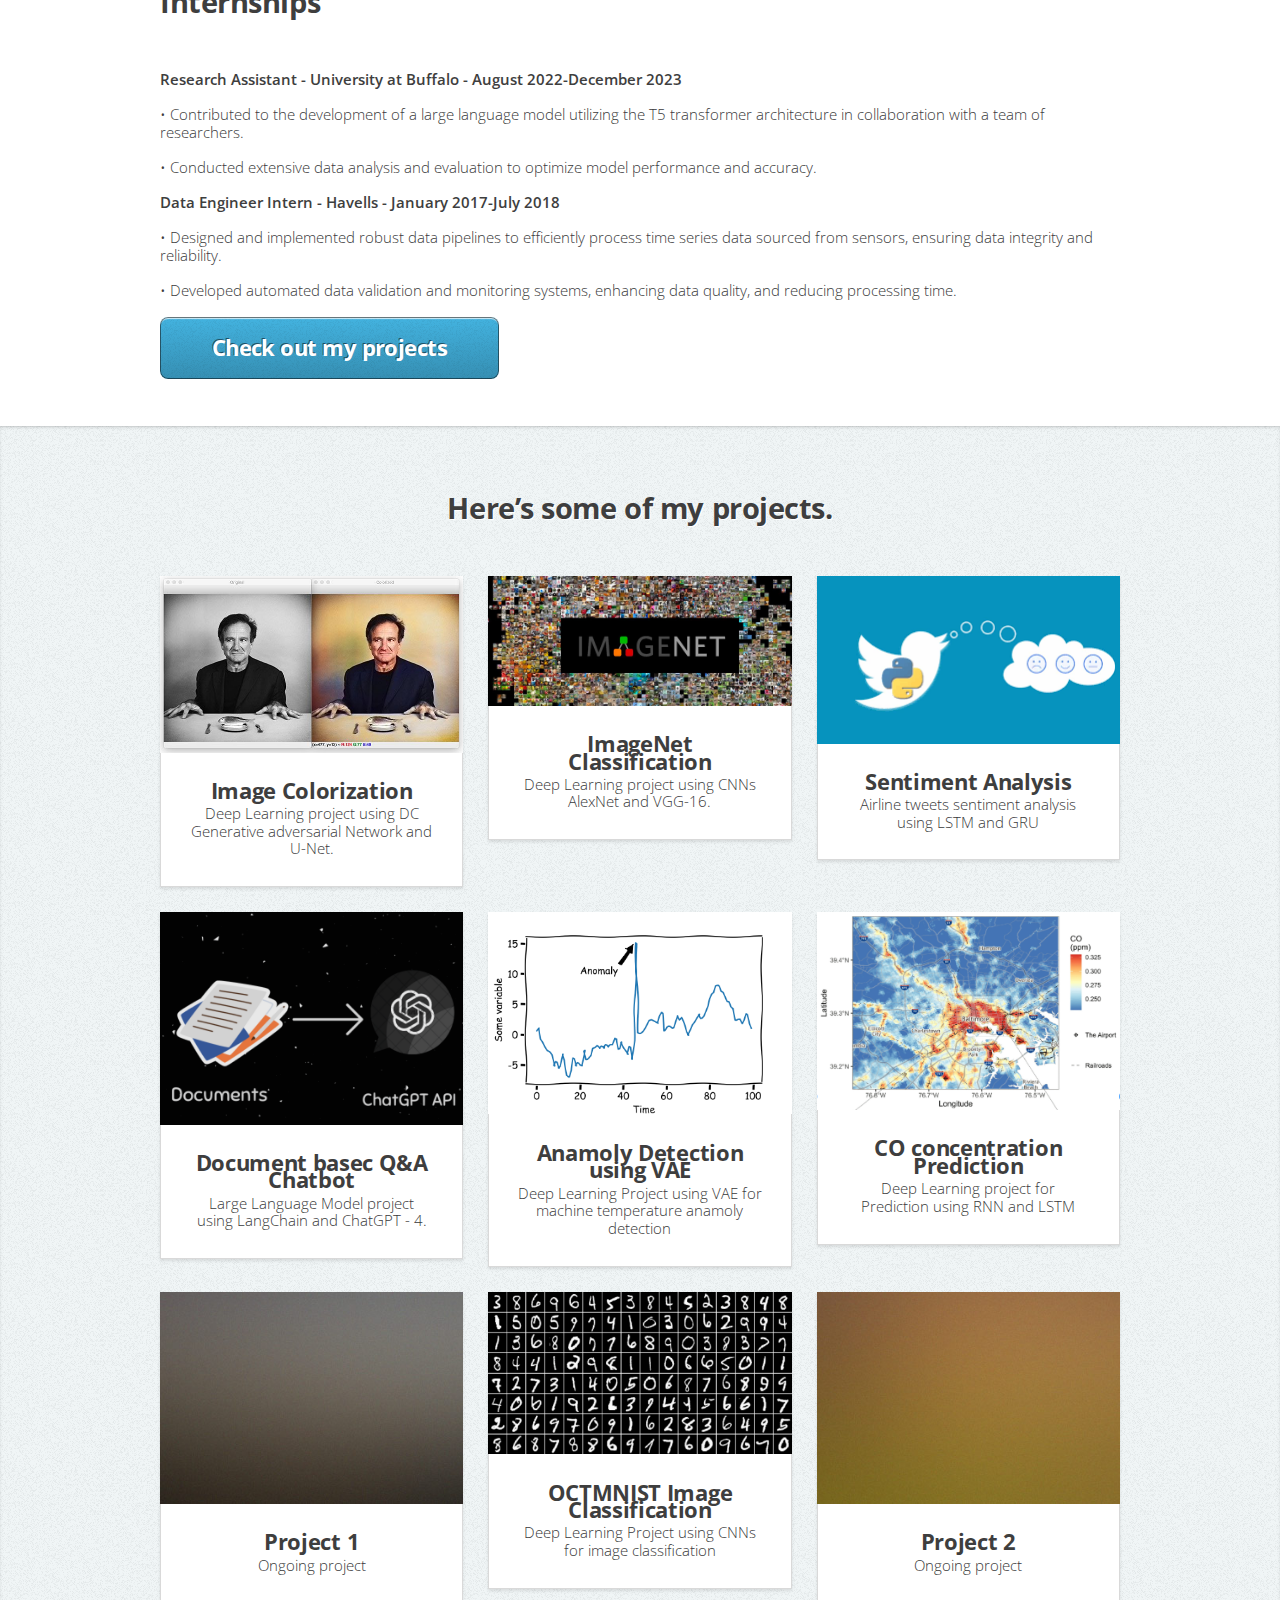
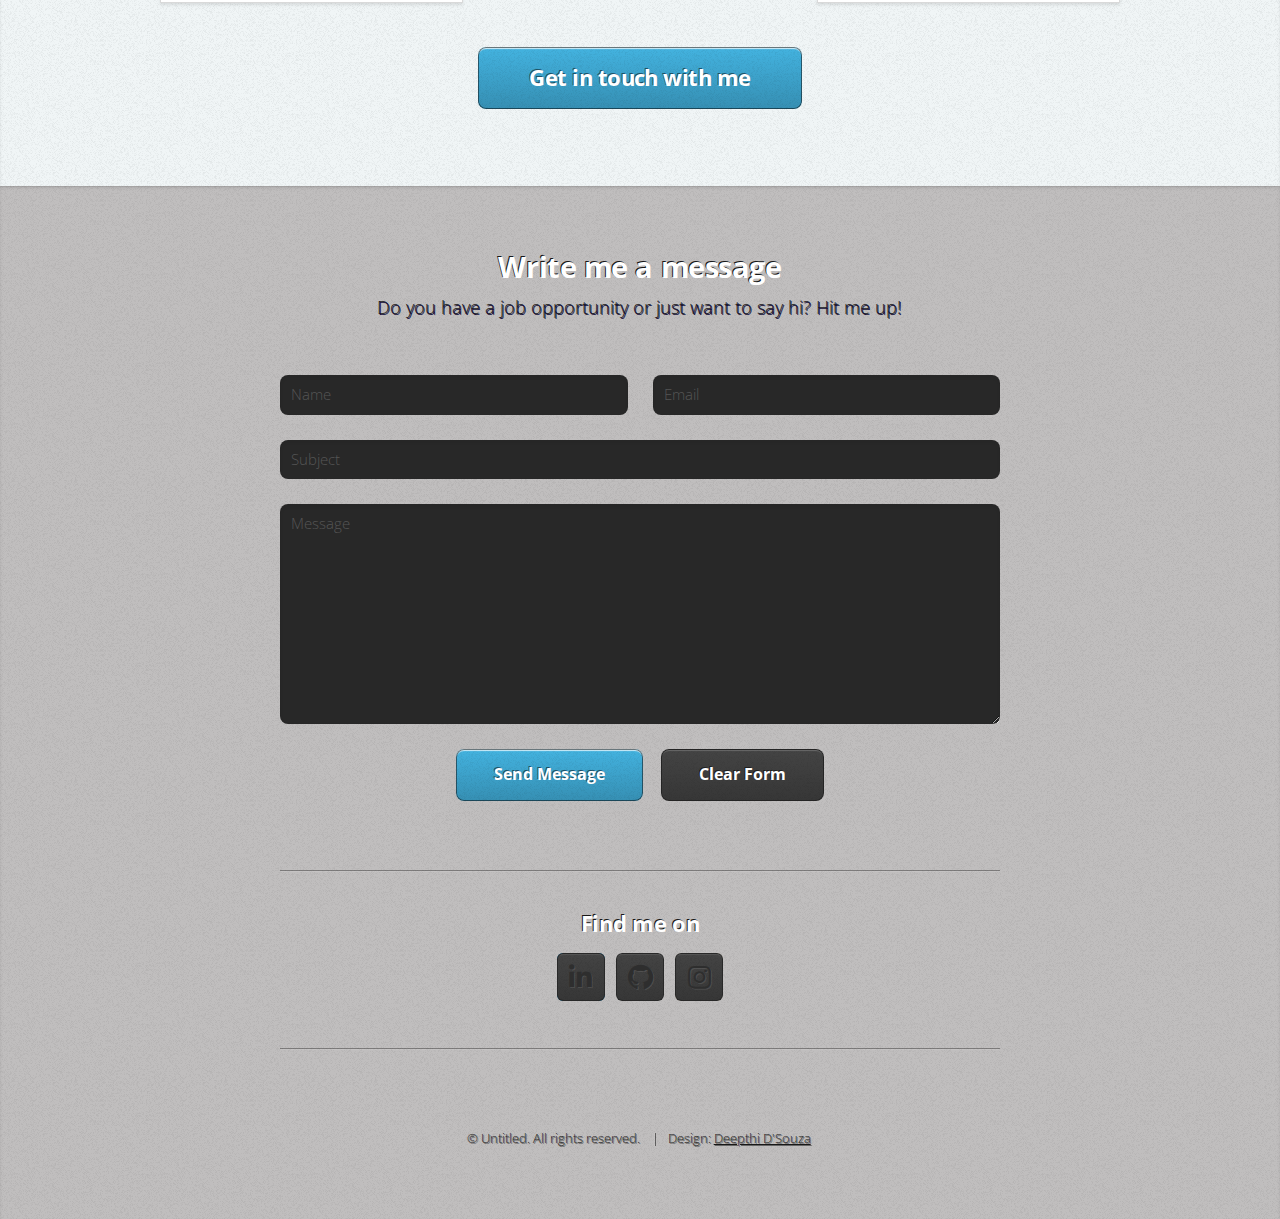
==== commit 85301225: "added contact info" ====
--- a/index.html
+++ b/index.html
@@ -34,6 +34,9 @@
 							<header>
 								<h1>Hi. I'm <strong>Deepthi D'Souza</strong>.</h1>
 							</header>
+							<header>
+								<h4> <strong>+1 (510) 203-9150 | deepthidsouza.ub@gmail.com | Sunnyvale, California</strong>.</h4>
+							</header>							
 							<p>I'm a Data Scientist gratuated with Master's degree in Data Science from University at Buffalo, The State University of New York.</p>
 							<p>I have over 5 years of industry experience working as Data Scientist, ML Engineer and Data Engineer across Insurance and Healthcare domains.</p>
 							<p>Take time to check out my resume and the projects, and feel free to reach out to me to discuss of any job opportunities you may have.</p>
@@ -51,8 +54,10 @@
 							<header class="major">
 								<h2>Education</h2>
 							</header>
-							<p><strong>Master of Science in Data Science</strong> - University at Buffalo - SUNY - Aug 2022-Dec 2023 - 3.7/4.0 GPA</p>
-							<p><strong> BE in Electrical and Electronics</strong> - Visweswaraya Technological University - JNNCE - Jun 2014-Jul 2018 - 3.6/4.0 GPA</p>
+							<p><strong>Master of Science in Data Science</strong> &#160 &#160 &#160 &#160 &#160 &#160 &#160 &#160 &#160 &#160 &#160 &#160 &#160 &#160 &#160 &#160Aug 2022-Dec 2023 </p>
+							<p>University at Buffalo (SUNY) &#160 &#160 &#160 &#160 &#160 &#160 &#160 &#160 &#160 &#160 &#160 &#160 &#160 &#160 &#160 &#160 &#160 &#160 &#160 &#160 &#160 &#160 &#160 3.7 GPA</p>
+							<p><strong> BE in Electrical and Electronics</strong>&#160 &#160 &#160 &#160 &#160 &#160 &#160 &#160 &#160 &#160 &#160 &#160 &#160 &#160 &#160 &#160 &#160 &#160 &#160 Jun 2014-Jul 2018</p>
+							<p>Visweswaraya Technological University- JNNCE &#160 &#160 &#160 &#160 &#160 &#160 &#160 3.6 GPA</p>
 							<header class="major">
 								<h2>Work Experience</h2>
 							</header>
